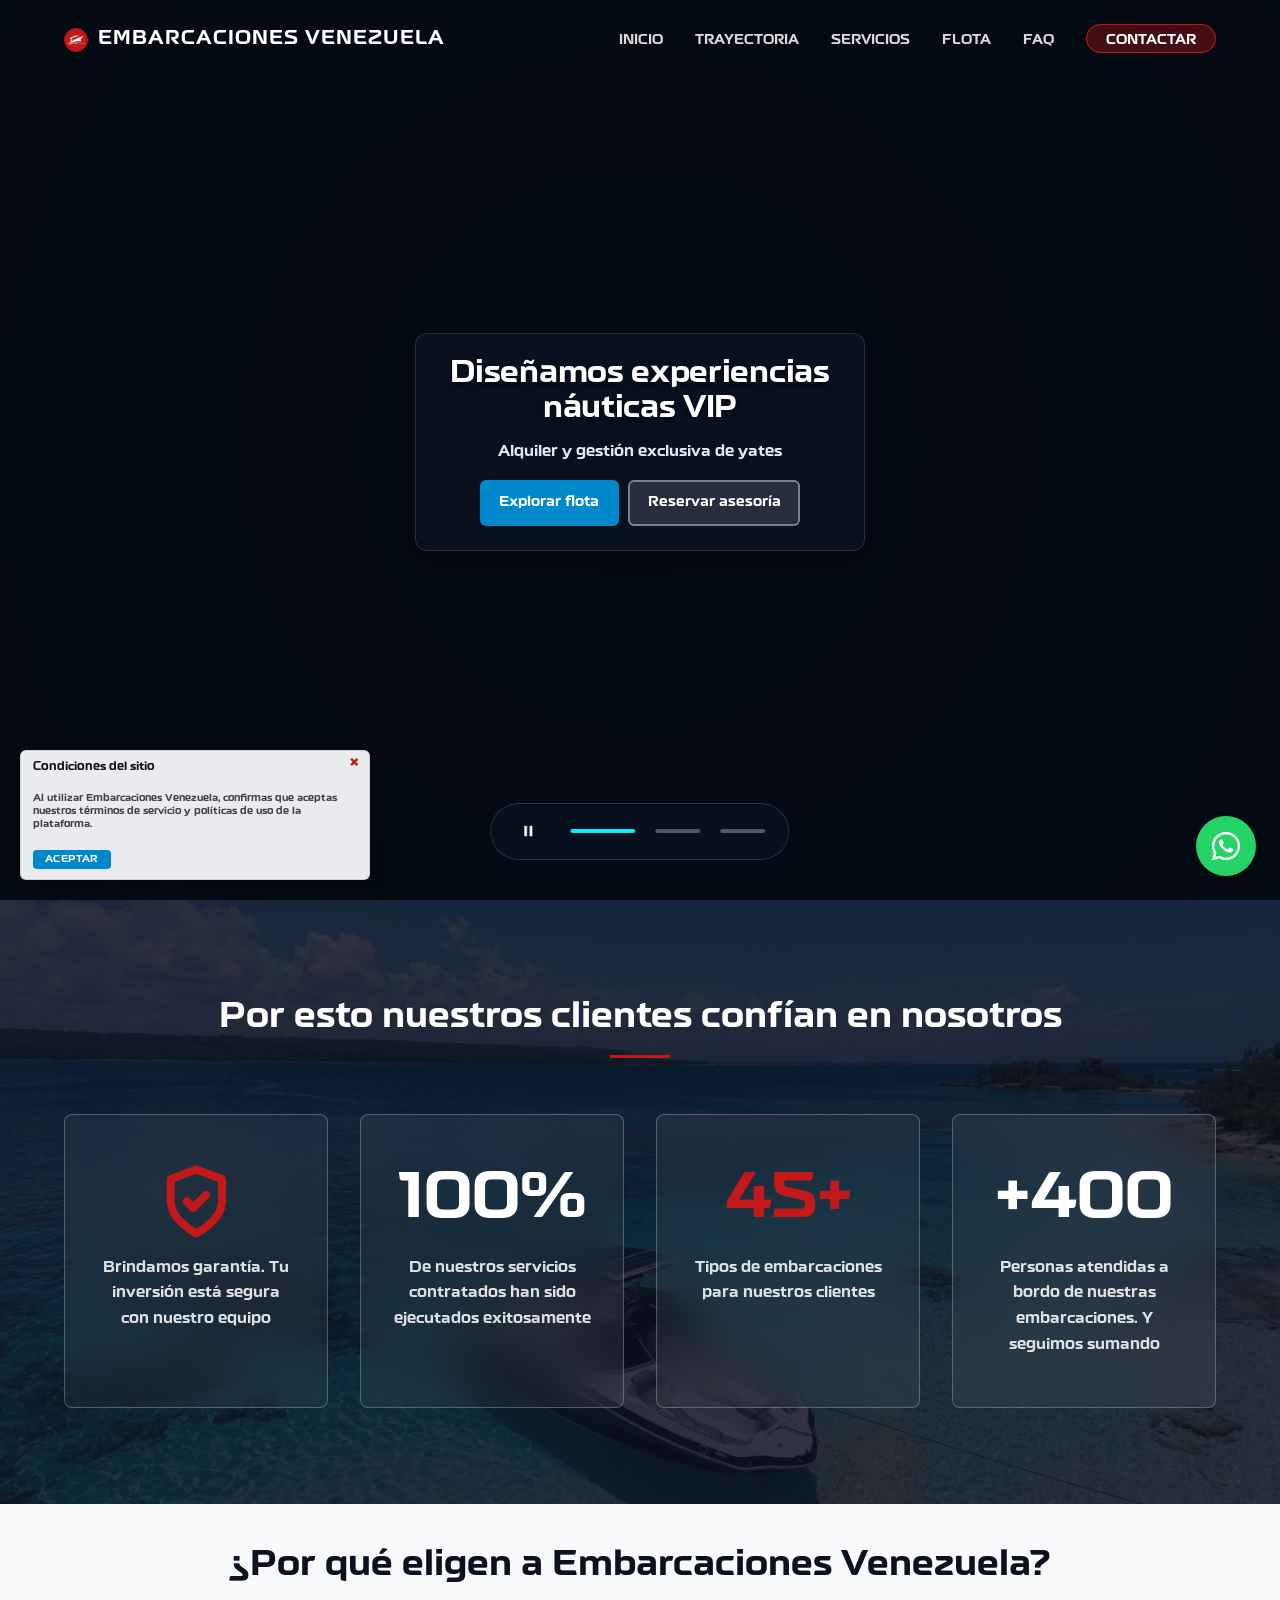
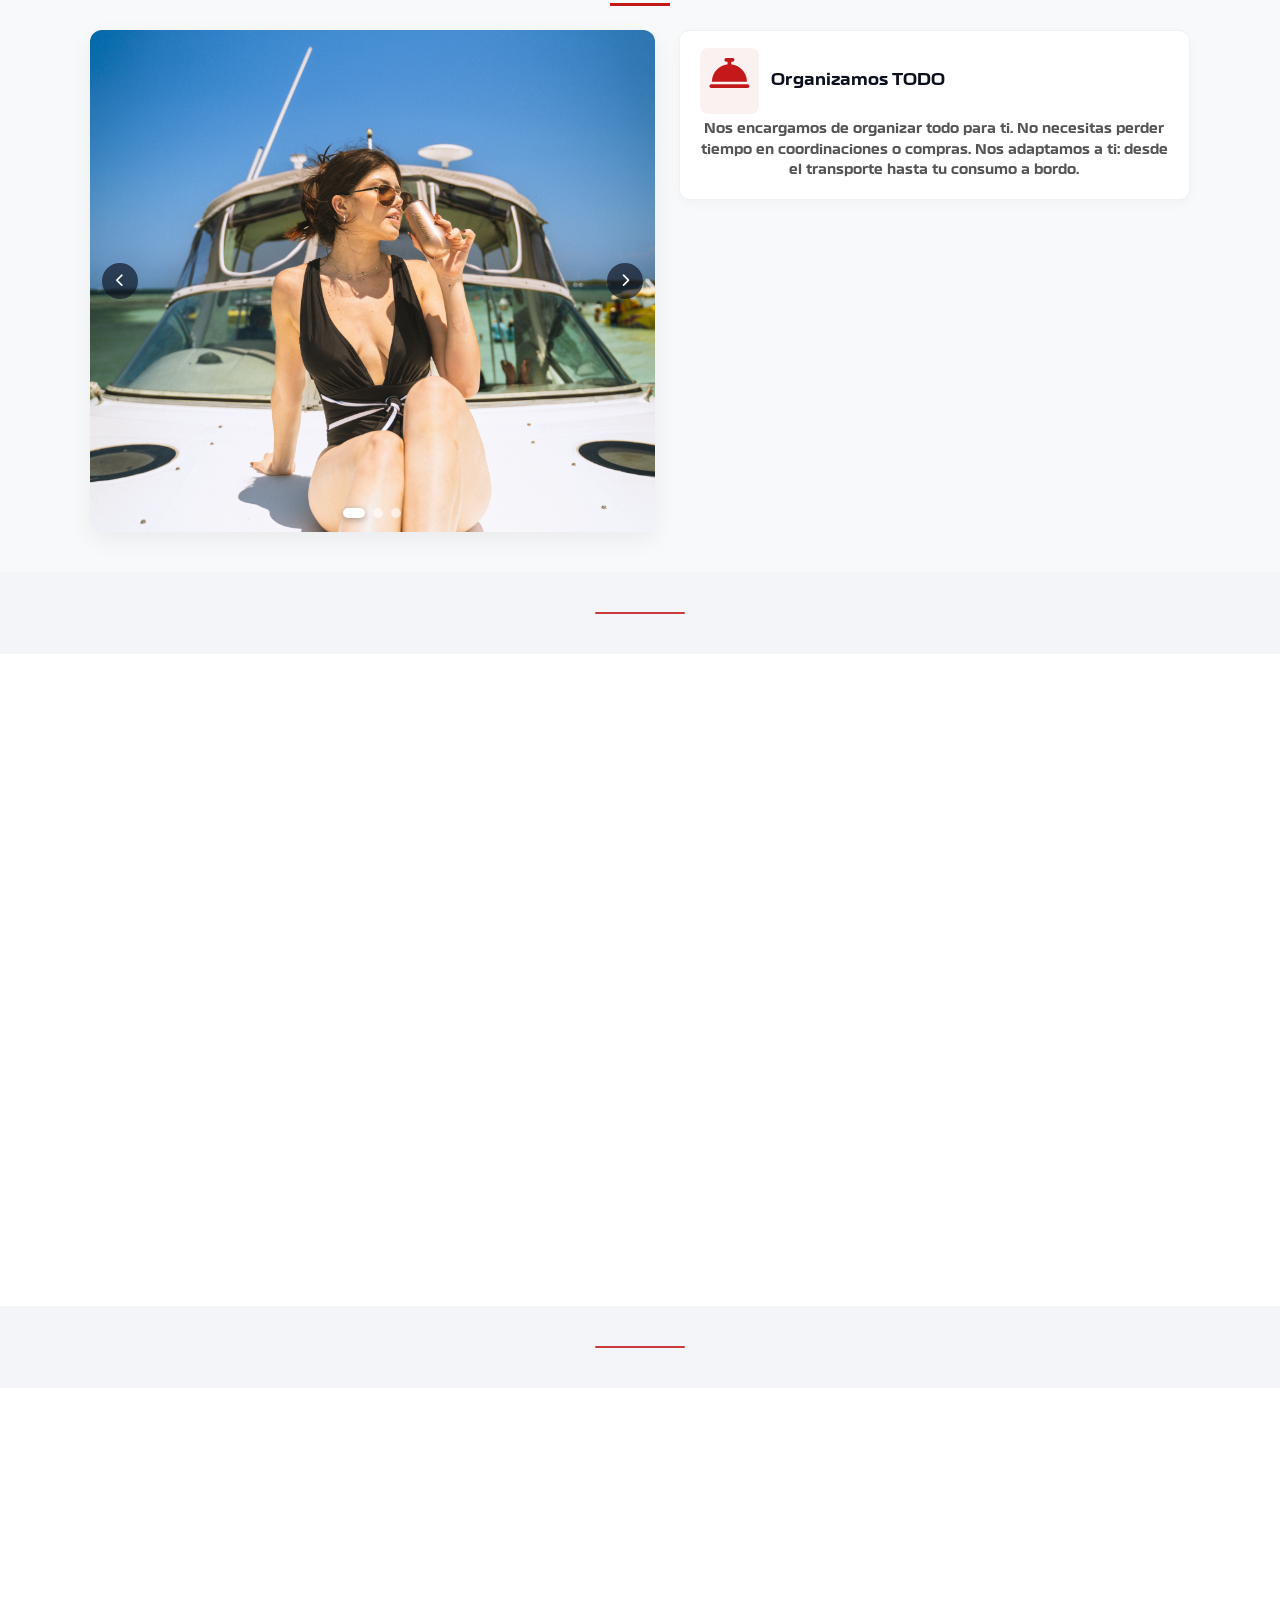
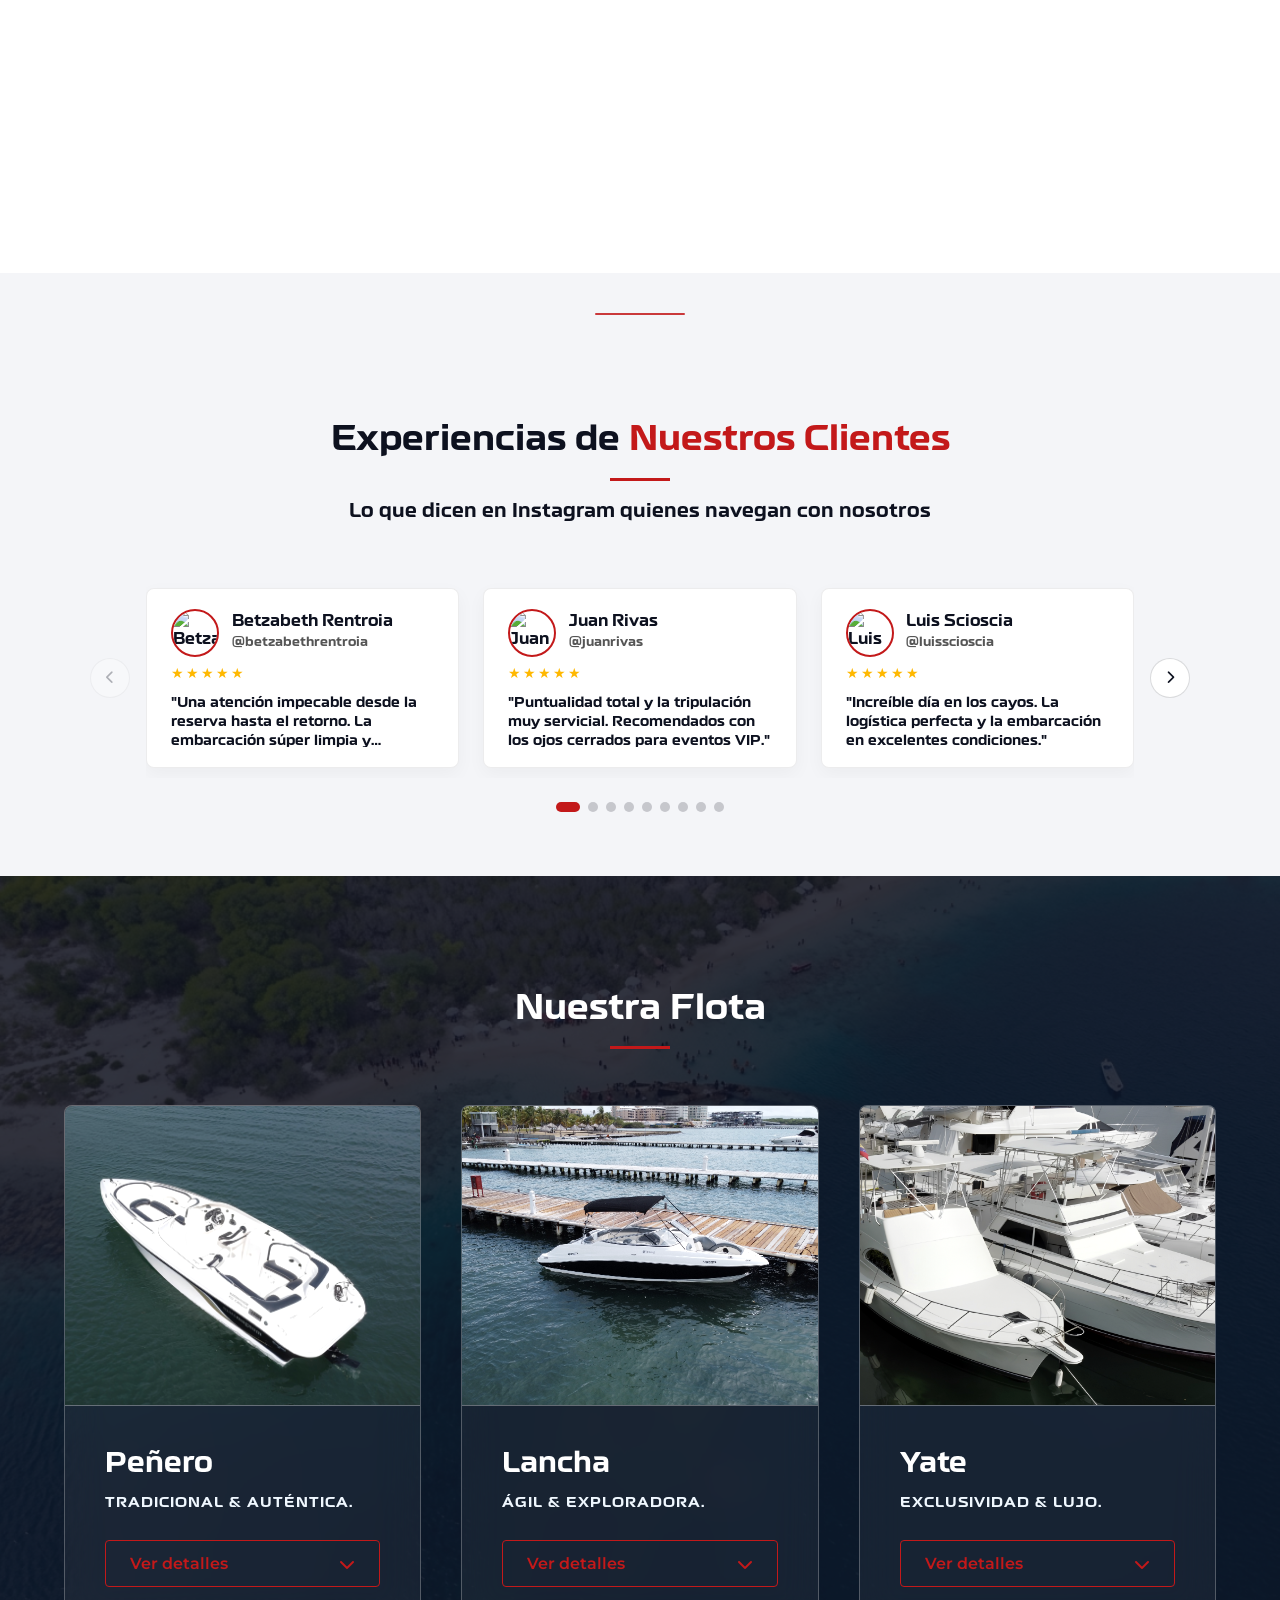
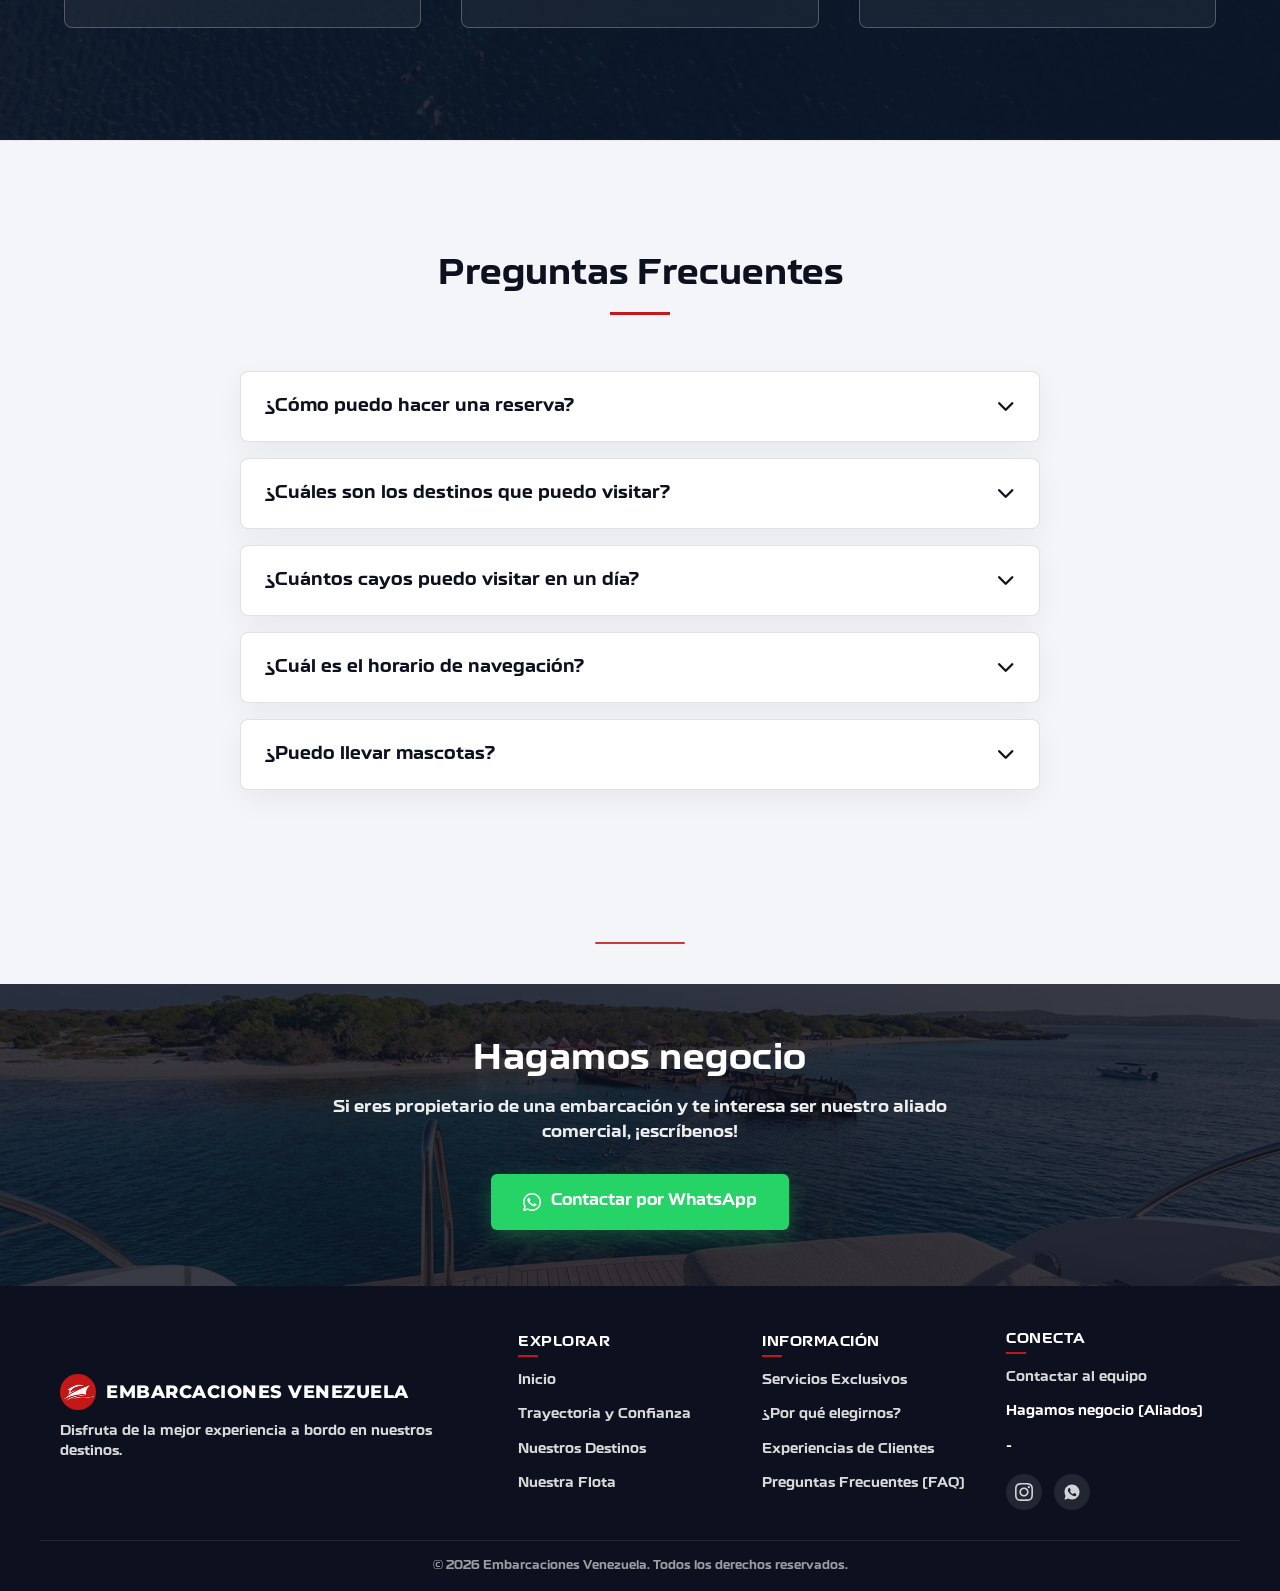
==== index.html @ 9bd775f6 "refactor: update terms banner to improve accessibility and user experience with enhanced styling and" ====
<!DOCTYPE html>
<html lang="es">

<head>

    <style>
        @font-face {
            font-family: 'Neusharp';
            src: url('assets/fonts/Neusharp-Bold.otf') format('opentype');
            font-weight: normal;
            font-style: normal;
        }

        /* Aplica a los contenedores principales y controles de texto */
        body,
        input,
        button,
        select,
        textarea {
            font-family: 'Neusharp', sans-serif;
        }

        /* Asegura los elementos con texto común sin tocar pseudoelementos de íconos */
        h1,
        h2,
        h3,
        h4,
        h5,
        h6,
        p,
        span,
        a,
        li,
        label,
        td,
        th {
            font-family: 'Neusharp', sans-serif;
        }
    </style>


    <meta charset="UTF-8">
    <meta name="viewport" content="width=device-width, initial-scale=1.0">
    <meta name="description"
        content="Embarcaciones Venezuela - La principal autoridad náutica en el Parque Nacional Morrocoy. Diseñamos experiencias de alto nivel.">
    <title>Embarcaciones Venezuela | Autoridad Náutica en Morrocoy</title>

    <!-- Google Fonts: Montserrat -->
    <link rel="preconnect" href="https://fonts.googleapis.com">
    <link rel="preconnect" href="https://fonts.gstatic.com" crossorigin>
    <link href="https://fonts.googleapis.com/css2?family=Montserrat:wght@300;400;500;600;700;800&display=swap"
        rel="stylesheet">

    <!-- FontAwesome 6 para Iconografía de Lujo -->
    <link rel="stylesheet" href="https://cdnjs.cloudflare.com/ajax/libs/font-awesome/6.4.0/css/all.min.css">

    <!-- CSS Link -->
    <link rel="stylesheet" href="style.css">

</head>

<body>

    <!-- Header & Navegación -->
    <header id="navbar">
        <div class="container nav-container">
            <a href="#" class="logo">
                <img src="assets/img/ruta-de-tu-logo.png" alt="Logo Embarcaciones Venezuela" class="logo-img">
                EMBARCACIONES VENEZUELA
            </a>

            <button class="menu-toggle" id="mobile-menu" aria-label="Abrir menú de navegación" aria-expanded="false">
                <i class="fa-solid fa-bars" aria-hidden="true"></i>
            </button>

            <nav>
                <ul class="nav-links" id="nav-links">
                    <li><a href="#hero">Inicio</a></li>
                    <li><a href="#autoridad">Trayectoria</a></li>
                    <li><a href="#servicios">Servicios</a></li>
                    <li><a href="#flota">Flota</a></li>
                    <li><a href="#faq">FAQ</a></li>
                    <li><a target="_blank" href="https://wa.me/584244585512" class="nav-cta">CONTACTAR</a></li>
                </ul>
            </nav>
        </div>
    </header>


    <div id="terms-banner" class="terms-banner" role="dialog" aria-labelledby="terms-banner-title" aria-describedby="terms-banner-text" hidden>
        <button type="button" id="close-terms" class="terms-close" aria-label="Cerrar aviso de condiciones">
            <span aria-hidden="true">&times;</span>
        </button>
        <h3 id="terms-banner-title">Condiciones del sitio</h3>
        <p id="terms-banner-text">Al utilizar <strong>Embarcaciones Venezuela</strong>, confirmas que aceptas nuestros términos de servicio y políticas de uso de la plataforma.</p>
        <button type="button" id="accept-terms">Aceptar</button>
    </div>


    <section class="hero-carousel" aria-label="Experiencias Náuticas VIP en Morrocoy">
        <!-- 1. Fondo de Video con Doble Búfer (Transición de 2s) -->
        <div class="video-container">
            <video id="hero-video-1" class="hero-video active" autoplay muted playsinline aria-hidden="true"
                tabindex="-1" preload="metadata">
                <source src="assets/videos/video-1.webm" type="video/webm">
            </video>
            <video id="hero-video-2" class="hero-video" muted playsinline aria-hidden="true" tabindex="-1"
                preload="metadata">
                <source src="assets/videos/video-2.webm" type="video/webm">
            </video>
            <div class="video-overlay" aria-hidden="true"></div>
        </div>

        <!-- 2. Tarjeta Central Compacta Minimalista -->
        <div class="hero-content">
            <h1 class="hero-title">Diseñamos experiencias náuticas VIP</h1>
            <p class="hero-subtitle">Alquiler y gestión exclusiva de yates</p>
            <div class="cta-group">
                <a href="#flota" class="btn btn-primary">Explorar flota</a>
                <a href="https://wa.me/584244585512?text=Hola,%20necesito%20asesoria."
                    class="btn btn-secondary">Reservar asesoría</a>
            </div>
        </div>

        <!-- 3. Controles Accesibles del Carrusel (Alineados abajo al centro) -->
        <div class="carousel-controls">
            <button id="toggle-autoplay" class="btn-control" aria-label="Pausar rotación automática"
                aria-pressed="false">
                <svg class="icon-pause" aria-hidden="true" width="16" height="16" viewBox="0 0 24 24"
                    fill="currentColor">
                    <rect x="6" y="4" width="4" height="16" rx="1" />
                    <rect x="14" y="4" width="4" height="16" rx="1" />
                </svg>
                <svg class="icon-play" aria-hidden="true" width="16" height="16" viewBox="0 0 24 24" fill="currentColor"
                    style="display:none;">
                    <polygon points="5,3 19,12 5,21" />
                </svg>
            </button>

            <div class="tabs-wrapper" role="tablist" aria-label="Diapositivas de video náutico">
                <button role="tab" id="tab-0" class="tab-indicator" aria-selected="true" aria-controls="hero-video-1"
                    aria-label="Video 1 de 3: Yate VIP" data-index="0">
                    <span class="progress-bar"><span class="progress-fill"></span></span>
                </button>
                <button role="tab" id="tab-1" class="tab-indicator" aria-selected="false" aria-controls="hero-video-1"
                    aria-label="Video 2 de 3: Lancha deportiva" data-index="1">
                    <span class="progress-bar"><span class="progress-fill"></span></span>
                </button>
                <button role="tab" id="tab-2" class="tab-indicator" aria-selected="false" aria-controls="hero-video-1"
                    aria-label="Video 3 de 3: Peñero ejecutivo" data-index="2">
                    <span class="progress-bar"><span class="progress-fill"></span></span>
                </button>
            </div>
        </div>

        <div id="sr-announcer" class="sr-only" aria-live="polite" aria-atomic="true"></div>
    </section>








    <!-- Historial de Ejecución Impecable (Fondo con Imagen) -->
    <section id="autoridad" class="stats-section bg-section-img"
        style="background-image: url('assets/img/fondo-trayectoria.jpg');">
        <div class="section-overlay"></div>
        <div class="container relative-z">
            <h2 class="section-title white-text fade-in-element">Por esto nuestros clientes confían en nosotros</h2>
            <div class="stats-grid">

                <div class="stat-card glass-panel fade-in-element">
                    <span class="stat-number gold-text">
                        <svg viewBox="0 0 24 24" fill="none" stroke="currentColor" stroke-width="2.5"
                            stroke-linecap="round" stroke-linejoin="round" class="stat-check-svg">
                            <path d="M12 22s8-4 8-10V5l-8-3-8 3v7c0 6 8 10 8 10z"></path>
                            <path d="m9 12 2 2 4-4"></path>
                        </svg>
                    </span>
                    <p class="stat-desc">Brindamos garantía. Tu inversión está segura con nuestro equipo</p>
                </div>


                <div class="stat-card glass-panel fade-in-element">
                    <span class="stat-number white-text">100%</span>
                    <p class="stat-desc">De nuestros servicios contratados han sido ejecutados exitosamente</p>
                </div>
                <div class="stat-card glass-panel fade-in-element">
                    <span class="stat-number gold-text">45+</span>
                    <p class="stat-desc">Tipos de embarcaciones para nuestros clientes</p>
                </div>
                <div class="stat-card glass-panel fade-in-element">
                    <span class="stat-number white-text">+400</span>
                    <p class="stat-desc">Personas atendidas a bordo de nuestras embarcaciones. Y seguimos sumando</p>
                </div>
            </div>
        </div>
    </section>


    <!-- ==========================================================================
SECCIÓN BENEFICIOS (DISEÑO ULTRA COMPACTO & TARJETAS MEJORADAS)
========================================================================== -->
    <section id="beneficios" class="benefits-section bg-light">
        <div class="container">
            <h2 class="section-title navy-text fade-in-element" style="margin-bottom: 1.5rem;">¿Por qué eligen a
                Embarcaciones Venezuela?</h2>

            <div class="compact-benefits-layout">

                <!-- Carrusel de Imágenes (Izquierda) -->
                <div class="split-image-slider fade-in-element">
                    <div class="benefits-carousel" role="region" aria-label="Galeria de experiencias VIP">
                        <div class="benefits-track">
                            <div class="benefits-slide active">
                                <img src="assets/img/_DSC1951.jpg"
                                    alt="Cliente disfrutando a bordo de una embarcación en mar abierto">
                            </div>
                            <div class="benefits-slide">
                                <img src="assets/img/_DSC1978.jpg"
                                    alt="Vista desde la cubierta del yate navegando en aguas turquesas">
                            </div>
                            <div class="benefits-slide">
                                <img src="assets/img/_DSC2013.jpg"
                                    alt="Pasajeros relajándose en la proa durante un servicio exclusivo">
                            </div>
                        </div>

                        <!-- Botones de Navegación -->
                        <button type="button" class="benefits-arrow prev-slide" aria-label="Imagen anterior">
                            <i class="fa-solid fa-chevron-left" aria-hidden="true"></i>
                        </button>
                        <button type="button" class="benefits-arrow next-slide" aria-label="Siguiente imagen">
                            <i class="fa-solid fa-chevron-right" aria-hidden="true"></i>
                        </button>

                        <!-- Puntos Indicadores -->
                        <div class="benefits-dots" role="tablist" aria-label="Seleccionar imagen">
                            <button type="button" class="dot active" data-index="0"
                                aria-label="Ir a la imagen 1"></button>
                            <button type="button" class="dot" data-index="1" aria-label="Ir a la imagen 2"></button>
                            <button type="button" class="dot" data-index="2" aria-label="Ir a la imagen 3"></button>
                        </div>
                    </div>
                </div>

                <!-- Grilla de Tarjetas de Beneficios (Derecha) -->
                <div class="benefits-grid">

                    <!-- Beneficio A: Organización Integral -->
                    <div class="benefit-card content-card-light fade-in-element">
                        <div class="card-header-flex">
                            <div class="benefit-icons-badge">
                                <i class="fa-solid fa-concierge-bell gold-text" aria-hidden="true"></i>
                            </div>
                            <h3 class="navy-text">Organizamos TODO</h3>
                        </div>
                        <p class="dark-text">Nos encargamos de organizar todo para ti. No necesitas perder tiempo en
                            coordinaciones o compras. Nos adaptamos a ti: desde el transporte hasta tu consumo a bordo.
                        </p>
                    </div>

                    <!-- Beneficio B: Sin Costos Ocultos -->
                    <div class="benefit-card content-card-light fade-in-element">
                        <div class="card-header-flex">
                            <div class="benefit-icon-badge">
                                <i class="fa-solid fa-file-invoice-dollar gold-text" aria-hidden="true"></i>
                            </div>
                            <h3 class="navy-text">Sin Costos Ocultos</h3>
                        </div>
                        <p class="dark-text">Transparencia absoluta. Nuestra cotización es todo incluido, brindándote
                            tranquilidad financiera desde el primer contacto.</p>
                    </div>

                    <!-- Beneficio C: Reserva con 50% -->
                    <div class="benefit-card content-card-light fade-in-element">
                        <div class="card-header-flex">
                            <div class="benefit-icon-badge">
                                <i class="fa-solid fa-hand-holding-dollar gold-text" aria-hidden="true"></i>
                            </div>
                            <h3 class="navy-text">Reserva con el 50%</h3>
                        </div>
                        <p class="dark-text">Puedes reservar con el 50% del servicio. No necesitas pagarlo todo para
                            garantizar tu salida.</p>
                    </div>

                </div>

            </div>
        </div>
    </section>





    <!-- ==========================================================================
   SEPARADOR DE SECCIONES (LINEA CORTA Y CENTRADA)
   ========================================================================== -->
    <div class="separador-AM" role="separator" aria-hidden="true"
        style="display: flex; justify-content: center; align-items: center; padding: 2.5rem 0; width: 100%;">
        <span
            style="width: 90px; height: 2px; background-color: var(--carnellan, #C3191A); border-radius: 2px; opacity: 0.85; display: block;"></span>
    </div>


    <!-- ==========================================================================
   SECCIÓN NUESTROS DESTINOS (DISEÑO COMPACTO 2 COLUMNAS)
   ========================================================================== -->
    <section class="destinations-section fade-in-element" id="destinos">
        <div class="container">

            <!-- Contenedor Principal (Grid Lado a Lado) -->
            <div class="dest-compact-layout">

                <!-- Columna Izquierda: Controles e Imagen -->
                <div class="dest-visual-column">
                    <h2 class="section-title dark-text" style="text-align: left; margin-bottom: 1rem;">NUESTROS
                        DESTINOS</h2>

                    <!-- Botones de selección -->
                    <fieldset class="dest-radio-group">
                        <legend class="sr-only">Selecciona un destino</legend>
                        <label class="dest-radio-item">
                            <input type="radio" name="destination_select" value="sombrero" checked>
                            <span class="radio-pill">Cayo Sombrero</span>
                        </label>
                        <label class="dest-radio-item">
                            <input type="radio" name="destination_select" value="juanes">
                            <span class="radio-pill">Los Juanes</span>
                        </label>
                        <label class="dest-radio-item">
                            <input type="radio" name="destination_select" value="pescadores">
                            <span class="radio-pill">Cayo Pescadores</span>
                        </label>
                        <label class="dest-radio-item">
                            <input type="radio" name="destination_select" value="bajo360">
                            <span class="radio-pill">Bajo 360</span>
                        </label>
                    </fieldset>

                    <!-- Visor de imagen compacto -->
                    <div class="dest-image-viewer">
                        <img id="dest-display-img"
                            src="https://images.unsplash.com/photo-1507525428034-b723cf961d3e?auto=format&fit=crop&w=1000&q=80"
                            alt="Cayo Sombrero" class="dest-img">
                    </div>
                </div>

                <!-- Columna Derecha: Tarjeta de Información y Botón -->
                <div class="dest-info-column">
                    <div class="dest-side-card">
                        <span class="dest-badge">Embarcaciones Venezuela</span>

                        <!-- Textos Dinámicos -->
                        <h3 class="dest-card-title" id="card-title">Cayo Sombrero</h3>
                        <!--<p class="dest-card-desc" id="card-desc">
                        El ícono caribeño de Morrocoy. Famoso por sus dos extensas playas de arena blanca y aguas cristalinas turquesa.
                    </p>-->

                        <!-- Línea separadora sutil -->
                        <hr class="dest-card-divider">

                        <!-- Botón CTA Elegante -->
                        <a href="#flota" class="dest-elegant-btn">
                            <span>Ver opciones para ir aquí</span>
                            <div class="btn-icon">
                                <i class="fas fa-arrow-right" aria-hidden="true"></i>
                            </div>
                        </a>
                    </div>
                </div>

            </div>
        </div>
    </section>












    <!-- ==========================================================================
   SEPARADOR DE SECCIONES (LINEA CORTA Y CENTRADA)
   ========================================================================== -->


    <div class="separador-AM" role="separator" aria-hidden="true"
        style="display: flex; justify-content: center; align-items: center; padding: 2.5rem 0; width: 100%;">
        <span
            style="width: 90px; height: 2px; background-color: var(--carnellan, #C3191A); border-radius: 2px; opacity: 0.85; display: block;"></span>
    </div>




    <!-- ==========================================================================
   SECCIÓN SERVICIOS EXCLUSIVOS (DISEÑO ULTRA COMPACTO)
   ========================================================================== -->
    <section id="servicios" class="services-section bg-white">
        <div class="container">
            <h2 class="section-title navy-text fade-in-element" style="margin-bottom: 1.5rem;">Servicios exclusivos</h2>

            <div class="compact-services-layout reverse-layout">

                <!-- Imagen de la Sección -->
                <div class="services-image-container fade-in-element">
                    <img src="assets/img/ruta-de-foto-servicios1.jpg" alt="Servicios exclusivos" class="services-img">
                </div>

                <!-- Lista de Servicios Actualizados -->
                <div class="services-content fade-in-element">
                    <ul class="compact-services-list">
                        <!-- Servicio 1 -->
                        <li class="service-item-card content-card-light dark-text">
                            <div class="service-icon-badge">
                                <i class="fa-solid fa-anchor gold-text"></i>
                            </div>
                            <span class="service-title">Alquiler de lanchas</span>
                        </li>

                        <!-- Servicio 2 -->
                        <li class="service-item-card content-card-light dark-text">
                            <div class="service-icon-badge">
                                <i class="fa-solid fa-camera gold-text"></i>
                            </div>
                            <span class="service-title">Grabaciones y fotografías profesionales</span>
                        </li>

                        <!-- Servicio 3 (Nuevo) -->
                        <li class="service-item-card content-card-light dark-text">
                            <div class="service-icon-badge">
                                <i class="fa-solid fa-language gold-text"></i>
                            </div>
                            <span class="service-title">Acompañamiento bilingüe para clientes de habla inglesa /
                                francesa</span>
                        </li>
                    </ul>
                </div>

            </div>
        </div>
    </section>

    <div class="separador-AM" role="separator" aria-hidden="true"
        style="display: flex; justify-content: center; align-items: center; padding: 2.5rem 0; width: 100%;">
        <span
            style="width: 90px; height: 2px; background-color: var(--carnellan, #C3191A); border-radius: 2px; opacity: 0.85; display: block;"></span>
    </div>


    <!-- ==========================================================================
   SECCIÓN TESTIMONIOS (CARRUSEL INTERACTIVO)
   ========================================================================== -->
    <section class="testimonials-section bg-light fade-in-element" id="testimonios">
        <div class="container">
            <h2 class="section-title dark-text">Experiencias de <span class="carnellan-text">Nuestros Clientes</span>
            </h2>
            <p class="section-subtitle">Lo que dicen en Instagram quienes navegan con nosotros</p>

            <div class="testimonial-slider">
                <!-- Botón Anterior -->
                <button class="slider-arrow prev-btn" aria-label="Testimonio anterior">
                    <i class="fas fa-chevron-left"></i>
                </button>

                <!-- Ventana visible del carrusel -->
                <div class="slider-viewport">
                    <div class="slider-track">

                        <!-- Tarjeta 1 -->
                        <article class="testimonial-card">
                            <div class="card-header">
                                <img src="https://ui-avatars.com/api/?name=Betzabeth+Rentroia&background=0D111F&color=FFFFFF"
                                    alt="Betzabeth Rentroia" class="avatar" width="48" height="48">
                                <div class="user-info">
                                    <h3 class="user-name">Betzabeth Rentroia</h3>
                                    <span class="user-tag">@betzabethrentroia</span>
                                </div>
                            </div>
                            <div class="stars" aria-label="Valoración: 5 estrellas">★★★★★</div>
                            <p class="comment">"Una atención impecable desde la reserva hasta el retorno. La embarcación
                                súper limpia y cómoda."</p>
                        </article>

                        <!-- Tarjeta 2 -->
                        <article class="testimonial-card">
                            <div class="card-header">
                                <img src="https://ui-avatars.com/api/?name=Juan+Rivas&background=C3191A&color=FFFFFF"
                                    alt="Juan Rivas" class="avatar" width="48" height="48">
                                <div class="user-info">
                                    <h3 class="user-name">Juan Rivas</h3>
                                    <span class="user-tag">@juanrivas</span>
                                </div>
                            </div>
                            <div class="stars" aria-label="Valoración: 5 estrellas">★★★★★</div>
                            <p class="comment">"Puntualidad total y la tripulación muy servicial. Recomendados con los
                                ojos cerrados para eventos VIP."</p>
                        </article>

                        <!-- Tarjeta 3 -->
                        <article class="testimonial-card">
                            <div class="card-header">
                                <img src="https://ui-avatars.com/api/?name=Luis+Scioscia&background=0D111F&color=FFFFFF"
                                    alt="Luis Scioscia" class="avatar" width="48" height="48">
                                <div class="user-info">
                                    <h3 class="user-name">Luis Scioscia</h3>
                                    <span class="user-tag">@luisscioscia</span>
                                </div>
                            </div>
                            <div class="stars" aria-label="Valoración: 5 estrellas">★★★★★</div>
                            <p class="comment">"Increíble día en los cayos. La logística perfecta y la embarcación en
                                excelentes condiciones."</p>
                        </article>

                        <!-- Tarjeta 4 -->
                        <article class="testimonial-card">
                            <div class="card-header">
                                <img src="https://ui-avatars.com/api/?name=Jose+Sabatino&background=C3191A&color=FFFFFF"
                                    alt="José Sabatino Pizzolante" class="avatar" width="48" height="48">
                                <div class="user-info">
                                    <h3 class="user-name">José Sabatino P.</h3>
                                    <span class="user-tag">@josesabatinopizzolante</span>
                                </div>
                            </div>
                            <div class="stars" aria-label="Valoración: 5 estrellas">★★★★★</div>
                            <p class="comment">"Excelente servicio corporativo. Superaron las expectativas de todo
                                nuestro grupo."</p>
                        </article>

                        <!-- Tarjeta 5 -->
                        <article class="testimonial-card">
                            <div class="card-header">
                                <img src="https://ui-avatars.com/api/?name=Pamela+Martins&background=0D111F&color=FFFFFF"
                                    alt="Pamela Martins" class="avatar" width="48" height="48">
                                <div class="user-info">
                                    <h3 class="user-name">Pamela Martins</h3>
                                    <span class="user-tag">@pamelamartins</span>
                                </div>
                            </div>
                            <div class="stars" aria-label="Valoración: 5 estrellas">★★★★★</div>
                            <p class="comment">"La mejor experiencia en el mar. Todo cuidado al mínimo detalle.
                                ¡Repetiremos pronto!"</p>
                        </article>

                        <!-- Tarjeta 6 -->
                        <article class="testimonial-card">
                            <div class="card-header">
                                <img src="https://ui-avatars.com/api/?name=Andres+Lopez&background=C3191A&color=FFFFFF"
                                    alt="Andrés López" class="avatar" width="48" height="48">
                                <div class="user-info">
                                    <h3 class="user-name">Andrés López</h3>
                                    <span class="user-tag">@andreslopez</span>
                                </div>
                            </div>
                            <div class="stars" aria-label="Valoración: 5 estrellas">★★★★★</div>
                            <p class="comment">"Gran profesionalismo y seguridad durante todo el recorrido. Servicio de
                                primera clase."</p>
                        </article>

                        <!-- Tarjeta 7 -->
                        <article class="testimonial-card">
                            <div class="card-header">
                                <img src="https://ui-avatars.com/api/?name=Jesus+Clark&background=0D111F&color=FFFFFF"
                                    alt="Jesús Clark" class="avatar" width="48" height="48">
                                <div class="user-info">
                                    <h3 class="user-name">Jesús Clark</h3>
                                    <span class="user-tag">@jesusclark</span>
                                </div>
                            </div>
                            <div class="stars" aria-label="Valoración: 5 estrellas">★★★★★</div>
                            <p class="comment">"Paseo familiar inolvidable. Atención amigable y ambiente 100%
                                confortable."</p>
                        </article>

                        <!-- Tarjeta 8 -->
                        <article class="testimonial-card">
                            <div class="card-header">
                                <img src="https://ui-avatars.com/api/?name=Gastro+Encuentro&background=C3191A&color=FFFFFF"
                                    alt="Gastroencuentro" class="avatar" width="48" height="48">
                                <div class="user-info">
                                    <h3 class="user-name">Gastroencuentro</h3>
                                    <span class="user-tag">@gastroencuentro</span>
                                </div>
                            </div>
                            <div class="stars" aria-label="Valoración: 5 estrellas">★★★★★</div>
                            <p class="comment">"Excelente opción para experiencias gastronómicas en alta mar. Totalmente
                                recomendados."</p>
                        </article>

                        <!-- Tarjeta 9 -->
                        <article class="testimonial-card">
                            <div class="card-header">
                                <img src="https://ui-avatars.com/api/?name=Jorge+Aroca&background=0D111F&color=FFFFFF"
                                    alt="Jorge Aroca" class="avatar" width="48" height="48">
                                <div class="user-info">
                                    <h3 class="user-name">Jorge Aroca</h3>
                                    <span class="user-tag">@jorgearoca</span>
                                </div>
                            </div>
                            <div class="stars" aria-label="Valoración: 5 estrellas">★★★★★</div>
                            <p class="comment">"Lujo, confort y el mejor trato. La embarcación impecable en cada
                                aspecto."</p>
                        </article>

                        <!-- Tarjeta 10 -->
                        <article class="testimonial-card">
                            <div class="card-header">
                                <img src="https://ui-avatars.com/api/?name=Daniela+Fachin&background=C3191A&color=FFFFFF"
                                    alt="Daniela Fachín" class="avatar" width="48" height="48">
                                <div class="user-info">
                                    <h3 class="user-name">Daniela Fachín</h3>
                                    <span class="user-tag">@danielafachin</span>
                                </div>
                            </div>
                            <div class="stars" aria-label="Valoración: 5 estrellas">★★★★★</div>
                            <p class="comment">"Una de las mejores experiencias del año. Todo fue fluido, rápido y de
                                máximo nivel."</p>
                        </article>

                        <!-- Tarjeta 11 -->
                        <article class="testimonial-card">
                            <div class="card-header">
                                <img src="https://ui-avatars.com/api/?name=Angel+Negrin&background=0D111F&color=FFFFFF"
                                    alt="Ángel Negrín" class="avatar" width="48" height="48">
                                <div class="user-info">
                                    <h3 class="user-name">Ángel Negrín</h3>
                                    <span class="user-tag">@angelnegrin</span>
                                </div>
                            </div>
                            <div class="stars" aria-label="Valoración: 5 estrellas">★★★★★</div>
                            <p class="comment">"Atención 5 estrellas de principio a fin. Sin duda alguna mi opción fija
                                para navegar."</p>
                        </article>

                    </div>
                </div>

                <!-- Botón Siguiente -->
                <button class="slider-arrow next-btn" aria-label="Siguiente testimonio">
                    <i class="fas fa-chevron-right"></i>
                </button>
            </div>

            <!-- Indicadores de Puntos -->
            <div class="slider-dots-container"></div>
        </div>
    </section>



    <!-- Flota (Fondo con Imagen) -->
    <section id="flota" class="fleet-section bg-section-img"
        style="background-image: url('assets/img/fondo-flota.jpg');">
        <div class="section-overlay"></div>
        <div class="container relative-z">
            <h2 class="section-title white-text fade-in-element">Nuestra Flota</h2>
            <div class="fleet-grid">

                <!-- Peñero -->
                <div class="fleet-card glass-panel fade-in-element">
                    <div class="card-image-wrapper">
                        <img src="assets/img/ruta-de-foto-servicios1.jpg" alt="Peñero Auténtico" class="card-img">
                    </div>
                    <div class="card-body">
                        <h3 class="card-title white-text">Peñero</h3>
                        <div class="card-vibe">
                            <p style="color: aliceblue;">Tradicional & Auténtica.</p>
                        </div>

                        <button type="button" class="details-toggle" aria-expanded="false" aria-controls="panel-penero">
                            Ver detalles <i class="fa-solid fa-chevron-down" aria-hidden="true"></i>
                        </button>

                        <div id="panel-penero" class="fleet-details" hidden>
                            <div id="am-detalles-penero" class="am-fleet-details">
                                <div class="am-fleet-details-inner">
                                    <div class="am-services-included am-white-text">
                                        <h4>Servicio Estándar Incluye:</h4>
                                        <ul class="am-fleet-amenities">
                                            <li><i class="fa-solid fa-umbrella am-accent-text" aria-hidden="true"
                                                    style="color: #C3191A;"></i> Toldo o sombrilla</li>
                                            <li><i class="fa-solid fa-box-open am-accent-text" aria-hidden="true"
                                                    style="color: #C3191A;"></i> Cava</li>
                                            <li><i class="fa-solid fa-user-tie am-accent-text" aria-hidden="true"
                                                    style="color: #C3191A;"></i> Marinero</li>
                                            <li><i class="fa-solid fa-life-ring am-accent-text" aria-hidden="true"
                                                    style="color: #C3191A;"></i> Equipos de seguridad</li>
                                            <li><i class="fa-solid fa-music am-accent-text" aria-hidden="true"
                                                    style="color: #C3191A;"></i> Sonido</li>
                                            <li class="am-optional"><i class="fa-solid fa-satellite-dish am-accent-text"
                                                    aria-hidden="true" style="color: #C3191A;"></i> Opcional: WiFi
                                                Starlink</li>
                                        </ul>
                                    </div>
                                </div>
                            </div>

                            <form class="booking-form" data-vessel="Peñero">
                                <fieldset>
                                    <legend class="white-text">¿Cuál es la capacidad?</legend>
                                    <div class="radio-group">
                                        <label><input type="radio" name="cap_penero" value="6" checked> 6</label>
                                        <label><input type="radio" name="cap_penero" value="8"> 8</label>
                                        <label><input type="radio" name="cap_penero" value="10"> 10</label>
                                        <label><input type="radio" name="cap_penero" value="12"> 12</label>
                                    </div>
                                </fieldset>
                                <button type="submit" class="cta-btn primary-cta reserve-btn">Quiero reservar</button>
                            </form>
                        </div>
                    </div>
                </div>

                <!-- Lancha -->
                <div class="fleet-card glass-panel fade-in-element">
                    <div class="card-image-wrapper">
                        <img src="assets/img/foto-lancha.jpg" alt="Lancha Premium" class="card-img">
                    </div>
                    <div class="card-body">
                        <h3 class="card-title white-text">Lancha</h3>
                        <div class="card-vibe">
                            <p style="color: aliceblue;">Ágil & Exploradora.</p>
                        </div>

                        <button type="button" class="details-toggle" aria-expanded="false" aria-controls="panel-lancha">
                            Ver detalles <i class="fa-solid fa-chevron-down" aria-hidden="true"></i>
                        </button>

                        <div id="panel-lancha" class="fleet-details" hidden>
                            <div id="am-detalles-lancha" class="am-fleet-details">
                                <div class="am-fleet-details-inner">
                                    <div class="am-services-included am-white-text">
                                        <h4>Servicio Estándar Incluye:</h4>
                                        <ul class="am-fleet-amenities">
                                            <li><i class="fa-solid fa-umbrella am-accent-text" aria-hidden="true"
                                                    style="color: #C3191A;"></i> Toldo o sombrilla</li>
                                            <li><i class="fa-solid fa-box-open am-accent-text" aria-hidden="true"
                                                    style="color: #C3191A;"></i> Cava</li>
                                            <li><i class="fa-solid fa-user-tie am-accent-text" aria-hidden="true"
                                                    style="color: #C3191A;"></i> Marinero</li>
                                            <li><i class="fa-solid fa-life-ring am-accent-text" aria-hidden="true"
                                                    style="color: #C3191A;"></i> Equipos de seguridad</li>
                                            <li><i class="fa-solid fa-music am-accent-text" aria-hidden="true"
                                                    style="color: #C3191A;"></i> Sonido</li>
                                            <li class="am-optional"><i class="fa-solid fa-satellite-dish am-accent-text"
                                                    aria-hidden="true" style="color: #C3191A;"></i> Opcional: WiFi
                                                Starlink</li>
                                        </ul>
                                    </div>
                                </div>
                            </div>

                            <form class="booking-form" data-vessel="Lancha">
                                <fieldset>
                                    <legend class="white-text">¿Cuál es la capacidad?</legend>
                                    <div class="radio-group">
                                        <label><input type="radio" name="cap_lancha" value="6" checked> 6</label>
                                        <label><input type="radio" name="cap_lancha" value="8"> 8</label>
                                        <label><input type="radio" name="cap_lancha" value="10"> 10</label>
                                        <label><input type="radio" name="cap_lancha" value="12"> 12</label>
                                    </div>
                                </fieldset>
                                <button type="submit" class="cta-btn primary-cta reserve-btn">Quiero reservar</button>
                            </form>
                        </div>
                    </div>
                </div>

                <!-- Yate -->
                <div class="fleet-card glass-panel fade-in-element">
                    <div class="card-image-wrapper">
                        <img src="assets/img/foto-yate.jpg" alt="Yate de Lujo" class="card-img">
                    </div>
                    <div class="card-body">
                        <h3 class="card-title white-text">Yate</h3>
                        <div class="card-vibe">
                            <p style="color: aliceblue;">Exclusividad & Lujo.</p>
                        </div>

                        <button type="button" class="details-toggle" aria-expanded="false" aria-controls="panel-yate">
                            Ver detalles <i class="fa-solid fa-chevron-down" aria-hidden="true"></i>
                        </button>

                        <div id="panel-yate" class="fleet-details" hidden>
                            <div id="am-detalles-yate" class="am-fleet-details">
                                <div class="am-fleet-details-inner">
                                    <div class="am-services-included am-white-text">
                                        <h4>Servicio Estándar Incluye:</h4>
                                        <ul class="am-fleet-amenities">
                                            <li><i class="fa-solid fa-umbrella am-accent-text" aria-hidden="true"
                                                    style="color: #C3191A;"></i> Toldo o sombrilla</li>
                                            <li><i class="fa-solid fa-box-open am-accent-text" aria-hidden="true"
                                                    style="color: #C3191A;"></i> Cava</li>
                                            <li><i class="fa-solid fa-user-tie am-accent-text" aria-hidden="true"
                                                    style="color: #C3191A;"></i> Marinero</li>
                                            <li><i class="fa-solid fa-life-ring am-accent-text" aria-hidden="true"
                                                    style="color: #C3191A;"></i> Equipos de seguridad</li>
                                            <li><i class="fa-solid fa-music am-accent-text" aria-hidden="true"
                                                    style="color: #C3191A;"></i> Sonido</li>
                                            <li class="am-optional"><i class="fa-solid fa-satellite-dish am-accent-text"
                                                    aria-hidden="true" style="color: #C3191A;"></i> Opcional: WiFi
                                                Starlink</li>
                                        </ul>
                                    </div>
                                </div>
                            </div>

                            <form class="booking-form" data-vessel="Yate">
                                <fieldset>
                                    <legend class="white-text">¿Cuál es la capacidad?</legend>
                                    <div class="radio-group">
                                        <label><input type="radio" name="cap_yate" value="6" checked> 6</label>
                                        <label><input type="radio" name="cap_yate" value="8"> 8</label>
                                        <label><input type="radio" name="cap_yate" value="10"> 10</label>
                                        <label><input type="radio" name="cap_yate" value="12"> 12</label>
                                    </div>
                                </fieldset>
                                <button type="submit" class="cta-btn primary-cta reserve-btn">Quiero reservar</button>
                            </form>
                        </div>
                    </div>
                </div>

            </div>
        </div>
    </section>
    <!-- FAQ (Sección Clara) -->
    <!-- ==========================================================================
   SECCIÓN PREGUNTAS FRECUENTES (ACTUALIZADA)
   ========================================================================== -->
    <section id="faq" class="faq-section bg-light">
        <div class="container fade-in-element">
            <h2 class="section-title navy-text">Preguntas Frecuentes</h2>

            <div class="accordion">
                <!-- Pregunta 1 -->
                <div class="accordion-item content-card-light">
                    <button class="accordion-header dark-text">¿Cómo puedo hacer una reserva? <i
                            class="fa-solid fa-chevron-down"></i></button>
                    <div class="accordion-content">
                        <p class="dark-text">¡Facilísimo! Escríbenos por Instagram o por WhatsApp Business y nuestro
                            equipo te ayuda a armar el plan perfecto. Para asegurar tu cupo solo necesitas un anticipo
                            del 30% del total. El resto lo cancelas el día de la salida.</p>
                    </div>
                </div>

                <!-- Pregunta 2 -->
                <div class="accordion-item content-card-light">
                    <button class="accordion-header dark-text">¿Cuáles son los destinos que puedo visitar? <i
                            class="fa-solid fa-chevron-down"></i></button>
                    <div class="accordion-content">
                        <p class="dark-text">Operamos en el Parque Nacional Morrocoy. Algunos destinos son: Cayo
                            Sombrero, Playuela, Pescadores, Los Juanes, 360, Tucupido y Cueva de la Virgen.</p>
                    </div>
                </div>

                <!-- Pregunta 3 -->
                <div class="accordion-item content-card-light">
                    <button class="accordion-header dark-text">¿Cuántos cayos puedo visitar en un día? <i
                            class="fa-solid fa-chevron-down"></i></button>
                    <div class="accordion-content">
                        <p class="dark-text">En un recorrido estándar puedes visitar hasta 3 cayos durante el día. El
                            itinerario lo defines tú junto al capitán.</p>
                    </div>
                </div>

                <!-- Pregunta 4 -->
                <div class="accordion-item content-card-light">
                    <button class="accordion-header dark-text">¿Cuál es el horario de navegación? <i
                            class="fa-solid fa-chevron-down"></i></button>
                    <div class="accordion-content">
                        <p class="dark-text">Salimos a las 9:30 a.m. y regresamos a las 5:00 p.m. — el horario ideal
                            para aprovechar el día completo bajo el sol de Morrocoy.</p>
                    </div>
                </div>

                <!-- Pregunta 5 (Nueva) -->
                <div class="accordion-item content-card-light">
                    <button class="accordion-header dark-text">¿Puedo llevar mascotas? <i
                            class="fa-solid fa-chevron-down"></i></button>
                    <div class="accordion-content">
                        <p class="dark-text">Lamentablemente no se permite embarcar mascotas a bordo de las
                            embarcaciones que zarpan dentro del Parque Nacional Morrocoy.</p>
                    </div>
                </div>
            </div>
        </div>
    </section>

    <div class="separador-AM" role="separator" aria-hidden="true"
        style="display: flex; justify-content: center; align-items: center; padding: 2.5rem 0; width: 100%;">
        <span
            style="width: 90px; height: 2px; background-color: var(--carnellan, #C3191A); border-radius: 2px; opacity: 0.85; display: block;"></span>
    </div>

    <!-- ==========================================================================
   SECCIÓN LLAMADO A LA ACCIÓN (ALIADOS COMERCIALES - COMPACTO)
   ========================================================================== -->
    <section class="business-cta-section fade-in-element" id="aliados-comerciales">
        <!-- Capa Oscura de Superposición -->
        <div class="business-cta-overlay"></div>

        <!-- Contenido Principal -->
        <div class="business-cta-container">
            <h2 class="business-cta-title">Hagamos negocio</h2>
            <p class="business-cta-text">
                Si eres propietario de una embarcación y te interesa ser nuestro aliado comercial, ¡escríbenos!
            </p>
            <a href="https://wa.me/584244585512?text=Hola%2C%20soy%20propietario%20de%20una%20embarcaci%C3%B3n.%20Me%20gustar%C3%ADa%20trabajar%20con%20Embarcaciones%20Venezuela."
                target="_blank" rel="noopener noreferrer" class="business-cta-button">
                <i class="fab fa-whatsapp" aria-hidden="true"></i>
                <span>Contactar por WhatsApp</span>
            </a>
        </div>
    </section>

    <footer class="site-footer">
        <div class="footer-container">

            <!-- Columna 1: Marca y Descripción -->
            <div class="footer-col">
                <div class="footer-logo">
                    <!-- Ícono de referencia similar al del navbar -->
                    <img src="assets/img/ruta-de-tu-logo.png" alt="Logo Embarcaciones Venezuela"
                        class="footer-logo-img">
                    EMBARCACIONES VENEZUELA
                </div>
                <p class="footer-description">
                    Disfruta de la mejor experiencia a bordo en nuestros destinos.
                </p>
            </div>

            <!-- Columna 2: Navegación Principal -->
            <div class="footer-col">
                <h4 class="col-title">EXPLORAR</h4>
                <ul class="footer-links">
                    <li><a href="#inicio">Inicio</a></li>
                    <li><a href="#autoridad">Trayectoria y Confianza</a></li>
                    <li><a href="#destinos">Nuestros Destinos</a></li>
                    <li><a href="#flota">Nuestra Flota</a></li>
                </ul>
            </div>

            <!-- Columna 3: Servicios y Ayuda -->
            <div class="footer-col">
                <h4 class="col-title">INFORMACIÓN</h4>
                <ul class="footer-links">
                    <li><a href="#servicios">Servicios Exclusivos</a></li>
                    <li><a href="#beneficios">¿Por qué elegirnos?</a></li>
                    <li><a href="#testimonios">Experiencias de Clientes</a></li>
                    <li><a href="#faq">Preguntas Frecuentes (FAQ)</a></li>
                </ul>
            </div>

            <!-- Columna 4: Contacto y Redes -->
            <div class="footer-col">
                <h4 class="col-title">CONECTA</h4>
                <ul class="footer-links">
                    <li><a href="#" class="abrir-modal-contacto">Contactar al equipo</a></li>
                    <li><a href="#aliados-comerciales" class="highlight-link">Hagamos negocio (Aliados)</a></li>
                    <li><a href="#" class="highlight-link">-</a></li>
                </ul>

                <!-- Redes Sociales con colores de marca -->
                <div class="social-icons">
                    <a href="https://www.instagram.com/embarcacionesvenezuela/" target="_blank" aria-label="Instagram"
                        class="social-btn">
                        <svg viewBox="0 0 24 24" fill="currentColor">
                            <path
                                d="M12 2.163c3.204 0 3.584.012 4.85.07 3.252.148 4.771 1.691 4.919 4.919.058 1.265.069 1.645.069 4.849 0 3.205-.012 3.584-.069 4.849-.149 3.225-1.664 4.771-4.919 4.919-1.266.058-1.644.07-4.85.07-3.204 0-3.584-.012-4.849-.07-3.26-.149-4.771-1.699-4.919-4.92-.058-1.265-.07-1.644-.07-4.849 0-3.204.013-3.583.07-4.849.149-3.227 1.664-4.771 4.919-4.919 1.266-.057 1.645-.069 4.849-.069zm0-2.163c-3.259 0-3.667.014-4.947.072-4.358.2-6.78 2.618-6.98 6.98-.059 1.281-.073 1.689-.073 4.948 0 3.259.014 3.668.072 4.948.2 4.358 2.618 6.78 6.98 6.98 1.281.058 1.689.072 4.948.072 3.259 0 3.668-.014 4.948-.072 4.354-.2 6.782-2.618 6.979-6.98.059-1.28.073-1.689.073-4.948 0-3.259-.014-3.667-.072-4.947-.196-4.354-2.617-6.78-6.979-6.98-1.281-.059-1.69-.073-4.949-.073zm0 5.838c-3.403 0-6.162 2.759-6.162 6.162s2.759 6.163 6.162 6.163 6.162-2.759 6.162-6.163c0-3.403-2.759-6.162-6.162-6.162zm0 10.162c-2.209 0-4-1.79-4-4 0-2.209 1.791-4 4-4s4 1.791 4 4c0 2.21-1.791 4-4 4zm6.406-11.845c-.796 0-1.441.645-1.441 1.44s.645 1.44 1.441 1.44c.795 0 1.439-.645 1.439-1.44s-.644-1.44-1.439-1.44z" />
                        </svg>
                    </a>
                    <a href="https://wa.me/584244585512" target="_blank" aria-label="WhatsApp" class="social-btn">
                        <svg viewBox="0 0 24 24" fill="currentColor">
                            <path
                                d="M12.012 2c-5.506 0-9.989 4.478-9.99 9.984 0 1.763.459 3.486 1.332 5.006l-1.418 5.18 5.301-1.39a9.96 9.96 0 004.77 1.216h.004c5.505 0 9.988-4.478 9.989-9.985 0-2.668-1.038-5.176-2.925-7.063C17.18 3.039 14.675 2 12.012 2zm5.836 14.178c-.246.691-1.436 1.321-1.986 1.385-.515.06-1.185.086-3.411-.832-2.85-1.173-4.68-4.062-4.823-4.252-.142-.19-1.157-1.54-1.157-2.937 0-1.398.73-2.083.99-2.366.258-.284.562-.355.75-.355.188 0 .375.002.538.009.172.008.403-.065.63.48.228.545.776 1.897.844 2.036.069.139.115.302.023.485-.092.183-.139.297-.275.457-.137.16-.288.358-.412.481-.137.137-.28.287-.12.562.16.275.71 1.173 1.523 1.9 1.045.933 1.928 1.222 2.203 1.36.276.137.437.115.597-.068.16-.183.685-.798.868-1.072.183-.275.365-.229.616-.137.251.092 1.598.753 1.872.89.274.137.457.206.525.32.069.115.069.663-.177 1.354z" />
                        </svg>
                    </a>

                </div>
            </div>

        </div>

        <!-- Copyright -->
        <div class="footer-bottom">
            <p>© 2026 Embarcaciones Venezuela. Todos los derechos reservados.</p>
        </div>
    </footer>

    <!-- BOTÓN FLOTANTE DE WHATSAPP -->
    <a href="https://wa.me/584244585512?text=Hola,%20estoy%20interesado%20en%20sus%20servicios%20y%20me%20gustar%C3%ADa%20recibir%20m%C3%A1s%20informaci%C3%B3n."
        class="whatsapp-float" target="_blank" rel="noopener noreferrer" aria-label="¿Tienes dudas? ¡Escríbenos al ws!">
        <span class="whatsapp-float-tooltip">¿Tienes dudas? ¡Escríbenos al ws!</span>
        <i class="fa-brands fa-whatsapp"></i>
    </a>




    <!-- Fondo oscuro y Contenedor del Modal -->
    <div id="modalContacto" class="modal-overlay">
        <div class="modal-content">

            <!-- Botón para cerrar (la "X" en la esquina) -->
            <button class="modal-close" id="cerrarModal">&times;</button>

            <!-- Contenedor del logo central circular -->
            <div class="modal-logo-wrapper">
                <!-- Asegúrate de colocar la ruta correcta a la imagen de tu logo aquí -->
                <img src="assets/img/ruta-de-tu-logo.png" alt="Logo Embarcaciones Venezuela" class="modal-logo">
            </div>

            <!-- Textos -->
            <h2 class="modal-title">¡Hablemos de tu próxima aventura!</h2>
            <p class="modal-text">Estamos listos para brindarte la mejor experiencia a bordo. Escríbenos para consultar
                disponibilidad, reservar tu embarcación o resolver cualquier duda.</p>

            <!-- Botón de WhatsApp -->
            <a href="https://wa.me/584244585512" target="_blank" class="modal-btn-wa">
                <svg viewBox="0 0 24 24" width="20" height="20" fill="currentColor" style="margin-right: 8px;">
                    <path
                        d="M12.012 2c-5.506 0-9.989 4.478-9.99 9.984 0 1.763.459 3.486 1.332 5.006l-1.418 5.18 5.301-1.39a9.96 9.96 0 004.77 1.216h.004c5.505 0 9.988-4.478 9.989-9.985 0-2.668-1.038-5.176-2.925-7.063C17.18 3.039 14.675 2 12.012 2zm5.836 14.178c-.246.691-1.436 1.321-1.986 1.385-.515.06-1.185.086-3.411-.832-2.85-1.173-4.68-4.062-4.823-4.252-.142-.19-1.157-1.54-1.157-2.937 0-1.398.73-2.083.99-2.366.258-.284.562-.355.75-.355.188 0 .375.002.538.009.172.008.403-.065.63.48.228.545.776 1.897.844 2.036.069.139.115.302.023.485-.092.183-.139.297-.275.457-.137.16-.288.358-.412.481-.137.137-.28.287-.12.562.16.275.71 1.173 1.523 1.9 1.045.933 1.928 1.222 2.203 1.36.276.137.437.115.597-.068.16-.183.685-.798.868-1.072.183-.275.365-.229.616-.137.251.092 1.598.753 1.872.89.274.137.457.206.525.32.069.115.069.663-.177 1.354z" />
                </svg>
                Contactar por WhatsApp
            </a>

        </div>
    </div>

    <!-- Script Cargador Principal (Gestión de componentes) -->
    <script src="script.js" defer></script>


</body>

</html>
---- style.css ----
/* ==========================================================================
   VARIABLES DE DISEÑO CORPORATIVO (Paleta Oficial Embarcaciones Venezuela)
   ========================================================================== */
:root {
  --chinese-black: #0d111f;
  --carnellan: #c3191a;
  --carnellan-hover: #9e1415;
  --white: #ffffff;
  --light-silver: #f4f5f8;
  --text-dark: #0d111f;
  --text-muted: #555555;
  --font-primary: "Montserrat", sans-serif;
  --font-heading: "Neusharp", sans-serif;
  --transition-smooth: all 0.4s cubic-bezier(0.16, 1, 0.3, 1);
  --glass-bg: rgba(255, 255, 255, 0.08);
}

* {
  margin: 0;
  padding: 0;
  box-sizing: border-box;
}
html {
  scroll-behavior: smooth;
  font-family: var(--font-primary);
  color: var(--text-dark);
  overflow-x: hidden;
}
body {
  background-color: var(--white);
  line-height: 1.7;
}

/*Separadores de secciones*/
.separador-AM {
  background-color: #f4f5f8 !important;
}

/*Cookies Pop-up*/
.terms-banner {
  position: fixed;
  bottom: 20px;
  left: 20px;
  width: 350px;
  height: 130px;
  max-width: calc(100% - 40px);
  background: rgba(244, 245, 248, 0.96);
  backdrop-filter: blur(8px);
  -webkit-backdrop-filter: blur(8px);
  color: #111;
  padding: 10px 28px 10px 12px;
  border-radius: 6px;
  box-shadow: 0 8px 22px rgba(0, 0, 0, 0.16);
  z-index: 10000;
  border: 1px solid rgba(13, 17, 31, 0.12);
  display: flex;
  flex-direction: column;
  justify-content: space-between;
  gap: 4px;
}

.terms-banner[hidden] {
  display: none !important;
}

.terms-close {
  position: absolute;
  top: 2px;
  right: 4px;
  width: 22px;
  height: 22px;
  display: inline-flex;
  align-items: center;
  justify-content: center;
  background: transparent;
  border: none;
  color: var(--carnellan);
  font-size: 1.15rem;
  font-weight: 700;
  line-height: 1;
  cursor: pointer;
  padding: 0;
}

.terms-close:hover {
  color: var(--carnellan-hover);
}

.terms-banner h3 {
  margin: 0;
  font-size: 0.72rem;
  font-weight: 700;
  color: #111;
  line-height: 1.2;
  padding-right: 4px;
}

.terms-banner p {
  margin: 0;
  font-size: 0.62rem;
  color: #444;
  line-height: 1.3;
  display: -webkit-box;
  -webkit-line-clamp: 3;
  -webkit-box-orient: vertical;
  overflow: hidden;
}

#accept-terms {
  display: inline-flex;
  align-items: center;
  justify-content: center;
  align-self: flex-start;
  background-color: #0088cc;
  color: #ffffff;
  border: none;
  padding: 4px 12px;
  min-height: 0;
  font-size: 0.62rem;
  font-weight: 700;
  border-radius: 4px;
  cursor: pointer;
  font-family: var(--font-heading);
  text-transform: uppercase;
  letter-spacing: 0.4px;
}

#accept-terms:hover {
  background-color: #006699;
}

.terms-banner.hidden {
  display: none !important;
}

@media (max-width: 576px) {
  .terms-banner {
    bottom: 14px;
    left: 14px;
    right: 14px;
    width: auto;
    height: auto;
    min-height: 130px;
    padding: 10px 26px 10px 12px;
    border-radius: 6px;
  }
}


/* Visibilidad de Foco para Teclado (WCAG 2.4.7) */
.btn:focus-visible,
.video-control-btn:focus-visible {
  outline: 3px solid #38bdf8;
  outline-offset: 4px;
}

/* Ajuste de contenedor para pantallas pequeñas */
.container {
  width: 90%;
  max-width: 1200px;
  margin: 0 auto;
  position: relative;
}
.relative-z {
  z-index: 2;
  position: relative;
}

/* Clases Útiles de Color y Texto */
.carnellan-text {
  color: var(--carnellan);
}
.black-text {
  color: var(--chinese-black);
}
.navy-text {
  color: var(--chinese-black);
}
.dark-text {
  color: var(--text-dark);
}
.white-text {
  color: var(--white);
}
.gold-text {
  color: var(--carnellan);
}
.bg-chinese-black {
  background-color: var(--chinese-black);
  color: var(--white);
}
.bg-light {
  background-color: var(--light-silver);
}
.bg-white {
  background-color: var(--white);
}

/* Tipografía Responsiva */
h1,
h2,
h3,
h4 {
  font-family: var(--font-heading);
  font-weight: 700;
  line-height: 1.3;
}
.section-title {
  text-align: center;
  font-size: 2.2rem;
  margin-bottom: 3.5rem;
  position: relative;
  padding-bottom: 1rem;
}
.section-title::after {
  content: "";
  position: absolute;
  bottom: 0;
  left: 50%;
  transform: translateX(-50%);
  width: 60px;
  height: 3px;
  background-color: var(--carnellan);
}
.section-subtitle {
  text-align: center;
  font-size: 1.2rem;
  margin-top: -2.5rem;
  margin-bottom: 3rem;
  font-weight: 400;
}

/* Botones */
.cta-btn {
  display: inline-flex;
  align-items: center;
  justify-content: center;
  gap: 0.75rem;
  padding: 1.1rem 2.5rem;
  font-size: 1rem;
  font-weight: 700;
  border-radius: 4px;
  transition: var(--transition-smooth);
  cursor: pointer;
  text-decoration: none;
  text-align: center;
}
.primary-cta {
  background-color: var(--carnellan);
  color: var(--white);
  border: none;
  box-shadow: 0 10px 30px rgba(195, 25, 26, 0.2);
}
.primary-cta:hover {
  background-color: var(--carnellan-hover);
  transform: translateY(-4px);
  box-shadow: 0 15px 35px rgba(195, 25, 26, 0.4);
}

/* NAVBAR */
header {
  position: fixed;
  top: 0;
  left: 0;
  width: 100%;
  padding: 1.5rem 0;
  z-index: 1000;
  transition: var(--transition-smooth);
  background: transparent;
}
header.scrolled,
header.menu-open {
  background-color: rgba(13, 17, 31, 0.98);
  backdrop-filter: blur(12px);
  padding: 1rem 0;
  box-shadow: 0 10px 30px rgba(0, 0, 0, 0.15);
  border-bottom: 1px solid rgba(217, 217, 217, 0.2);
}
.nav-container {
  display: flex;
  justify-content: space-between;
  align-items: center;
  position: relative;
}

/* LOGO */
.logo {
  font-family: var(--font-heading);
  font-size: 1.2rem;
  font-weight: 800;
  color: var(--white);
  letter-spacing: 1px;
  text-decoration: none;
  z-index: 1001;
  display: inline-flex;
  align-items: center;
  gap: 0.6rem;
  flex-direction: row;
}
.logo-img {
  height: 1.25em;
  width: 1.25em;
  border-radius: 50%;
  object-fit: cover;
  border: 1.5px solid var(--carnellan);
  background-color: var(--white);
}
.nav-links {
  display: flex;
  list-style: none;
  gap: 2rem;
  align-items: center;
}
.nav-links a {
  color: rgba(255, 255, 255, 0.85);
  font-size: 0.85rem;
  font-weight: 600;
  text-transform: uppercase;
  text-decoration: none;
  transition: var(--transition-smooth);
}
.nav-links a:hover {
  color: var(--carnellan);
}
.nav-cta {
  padding: 0.55rem 1.2rem 0.35rem 1.2rem;
  color: var(--white) !important;
  /* From https://css.glass */
  background: rgba(195, 25, 26, 0.33);
  border-radius: 16px;
  box-shadow: 0 4px 30px rgba(0, 0, 0, 0.1);
  backdrop-filter: blur(6.6px);
  -webkit-backdrop-filter: blur(6.6px);
  border: 1px solid rgba(195, 25, 26, 1);
}
.nav-cta:hover {
  background-color: var(--carnellan);
  color: var(--white) !important;
  backdrop-filter: none;
  -webkit-backdrop-filter: none;
  box-shadow: none;
}
.menu-toggle {
  display: none;
  color: var(--carnellan);
  font-size: 1.8rem;
  cursor: pointer;
  z-index: 1001;
}

@media (max-width: 991px) {
  .menu-toggle {
    display: block;
  }
  .nav-links {
    position: absolute;
    top: 100%;
    left: 0;
    width: 100%;
    background: var(--chinese-black);
    flex-direction: column;
    padding: 2rem 0;
    gap: 1.5rem;
    border-bottom: 1px solid var(--carnellan);
    opacity: 0;
    visibility: hidden;
    transform: translateY(-20px);
    transition: var(--transition-smooth);
  }
  .nav-links.active {
    opacity: 1;
    visibility: visible;
    transform: translateY(0);
  }
}

/* ==========================================================================
   HERO CAROUSEL SECTION & VIDEO CONTROLLER
   ========================================================================== */
.hero-video {
  position: absolute;
  top: 0;
  left: 0;
  width: 100%;
  height: 100%;
  object-fit: cover;
  opacity: 0;
  z-index: 1;
  transition: opacity 2s ease-in-out;
  will-change: opacity;
}

.hero-video.active {
  opacity: 1;
  z-index: 2;
}

.video-overlay {
  position: absolute;
  top: 0;
  left: 0;
  width: 100%;
  height: 100%;
  z-index: 3;
  background: radial-gradient(
    circle,
    rgba(5, 11, 20, 0.4) 0%,
    rgba(5, 11, 20, 0.8) 100%
  );
}

@media (prefers-reduced-motion: reduce) {
  .hero-video {
    transition: none !important;
  }
}

.sr-only {
  position: absolute;
  width: 1px;
  height: 1px;
  padding: 0;
  margin: -1px;
  overflow: hidden;
  clip: rect(0, 0, 0, 0);
  white-space: nowrap;
  border: 0;
}

.hero-carousel {
  position: relative;
  width: 100%;
  height: 100vh;
  min-height: 600px;
  display: flex;
  align-items: center;
  justify-content: center;
  padding: 5rem 1.5rem 6rem;
  overflow: hidden;
  background-color: #050b14;
}

.video-container {
  position: absolute;
  top: 0;
  left: 0;
  width: 100%;
  height: 100%;
  z-index: 1;
  overflow: hidden;
}

.video-container video {
  width: 100%;
  height: 100%;
  object-fit: cover;
}

.hero-content {
  position: relative;
  z-index: 2;
  max-width: 450px;
  width: 90%;
  display: flex;
  flex-direction: column;
  align-items: center;
  text-align: center;
  gap: 0.85rem;
  padding: 1.5rem 1.25rem;
  background: rgba(11, 19, 37, 0.75);
  backdrop-filter: blur(12px);
  border-radius: 12px;
  border: 1px solid rgba(255, 255, 255, 0.12);
  box-shadow: 0 8px 24px rgba(0, 0, 0, 0.35);
}

.hero-title {
  font-size: clamp(1.4rem, 2.5vw, 1.9rem);
  font-weight: 800;
  line-height: 1.15;
  letter-spacing: -0.01em;
  color: #ffffff;
  text-shadow: 0 2px 4px rgba(0, 0, 0, 0.4);
}

.hero-subtitle {
  font-size: clamp(0.85rem, 1.2vw, 0.95rem);
  color: #e2e8f0;
  font-weight: 400;
  line-height: 1.4;
}

.cta-group {
  display: flex;
  flex-wrap: wrap;
  justify-content: center;
  gap: 0.6rem;
  width: 100%;
  margin-top: 0.25rem;
}

.btn {
  display: inline-flex;
  align-items: center;
  justify-content: center;
  padding: 0.55rem 1.1rem;
  min-height: 40px;
  font-size: 0.875rem;
  font-weight: 600;
  text-decoration: none;
  border-radius: 6px;
  transition:
    background-color 0.25s ease,
    transform 0.2s ease,
    border-color 0.25s ease;
  cursor: pointer;
  border: 2px solid transparent;
}

.btn-primary {
  background-color: #0088cc;
  color: #ffffff;
}

.btn-primary:hover {
  background-color: #006699;
  transform: translateY(-2px);
}

.btn-secondary {
  background-color: rgba(255, 255, 255, 0.12);
  color: #ffffff;
  border-color: rgba(255, 255, 255, 0.4);
  backdrop-filter: blur(8px);
}

.btn-secondary:hover {
  background-color: rgba(255, 255, 255, 0.25);
  border-color: #ffffff;
  transform: translateY(-2px);
}

.btn:focus-visible,
.btn-control:focus-visible,
.tab-indicator:focus-visible {
  outline: 3px solid #00f0ff !important;
  outline-offset: 4px !important;
}

.carousel-controls {
  position: absolute;
  bottom: 2.5rem;
  left: 50%;
  transform: translateX(-50%);
  z-index: 3;
  display: flex;
  align-items: center;
  gap: 1.25rem;
  background: rgba(11, 19, 37, 0.65);
  padding: 0.6rem 1.2rem;
  border-radius: 50px;
  backdrop-filter: blur(10px);
  border: 1px solid rgba(255, 255, 255, 0.15);
}

.btn-control {
  background: transparent;
  border: none;
  color: #ffffff;
  cursor: pointer;
  display: flex;
  align-items: center;
  justify-content: center;
  width: 36px;
  height: 36px;
  border-radius: 50%;
  transition: background-color 0.2s ease;
}

.btn-control:hover {
  background-color: rgba(255, 255, 255, 0.2);
}

.tabs-wrapper {
  display: flex;
  align-items: center;
  gap: 0.75rem;
}

.tab-indicator {
  background: transparent;
  border: none;
  padding: 8px 4px;
  cursor: pointer;
  display: flex;
  align-items: center;
}

.progress-bar {
  display: block;
  width: 45px;
  height: 4px;
  background-color: rgba(255, 255, 255, 0.3);
  border-radius: 2px;
  overflow: hidden;
  position: relative;
  transition: width 0.3s ease;
}

.progress-fill {
  display: block;
  height: 100%;
  width: 0%;
  background-color: #00f0ff;
  border-radius: 2px;
}

.tab-indicator.active .progress-bar {
  width: 65px;
}

.tab-indicator.active.animating .progress-fill {
  animation: fillProgress 5s linear forwards;
}

.tab-indicator.active.paused .progress-fill {
  animation-play-state: paused;
}

.tab-indicator.completed .progress-fill {
  width: 100%;
}

@keyframes fillProgress {
  from {
    width: 0%;
  }
  to {
    width: 100%;
  }
}

@media (prefers-reduced-motion: reduce) {
  .tab-indicator.active.animating .progress-fill {
    animation: none;
    width: 100%;
  }
  .btn,
  .btn-control {
    transition: none;
  }
}

@media (max-width: 768px) {
  .container {
    width: 95%;
  }
  .hero-carousel {
    padding: 4rem 1rem 5rem;
  }
  .hero-content {
    padding: 1.75rem 1.25rem;
  }
  .cta-group {
    flex-direction: column;
    width: 100%;
  }
  .btn {
    width: 100%;
  }
  .carousel-controls {
    bottom: 1.5rem;
    width: 90%;
    justify-content: center;
  }
  .logo {
    font-size: 1rem;
  }
  .section-title {
    font-size: 1.8rem;
    margin-bottom: 2.5rem;
  }
  .section-subtitle {
    font-size: 1rem;
    margin-top: -1.5rem;
    margin-bottom: 2rem;
  }
}

/* ==========================================================================
   SECCIONES CON IMAGEN DE FONDO (OSCURAS)
   ========================================================================== */
.bg-section-img {
  position: relative;
  background-size: cover;
  background-position: center;
  background-repeat: no-repeat;
  background-attachment: scroll;
}

.section-overlay {
  position: absolute;
  top: 0;
  left: 0;
  width: 100%;
  height: 100%;
  background: rgba(13, 17, 31, 0.85);
  z-index: 1;
}

.glass-panel {
  background: rgba(255, 255, 255, 0.05);
  backdrop-filter: blur(20px);
  border: 1px solid rgba(217, 217, 217, 0.3);
  border-radius: 8px;
  position: relative;
  overflow: hidden;
}

/* ESTADÍSTICAS / TRAYECTORIA */
.stats-section {
  padding: 6rem 0;
}
.stats-grid {
  display: grid;
  grid-template-columns: 1fr;
  gap: 2rem;
}
.stat-card {
  padding: 3rem 2rem;
  text-align: center;
  transition: var(--transition-smooth);
}
.stat-card:hover {
  transform: translateY(-5px);
  background: rgba(255, 255, 255, 0.1);
}
.stat-number {
  display: block;
  font-size: 4rem;
  font-weight: 800;
  line-height: 1;
  margin-bottom: 1rem;
}
.stat-desc {
  font-size: 0.95rem;
  color: rgba(255, 255, 255, 0.85);
}
@media (min-width: 500px) {
  .stats-grid {
    grid-template-columns: repeat(2, 1fr);
  }
}
@media (min-width: 1024px) {
  .stats-grid {
    grid-template-columns: repeat(4, 1fr);
  }
}

/* ==========================================================================
   TARJETAS PARA SECCIONES CLARAS (BENEFICIOS, SERVICIOS Y FAQ)
   ========================================================================== */
.content-card-light {
  background: var(--white);
  border: 1px solid rgba(13, 17, 31, 0.12);
  border-radius: 8px;
  box-shadow: 0 10px 30px rgba(0, 0, 0, 0.05);
  transition: var(--transition-smooth);
}

.content-card-light:hover {
  box-shadow: 0 15px 35px rgba(0, 0, 0, 0.1);
  border-color: var(--carnellan);
}

/* BENEFICIOS */
.benefits-section {
  padding: 6rem 0;
}
.benefits-grid {
  display: grid;
  grid-template-columns: 1fr;
  gap: 1.5rem;
}
.benefit-card {
  padding: 2.5rem 1.5rem;
  text-align: center;
}
.benefit-card i {
  font-size: 2.5rem;
  margin-bottom: 1rem;
  color: var(--carnellan);
}
.benefit-card h3 {
  margin-bottom: 0.8rem;
  font-size: 1.2rem;
}

/* FLOTA */
.fleet-section {
  padding: 7rem 0;
}
/* Se amplía max-width para que entren 3 tarjetas holgadamente */
.fleet-grid {
  display: grid;
  grid-template-columns: 1fr;
  gap: 3rem;
  max-width: 1200px;
  margin: 0 auto;
}
.card-image-wrapper {
  height: 300px;
  overflow: hidden;
  border-bottom: 1px solid rgba(217, 217, 217, 0.4);
}
.card-img {
  width: 100%;
  height: 100%;
  object-fit: cover;
  filter: grayscale(20%) contrast(105%);
  transition: var(--transition-smooth);
}
.fleet-card:hover .card-img {
  filter: grayscale(0%);
  transform: scale(1.05);
}
.card-body {
  padding: 2.5rem;
}
.card-title {
  font-size: 1.8rem;
  margin-bottom: 0.5rem;
}
.card-vibe {
  font-size: 0.9rem;
  text-transform: uppercase;
  letter-spacing: 1px;
  margin-bottom: 1rem;
  font-weight: 600;
  color: var(--carnellan);
}

/* Adaptación responsive para las 3 columnas de la flota */
@media (min-width: 800px) {
  .fleet-grid {
    grid-template-columns: repeat(2, 1fr);
    gap: 2.5rem;
  }
}
@media (min-width: 1024px) {
  .fleet-grid {
    grid-template-columns: repeat(3, 1fr);
    gap: 2.5rem;
  }
}
@media (max-width: 768px) {
  .fleet-section {
    padding: 4rem 0;
  }
  .card-image-wrapper {
    height: 250px;
  }
  .card-body {
    padding: 1.5rem;
  }
}

/* FAQ (ACCORDION) */
.faq-section {
  padding: 7rem 0;
  border-top: 1px solid rgba(217, 217, 217, 0.4);
}
.accordion {
  max-width: 800px;
  margin: 0 auto;
  display: flex;
  flex-direction: column;
  gap: 1rem;
}
.accordion-item {
  overflow: hidden;
}
.accordion-header {
  width: 100%;
  text-align: left;
  padding: 1.5rem;
  background: transparent;
  border: none;
  font-size: 1.1rem;
  font-weight: 600;
  cursor: pointer;
  display: flex;
  justify-content: space-between;
  align-items: center;
  transition: var(--transition-smooth);
  font-family: var(--font-heading);
}
.accordion-header:hover,
.accordion-item.active .accordion-header {
  background: var(--chinese-black);
  color: var(--white) !important;
}
.accordion-content {
  padding: 0 1.5rem;
  max-height: 0;
  overflow: hidden;
  transition: max-height 0.4s ease;
}
.accordion-item.active .accordion-content {
  padding: 1.5rem;
  max-height: 800px;
  border-top: 1px solid rgba(217, 217, 217, 0.4);
}

/* FOOTER */
.footer-section {
  padding: 6rem 0 2rem;
  position: relative;
}
.footer-container {
  position: relative;
  z-index: 2;
  display: flex;
  flex-direction: column;
  align-items: center;
}
.footer-cta-title {
  font-size: 2.2rem;
  color: var(--white);
  margin-bottom: 2.5rem;
  text-align: center;
  font-family: var(--font-heading);
}
.cta-buttons-group {
  margin-bottom: 5rem;
}
.footer-glass-bar {
  display: flex;
  flex-direction: column;
  gap: 1.5rem;
  padding: 1.5rem 3rem;
  background: rgba(255, 255, 255, 0.05);
  backdrop-filter: blur(10px);
  text-align: center;
  margin-bottom: 3rem;
  border-radius: 50px;
}
.footer-col {
  font-size: 0.9rem;
  color: rgba(255, 255, 255, 0.8);
}
.footer-col a {
  color: rgba(255, 255, 255, 0.8);
  text-decoration: none;
  transition: var(--transition-smooth);
}
.footer-col a:hover {
  color: var(--carnellan);
}
.footer-separator {
  display: none;
  width: 1px;
  height: 20px;
  background: var(--carnellan);
}
.footer-bottom {
  border-top: 1px solid rgba(255, 255, 255, 0.1);
  padding-top: 2rem;
  width: 100%;
  text-align: center;
  font-size: 0.8rem;
  color: rgba(255, 255, 255, 0.4);
}

@media (min-width: 992px) {
  .footer-glass-bar {
    flex-direction: row;
    align-items: center;
    gap: 2rem;
  }
  .footer-separator {
    display: block;
  }
}
@media (max-width: 768px) {
  .footer-cta-title {
    font-size: 1.5rem;
  }
  .cta-btn {
    width: 100%;
    padding: 1rem;
    font-size: 0.9rem;
  }
  .footer-glass-bar {
    border-radius: 8px;
    padding: 1.5rem 1rem;
  }
}

/* ANIMACIONES FADE-IN */
.fade-in-element {
  opacity: 0;
  transform: translateY(30px);
  transition:
    opacity 0.8s ease,
    transform 0.8s ease;
}
.fade-in-element.visible {
  opacity: 1;
  transform: translateY(0) scale(1);
}
.fade-in-element.scrolled-past {
  opacity: 0.3;
  transform: translateY(-20px) scale(0.95);
}

/* ==========================================================================
   COMPONENTES DESPLEGABLES (FLOTA)
   ========================================================================== */
.details-toggle {
  background: transparent;
  border: 1px solid var(--carnellan);
  color: var(--carnellan);
  padding: 0.8rem 1.5rem;
  border-radius: 4px;
  cursor: pointer;
  width: 100%;
  margin-top: 1.5rem;
  font-family: var(--font-primary);
  font-size: 1rem;
  font-weight: 600;
  display: flex;
  justify-content: space-between;
  align-items: center;
  transition: var(--transition-smooth);
}
.details-toggle:hover,
.details-toggle:focus-visible {
  background: var(--carnellan);
  color: var(--white);
  outline: 2px solid var(--white);
  outline-offset: 2px;
}
.details-toggle i {
  transition: transform 0.3s ease;
}
.details-toggle[aria-expanded="true"] i {
  transform: rotate(180deg);
}
.fleet-details {
  margin-top: 1.5rem;
  border-top: 1px solid rgba(217, 217, 217, 0.4);
  padding-top: 1.5rem;
}
.fleet-details[hidden] {
  display: none;
}
.booking-form fieldset {
  border: none;
  margin: 1.5rem 0;
  padding: 0;
}
.booking-form legend {
  font-weight: 600;
  margin-bottom: 1rem;
  font-size: 1.1rem;
}
.radio-group {
  display: flex;
  gap: 1.5rem;
  flex-wrap: wrap;
}
.radio-group label {
  color: var(--white);
  display: flex;
  align-items: center;
  gap: 0.5rem;
  cursor: pointer;
  font-weight: 500;
}
.radio-group input[type="radio"] {
  appearance: none;
  background-color: var(--white);
  border: 2px solid var(--carnellan);
  width: 1.25rem;
  height: 1.25rem;
  border-radius: 50%;
  display: grid;
  place-content: center;
  cursor: pointer;
}
.radio-group input[type="radio"]::before {
  content: "";
  width: 0.65rem;
  height: 0.65rem;
  border-radius: 50%;
  transform: scale(0);
  transition: 120ms transform ease-in-out;
  box-shadow: inset 1em 1em var(--carnellan);
}
.radio-group input[type="radio"]:checked::before {
  transform: scale(1);
}
.radio-group input[type="radio"]:focus-visible {
  outline: 2px solid var(--carnellan);
  outline-offset: 3px;
}
.reserve-btn {
  width: 100%;
  margin-top: 1rem;
}

/* ==========================================================================
   ESTILOS COMPACTOS PARA TESTIMONIOS (SLIDER)
   ========================================================================== */
:root {
  --t-color-primary: var(--carnellan, #c3191a);
  --t-color-bg: var(--light-silver, #f4f5f8);
  --t-color-text: var(--text-dark, #0d111f);
  --t-color-card-bg: var(--white, #ffffff);
  --t-color-muted: var(--text-muted, #555555);
}

.testimonials-section {
  padding: 4rem 0; /* Sección compacta */
  overflow: hidden;
}

.testimonial-slider {
  position: relative;
  display: flex;
  align-items: center;
  gap: 1rem;
  max-width: 1100px;
  margin: 0 auto;
}

.slider-viewport {
  width: 100%;
  overflow: hidden;
  padding: 10px 0;
}

.slider-track {
  display: flex;
  gap: 1.5rem;
  transition: transform 0.4s cubic-bezier(0.25, 1, 0.5, 1);
  will-change: transform;
}

/* Tarjeta Individual */
.testimonial-card {
  flex: 0 0 100%; /* 1 tarjeta por vista en móviles */
  background: var(--t-color-card-bg);
  border: 1px solid rgba(13, 17, 31, 0.08);
  border-radius: 8px;
  padding: 1.25rem 1.5rem;
  box-shadow: 0 6px 18px rgba(0, 0, 0, 0.04);
  display: flex;
  flex-direction: column;
  justify-content: space-between;
  height: 180px; /* Altura compacta fija */
  box-sizing: border-box;
}

.testimonial-card .card-header {
  display: flex;
  align-items: center;
  gap: 0.8rem;
}

.testimonial-card .avatar {
  width: 48px;
  height: 48px;
  border-radius: 50%;
  object-fit: cover;
  border: 2px solid var(--t-color-primary);
  flex-shrink: 0;
}

.testimonial-card .user-info {
  overflow: hidden;
}

.testimonial-card .user-name {
  font-size: 1rem;
  font-weight: 700;
  color: var(--t-color-text);
  margin: 0;
  line-height: 1.2;
  white-space: nowrap;
  overflow: hidden;
  text-overflow: ellipsis;
}

.testimonial-card .user-tag {
  font-size: 0.8rem;
  color: var(--t-color-muted);
  display: block;
}

.testimonial-card .stars {
  color: #ffb800;
  font-size: 0.9rem;
  letter-spacing: 2px;
  margin: 0.4rem 0;
}

.testimonial-card .comment {
  font-size: 0.88rem;
  color: var(--t-color-text);
  line-height: 1.35;
  margin: 0;
  display: -webkit-box;
  -webkit-line-clamp: 3; /* Límite de 3 líneas máximo */
  line-clamp: 3;
  -webkit-box-orient: vertical;
  overflow: hidden;
}

/* Botones de Navegación */
.slider-arrow {
  background: var(--t-color-card-bg);
  border: 1px solid rgba(13, 17, 31, 0.15);
  color: var(--t-color-text);
  width: 40px;
  height: 40px;
  border-radius: 50%;
  cursor: pointer;
  display: flex;
  align-items: center;
  justify-content: center;
  transition: all 0.3s ease;
  flex-shrink: 0;
  z-index: 2;
}

.slider-arrow:hover {
  background: var(--t-color-primary);
  color: #ffffff;
  border-color: var(--t-color-primary);
}

.slider-arrow:disabled {
  opacity: 0.3;
  cursor: not-allowed;
}

/* Indicadores de Puntos */
.slider-dots-container {
  display: flex;
  justify-content: center;
  gap: 0.5rem;
  margin-top: 1.5rem;
}

.dot {
  width: 10px;
  height: 10px;
  border-radius: 50%;
  background: rgba(13, 17, 31, 0.2);
  border: none;
  cursor: pointer;
  transition: all 0.3s ease;
}

.dot.active {
  background: var(--t-color-primary);
  width: 24px;
  border-radius: 12px;
}

/* Adaptabilidad Responsive */
@media (min-width: 600px) {
  .testimonial-card {
    flex: 0 0 calc((100% - 1.5rem) / 2); /* 2 tarjetas en tablets */
  }
}

@media (min-width: 992px) {
  .testimonial-card {
    flex: 0 0 calc((100% - 3rem) / 3); /* 3 tarjetas en Desktop */
  }
}

/* ==========================================================================
   ESTILOS COMPACTOS CTA - ALIADOS COMERCIALES
   ========================================================================== */
:root {
  /* Variables de la Sección CTA (Conectadas con tu paleta corporativa) */
  --cta-bg-overlay: rgba(
    13,
    17,
    31,
    0.82
  ); /* Tono oscuro corporativo con opacidad */
  --cta-primary-color: var(--carnellan, #c3191a);
  --cta-title-color: #ffffff;
  --cta-text-color: rgba(255, 255, 255, 0.92);
  --cta-button-bg: #25d366; /* Verde oficial de WhatsApp */
  --cta-button-hover-bg: #1ebd59;
  --cta-button-text: #ffffff;
}

.business-cta-section {
  position: relative;
  width: 100%;
  padding: 3.5rem 1.5rem; /* Altura compacta y equilibrada */
  background-image: url("assets/img/fondo_negocios.jpg"); /* MARCADOR DE POSICIÓN PARA TU IMAGEN */
  background-size: cover;
  background-position: center;
  background-repeat: no-repeat;
  display: flex;
  justify-content: center;
  align-items: center;
  overflow: hidden;
  box-sizing: border-box;
}

/* Capa de Superposición Oscura (Garantiza 100% legibilidad) */
.business-cta-overlay {
  position: absolute;
  top: 0;
  left: 0;
  width: 100%;
  height: 100%;
  background-color: var(--cta-bg-overlay);
  z-index: 1;
}

/* Contenedor Interior Centrado */
.business-cta-container {
  position: relative;
  z-index: 2;
  max-width: 800px;
  margin: 0 auto;
  text-align: center;
  display: flex;
  flex-direction: column;
  align-items: center;
}

/* Título Principal */
.business-cta-title {
  font-size: 2.2rem;
  font-weight: 800;
  color: var(--cta-title-color);
  margin: 0 0 0.8rem 0;
  line-height: 1.2;
  letter-spacing: 0.5px;
}

/* Texto Secundario */
.business-cta-text {
  font-size: 1.05rem;
  color: var(--cta-text-color);
  margin: 0 0 1.8rem 0;
  max-width: 650px;
  line-height: 1.5;
  font-weight: 400;
}

/* Botón de WhatsApp */
.business-cta-button {
  display: inline-flex;
  align-items: center;
  justify-content: center;
  gap: 0.6rem;
  background-color: var(--cta-button-bg);
  color: var(--cta-button-text);
  padding: 0.9rem 2rem;
  font-size: 1rem;
  font-weight: 700;
  text-decoration: none;
  border-radius: 6px;
  box-shadow: 0 6px 20px rgba(37, 211, 102, 0.3);
  transition: all 0.3s ease;
  border: none;
  cursor: pointer;
}

.business-cta-button i {
  font-size: 1.3rem;
}

.business-cta-button:hover,
.business-cta-button:focus-visible {
  background-color: var(--cta-button-hover-bg);
  transform: translateY(-3px);
  box-shadow: 0 10px 25px rgba(37, 211, 102, 0.45);
  outline: none;
}

/* Adaptabilidad Móvil */
@media (max-width: 768px) {
  .business-cta-section {
    padding: 2.5rem 1rem; /* Aún más compacto en móviles */
  }

  .business-cta-title {
    font-size: 1.75rem;
  }

  .business-cta-text {
    font-size: 0.95rem;
    margin-bottom: 1.4rem;
  }

  .business-cta-button {
    width: 100%;
    max-width: 320px;
    padding: 0.85rem 1.5rem;
    font-size: 0.95rem;
  }
}
/* ==========================================================================
   SECCIÓN NUESTROS DESTINOS (DISEÑO COMPACTO Y ELEGANTE)
   ========================================================================== */
.destinations-section {
  background-color: var(--white, #ffffff);
  padding: 3.5rem 0; /* Padding reducido para evitar scroll */
}

/* Contenedor Grid Principal */
.dest-compact-layout {
  display: grid;
  grid-template-columns: 1fr;
  gap: 2rem;
  max-width: 1100px;
  margin: 0 auto;
  align-items: stretch;
}

/* ====== COLUMNA IZQUIERDA ====== */
.dest-visual-column {
  display: flex;
  flex-direction: column;
  gap: 1.2rem;
}

.dest-radio-group {
  border: none;
  padding: 0;
  margin: 0;
  display: flex;
  flex-wrap: wrap;
  gap: 0.5rem;
}

.dest-radio-item {
  cursor: pointer;
  user-select: none;
}

.dest-radio-item input[type="radio"] {
  position: absolute;
  opacity: 0;
}

.radio-pill {
  display: inline-block;
  padding: 0.6rem 1.2rem;
  background-color: var(--light-silver, #f4f5f8);
  color: var(--text-muted, #555555);
  font-size: 0.9rem;
  font-weight: 600;
  border-radius: 6px;
  transition: all 0.25s ease;
}

.dest-radio-item:hover .radio-pill {
  background-color: #e8eaed;
}

.dest-radio-item input[type="radio"]:checked + .radio-pill {
  background-color: var(--carnellan, #c3191a);
  color: var(--white, #ffffff);
  box-shadow: 0 4px 10px rgba(195, 25, 26, 0.2);
}

.dest-image-viewer {
  width: 100%;
  height: 380px; /* Altura controlada fija */
  border-radius: 12px;
  overflow: hidden;
  background-color: #0d111f;
}

.dest-img {
  width: 100%;
  height: 100%;
  object-fit: cover;
  transition:
    opacity 0.3s ease,
    transform 0.4s ease;
}

/* ====== COLUMNA DERECHA (TARJETA) ====== */
.dest-info-column {
  display: flex;
}

.dest-side-card {
  background-color: #fafafa; /* Un gris sumamente claro para contrastar con el fondo blanco */
  border: 1px solid rgba(13, 17, 31, 0.05);
  border-radius: 12px;
  padding: 2.5rem;
  display: flex;
  flex-direction: column;
  justify-content: center;
  width: 100%;
  box-shadow: 0 8px 24px rgba(0, 0, 0, 0.03);
}

.dest-badge {
  align-self: flex-start;
  font-size: 0.75rem;
  font-weight: 700;
  text-transform: uppercase;
  letter-spacing: 1.5px;
  color: var(--carnellan, #c3191a);
  margin-bottom: 1rem;
}

.dest-card-title {
  font-size: 2.2rem;
  color: var(--chinese-black, #0d111f);
  margin-bottom: 0.8rem;
  line-height: 1.1;
  transition: opacity 0.25s ease;
}

.dest-card-desc {
  color: var(--text-muted, #555555);
  font-size: 1rem;
  line-height: 1.6;
  margin-bottom: 2rem;
  transition: opacity 0.25s ease;
}

.dest-card-divider {
  border: none;
  height: 1px;
  background-color: rgba(13, 17, 31, 0.1);
  margin: 0 0 2rem 0;
}

/* Botón Elegante CTA */
.dest-elegant-btn {
  display: inline-flex;
  align-items: center;
  justify-content: space-between;
  background-color: transparent;
  color: var(--chinese-black, #0d111f);
  text-decoration: none;
  font-weight: 700;
  font-size: 0.95rem;
  padding: 0.8rem 1rem 0.8rem 1.5rem;
  border: 2px solid var(--chinese-black, #0d111f);
  border-radius: 8px;
  transition: all 0.3s ease;
}

.dest-elegant-btn .btn-icon {
  background-color: var(--chinese-black, #0d111f);
  color: var(--white, #ffffff);
  width: 32px;
  height: 32px;
  display: flex;
  align-items: center;
  justify-content: center;
  border-radius: 4px;
  transition: all 0.3s ease;
}

.dest-elegant-btn:hover {
  background-color: var(--chinese-black, #0d111f);
  color: var(--white, #ffffff);
  border-color: var(--chinese-black, #0d111f);
}

.dest-elegant-btn:hover .btn-icon {
  background-color: var(--white, #ffffff);
  color: var(--chinese-black, #0d111f);
  transform: translateX(3px);
}

/* Adaptabilidad Desktop */
@media (min-width: 992px) {
  .dest-compact-layout {
    grid-template-columns: 1fr 400px; /* Divide en 2 columnas perfectas */
  }
}

/* Adaptabilidad Móvil */
@media (max-width: 768px) {
  .dest-image-viewer {
    height: 280px; /* Más corto en móviles */
  }
  .dest-side-card {
    padding: 2rem 1.5rem;
  }
  .dest-card-title {
    font-size: 1.8rem;
  }
}
/* ==========================================================================
   SECCIÓN BENEFICIOS (ESTILOS COMPACTOS Y ELEGANTES - ALTURA SINCRONIZADA)
   ========================================================================== */
.benefits-section {
  padding: 2.5rem 0; /* Espaciado vertical reducido */
  background-color: var(--bg-light, #f8f9fa);
}

.compact-benefits-layout {
  display: grid;
  grid-template-columns: 1fr;
  gap: 1.5rem;
  max-width: 1100px;
  margin: 0 auto;
  align-items: stretch; /* Permite estirar ambas columnas a la misma altura */
}

/* CARRUSEL: proporción cercana a 810x720 (un poco más alta para fotos verticales) */
.split-image-slider {
  position: relative;
  border-radius: 12px;
  overflow: hidden;
  box-shadow: 0 8px 24px rgba(0, 0, 0, 0.06);
  width: 100%;
  aspect-ratio: 1 / 1;
  min-height: 380px;
}

.benefits-carousel,
.benefits-track {
  position: absolute;
  inset: 0;
  width: 100%;
  height: 100%;
}

.benefits-slide {
  position: absolute;
  top: 0;
  left: 0;
  width: 100%;
  height: 100%;
  opacity: 0;
  transition: opacity 0.85s ease-in-out;
  z-index: 1;
  pointer-events: none;
}

.benefits-slide.active {
  opacity: 1;
  z-index: 2;
}

@media (prefers-reduced-motion: reduce) {
  .benefits-slide {
    transition: none;
  }
}

.benefits-slide img {
  width: 100%;
  height: 100%;
  object-fit: cover;
  object-position: center 58%;
  display: block;
}

.benefits-slide:nth-child(2) img {
  object-position: center 72%;
}

.benefits-slide:nth-child(3) img {
  object-position: center 48%;
}

/* Navegación y Accesibilidad (WCAG 2.2) */
.benefits-arrow {
  position: absolute;
  top: 50%;
  transform: translateY(-50%);
  z-index: 10;
  background: rgba(13, 17, 31, 0.65);
  color: #ffffff;
  border: none;
  width: 36px;
  height: 36px;
  border-radius: 50%;
  cursor: pointer;
  display: flex;
  align-items: center;
  justify-content: center;
  transition: all 0.25s ease;
  padding: 0;
}

.benefits-arrow:hover {
  background: var(--carnellan, #c3191a);
  transform: translateY(-50%) scale(1.08);
}

.benefits-arrow:focus-visible,
.benefits-dots .dot:focus-visible {
  outline: 3px solid var(--carnellan, #c3191a);
  outline-offset: 3px;
}

.benefits-arrow.prev-slide {
  left: 12px;
}
.benefits-arrow.next-slide {
  right: 12px;
}

.benefits-dots {
  position: absolute;
  bottom: 14px;
  left: 50%;
  transform: translateX(-50%);
  z-index: 10;
  display: flex;
  align-items: center;
  gap: 8px;
}

.benefits-dots .dot {
  width: 10px;
  height: 10px;
  border-radius: 50%;
  background: rgba(255, 255, 255, 0.6);
  border: none;
  padding: 0;
  cursor: pointer;
  transition: all 0.3s ease;
}

.benefits-dots .dot:hover {
  background: rgba(255, 255, 255, 0.9);
}

.benefits-dots .dot.active {
  background: #ffffff;
  width: 22px;
  border-radius: 10px;
  box-shadow: 0 2px 6px rgba(0, 0, 0, 0.3);
}

/* GRILLA Y TARJETAS DE BENEFICIOS */
.benefits-grid {
  display: flex;
  flex-direction: column;
  justify-content: space-between;
  gap: 0.85rem;
  height: 100%;
}

.benefit-card {
  background-color: #ffffff;
  border-radius: 10px;
  padding: 1.1rem 1.25rem;
  border: 1px solid rgba(13, 17, 31, 0.06);
  box-shadow: 0 4px 12px rgba(0, 0, 0, 0.03);
  display: flex;
  flex-direction: column;
  justify-content: center;
  flex: 1;
  transition:
    transform 0.25s ease,
    box-shadow 0.25s ease,
    border-color 0.25s ease;
}

.benefit-card:hover {
  transform: translateY(-2px);
  box-shadow: 0 6px 18px rgba(0, 0, 0, 0.06);
  border-color: rgba(195, 25, 26, 0.2);
}

/* Encabezado flex para ahorrar espacio vertical */
.card-header-flex {
  display: flex;
  align-items: center;
  gap: 0.75rem;
  margin-bottom: 0.4rem;
}

.card-header-flex h3 {
  font-size: 1.05rem;
  font-weight: 700;
  margin: 0;
  line-height: 1.2;
}

/* Insignias para los íconos */
.benefit-icon-badge {
  display: flex;
  align-items: center;
  justify-content: center;
  width: 34px;
  height: 34px;
  border-radius: 8px;
  background: rgba(195, 25, 26, 0.06);
  font-size: 1.1rem;
  flex-shrink: 0;
}

.benefit-icons-badge {
  display: flex;
  align-items: center;
  gap: 0.4rem;
  padding: 0.3rem 0.6rem;
  border-radius: 8px;
  background: rgba(195, 25, 26, 0.06);
  font-size: 0.95rem;
  flex-shrink: 0;
}

.benefit-card p {
  font-size: 0.88rem;
  line-height: 1.45;
  margin: 0;
  color: var(--text-muted, #555555);
}

/* Ajustes Responsivos */
@media (min-width: 992px) {
  .compact-benefits-layout {
    grid-template-columns: 1.05fr 0.95fr;
    align-items: stretch;
  }
  .split-image-slider {
    height: auto;
    min-height: 440px;
    aspect-ratio: 9 / 8; /* ~810x720, un poco más alto que el recorte anterior */
  }
}

@media (max-width: 768px) {
  .benefits-section {
    padding: 2rem 0;
  }
  .compact-benefits-layout {
    grid-template-columns: 1fr;
  }
  .split-image-slider {
    min-height: 340px;
    height: auto;
    aspect-ratio: 4 / 5;
  }
  .benefit-card {
    padding: 0.9rem 1rem;
  }
  .card-header-flex h3 {
    font-size: 0.98rem;
  }
  .benefit-card p {
    font-size: 0.82rem;
  }
}

/* ==========================================================================
   SECCIÓN SERVICIOS EXCLUSIVOS (ESTILOS COMPACTOS)
   ========================================================================== */
.services-section {
  padding: 2.5rem 0; /* Espaciado ajustado para visualización sin scroll excesivo */
}

.compact-services-layout {
  display: grid;
  grid-template-columns: 1fr;
  gap: 1.5rem;
  max-width: 1100px;
  margin: 0 auto;
  align-items: center;
}

/* Imagen Compacta */
.services-image-container {
  width: 100%;
  height: 100%;
  min-height: 280px;
  max-height: 320px;
  border-radius: 12px;
  overflow: hidden;
  box-shadow: 0 8px 24px rgba(0, 0, 0, 0.06);
}

.services-img {
  width: 100%;
  height: 100%;
  object-fit: cover;
  display: block;
}

/* Lista de Servicios */
.compact-services-list {
  list-style: none;
  padding: 0;
  margin: 0;
  display: flex;
  flex-direction: column;
  gap: 0.9rem;
}

.service-item-card {
  display: flex;
  align-items: center;
  gap: 1rem;
  padding: 1.1rem 1.25rem;
  border-radius: 10px;
  background-color: #ffffff;
  border: 1px solid rgba(13, 17, 31, 0.08);
  box-shadow: 0 4px 12px rgba(0, 0, 0, 0.03);
  transition:
    transform 0.25s ease,
    box-shadow 0.25s ease,
    border-color 0.25s ease;
}

.service-item-card:hover {
  transform: translateY(-2px);
  box-shadow: 0 6px 18px rgba(0, 0, 0, 0.06);
  border-color: rgba(195, 25, 26, 0.25);
}

.service-icon-badge {
  display: flex;
  align-items: center;
  justify-content: center;
  width: 42px;
  height: 42px;
  border-radius: 8px;
  background: rgba(195, 25, 26, 0.06);
  font-size: 1.2rem;
  flex-shrink: 0;
}

.service-title {
  font-weight: 600;
  font-size: 0.98rem;
  line-height: 1.35;
  color: var(--navy-color, #0d111f);
}

/* Ajuste Responsivo */
@media (min-width: 992px) {
  .compact-services-layout {
    grid-template-columns: 1fr 1fr;
  }

  /* Para mantener el diseño en espejo (imagen a la derecha) si usas reverse-layout */
  .compact-services-layout.reverse-layout .services-image-container {
    order: 2;
  }
  .compact-services-layout.reverse-layout .services-content {
    order: 1;
  }
}

@media (max-width: 768px) {
  .services-section {
    padding: 2rem 0;
  }
  .services-image-container {
    min-height: 220px;
    max-height: 250px;
  }
  .service-item-card {
    padding: 0.9rem 1rem;
  }
  .service-title {
    font-size: 0.9rem;
  }
}

/* Alineación perfecta entre texto numérico e ícono */
.stat-card .stat-number {
  display: flex;
  align-items: center;
  justify-content: center;
  min-height: 1.2em; /* Asegura misma altura de línea que 100%, 45+ y +400 */
}

.stat-check-svg {
  width: 1.2em;
  height: 1.2em;
  display: block;
}

/* Botón Flotante de WhatsApp (Fijo y Estático) */
.whatsapp-float {
  position: fixed;
  bottom: 24px;
  right: 24px;
  width: 60px;
  height: 60px;
  background-color: #25d366; /* Verde Oficial WhatsApp */
  color: #ffffff !important;
  border-radius: 50%;
  display: flex;
  align-items: center;
  justify-content: center;
  font-size: 32px;
  box-shadow: 0 4px 12px rgba(0, 0, 0, 0.15); /* Sombra suave de elevación, sin brillo */
  z-index: 9999;
  text-decoration: none;
  transition:
    transform 0.2s ease,
    background-color 0.2s ease;
}

.whatsapp-float-tooltip {
  position: absolute;
  right: calc(100% + 12px);
  top: 50%;
  transform: translateY(-50%) translateX(8px);
  white-space: nowrap;
  padding: 10px 14px;
  border-radius: 10px;
  background-color: #111827;
  color: #ffffff;
  font-size: 0.875rem;
  font-weight: 500;
  line-height: 1.3;
  box-shadow: 0 8px 24px rgba(0, 0, 0, 0.25);
  opacity: 0;
  visibility: hidden;
  pointer-events: none;
  transition:
    opacity 0.2s ease,
    transform 0.2s ease,
    visibility 0.2s ease;
}

.whatsapp-float-tooltip::after {
  content: "";
  position: absolute;
  right: -6px;
  top: 50%;
  transform: translateY(-50%);
  border-width: 6px 0 6px 6px;
  border-style: solid;
  border-color: transparent transparent transparent #111827;
}

/* Hover limpio sin animaciones estrafalarias */
.whatsapp-float:hover,
.whatsapp-float:focus-visible {
  background-color: #20ba5a;
  transform: scale(1.05);
}

.whatsapp-float:hover .whatsapp-float-tooltip,
.whatsapp-float:focus-visible .whatsapp-float-tooltip {
  opacity: 1;
  visibility: visible;
  transform: translateY(-50%) translateX(0);
}

/* Ajuste sutil para smartphones para que no tape contenido */
@media (max-width: 768px) {
  .whatsapp-float {
    width: 52px;
    height: 52px;
    font-size: 28px;
    bottom: 18px;
    right: 18px;
  }

  .whatsapp-float-tooltip {
    white-space: normal;
    max-width: 180px;
    text-align: right;
  }
}

.am-fleet-amenities {
  list-style: none;
  display: grid;
  grid-template-columns: repeat(auto-fit, minmax(180px, 1fr));
  gap: 0.8rem;
}
.am-fleet-amenities li {
  display: flex;
  align-items: center;
  gap: 0.8rem;
  font-size: 0.9rem;
  color: rgba(255, 255, 255, 0.9);
}

.am-services-included h4 {
  margin-bottom: 1rem;
  font-size: 1.1rem;
  color: var(--accent);
}

.am-white-text {
  color: var(--white);
}

.am-fleet-details-inner {
  overflow: hidden;
}

.am-accent-text {
  color: var(--accent);
}

.am-card-vibe {
  font-size: 0.95rem;
  text-transform: uppercase;
  letter-spacing: 1px;
  margin-bottom: 1.5rem;
  font-weight: 600;
}
/* --- Variables de Marca --- */
:root {
  /* Manteniendo estrictamente los colores del manual de marca */
  --bg-dark: #0d111f;
  --accent-red: #c3191a;
  --text-silver: #d9d9d9;
  --text-white: #ffffff;
}

/* --- Contenedor Principal (Compacto) --- */
.site-footer {
  background-color: var(--bg-dark);
  color: var(--text-silver);
  font-family:
    "Montserrat", sans-serif; /* Ajusta a la tipografía que estés usando */
  padding: 40px 0 15px 0; /* Padding reducido para menor altura */
}

.footer-container {
  max-width: 1200px;
  margin: 0 auto;
  display: grid;
  grid-template-columns: 2fr 1fr 1fr 1fr;
  gap: 30px;
  padding: 0 20px;
}

/* --- Marca y Descripción --- */
.footer-logo {
  color: var(--text-white);
  font-size: 1.1rem;
  font-weight: 800;
  display: flex;
  align-items: center;
  gap: 8px;
  margin-bottom: 12px;
  letter-spacing: 0.5px;
}

.logo-icon {
  width: 20px;
  height: 20px;
  color: var(--accent-red);
}

.footer-description {
  color: var(--text-silver);
  line-height: 1.5;
  font-size: 0.85rem;
  margin: 0;
}

/* --- Títulos de Columnas --- */
.col-title {
  color: var(--text-white);
  font-size: 0.9rem;
  font-weight: 700;
  text-transform: uppercase;
  letter-spacing: 0.5px;
  margin: 0 0 16px 0;
  position: relative;
  display: inline-block;
}

/* Pequeña línea roja debajo del título para mantener la identidad visual */
.col-title::after {
  content: "";
  position: absolute;
  left: 0;
  bottom: -4px;
  width: 20px;
  height: 2px;
  background-color: var(--accent-red);
}

/* --- Enlaces y Transiciones (Suaves y duraderas) --- */
.footer-links {
  list-style: none;
  padding: 0;
  margin: 0;
}

.footer-links li {
  margin-bottom: 10px; /* Reducido para compactar */
}

.footer-links a {
  color: var(--text-silver);
  text-decoration: none;
  font-size: 0.85rem;
  font-weight: 500;
  transition:
    color 0.3s ease,
    padding-left 0.3s ease; /* Transición cuidada */
  display: inline-block;
}

.footer-links a:hover {
  color: var(--accent-red);
  padding-left: 4px; /* Leve desplazamiento para interactividad */
}

.highlight-link {
  color: var(--text-white) !important;
  font-weight: 700;
}

/* --- Redes Sociales --- */
.social-icons {
  display: flex;
  gap: 12px;
  margin-top: 15px;
}

.social-btn {
  display: flex;
  align-items: center;
  justify-content: center;
  width: 36px;
  height: 36px;
  background-color: rgba(217, 217, 217, 0.1); /* Fondo sutil plateado */
  border-radius: 50%;
  color: var(--text-silver);
  transition: all 0.3s ease; /* Transición fluida para que el efecto dure */
}

.social-btn svg {
  width: 18px;
  height: 18px;
}

.social-btn:hover {
  background-color: var(--accent-red); /* Color de marca al hacer hover */
  color: var(--text-white);
  transform: translateY(-2px); /* Pequeño salto elegante */
}

/* --- Parte Inferior (Copyright) --- */
.footer-bottom {
  max-width: 1200px;
  margin: 30px auto 0;
  padding: 15px 20px 0;
  border-top: 1px solid rgba(217, 217, 217, 0.1);
  text-align: center;
  font-size: 0.75rem;
  color: rgba(217, 217, 217, 0.7);
}

.footer-bottom p {
  margin: 0;
}

/* --- Diseño Responsivo --- */
@media (max-width: 992px) {
  .footer-container {
    grid-template-columns: 1fr 1fr;
    gap: 40px;
  }
}

@media (max-width: 576px) {
  .footer-container {
    grid-template-columns: 1fr;
    gap: 30px;
  }

  .footer-logo {
    justify-content: center;
  }

  .footer-col {
    text-align: center;
  }

  .col-title::after {
    left: 50%;
    transform: translateX(-50%);
  }

  .social-icons {
    justify-content: center;
  }

  .footer-links a:hover {
    padding-left: 0;
    transform: scale(1.05); /* Cambia el efecto en móvil por algo centrado */
  }
}

/* =========================================
   VENTANA EMERGENTE (MODAL) DE CONTACTO
   ========================================= */

/* Fondo oscuro que cubre toda la pantalla */
.modal-overlay {
  display: none; /* Oculto por defecto */
  position: fixed;
  top: 0;
  left: 0;
  width: 100%;
  height: 100%;
  background-color: rgba(
    13,
    17,
    31,
    0.85
  ); /* Azul oscuro de la marca con transparencia */
  z-index: 9999;
  align-items: center;
  justify-content: center;
  opacity: 0;
  transition: opacity 0.3s ease;
}

/* Clase para mostrar el modal */
.modal-overlay.activo {
  display: flex;
  opacity: 1;
}

/* La caja roja central */
.modal-content {
  background-color: #c3191a; /* Rojo de la marca */
  color: #ffffff; /* Letras blancas */
  width: 90%;
  max-width: 450px;
  border-radius: 20px;
  padding: 40px 30px;
  text-align: center;
  position: relative;
  box-shadow: 0 15px 40px rgba(0, 0, 0, 0.4);
  transform: translateY(20px) scale(0.95);
  transition: transform 0.3s ease;
}

.modal-overlay.activo .modal-content {
  transform: translateY(0) scale(1);
}

/* Botón de cerrar "X" */
.modal-close {
  position: absolute;
  top: 15px;
  right: 20px;
  background: none;
  border: none;
  color: #ffffff;
  font-size: 28px;
  cursor: pointer;
  transition:
    transform 0.2s ease,
    color 0.2s ease;
}

.modal-close:hover {
  transform: scale(1.1);
  color: #d9d9d9;
}

/* Círculo blanco para resaltar el logo */
.modal-logo-wrapper {
  width: 80px;
  height: 80px;
  background-color: #ffffff;
  border-radius: 50%;
  display: flex;
  align-items: center;
  justify-content: center;
  margin: 0 auto 20px auto;
  overflow: hidden;
  box-shadow: 0 5px 15px rgba(0, 0, 0, 0.2);
}

.modal-logo {
  width: 100%;
  height: 100%;
  object-fit: cover;
}

/* Tipografía de la ventana */
.modal-title {
  font-size: 1.5rem;
  margin-bottom: 15px;
  font-weight: 800;
  letter-spacing: 0.5px;
}

.modal-text {
  font-size: 0.95rem;
  line-height: 1.5;
  margin-bottom: 30px;
  color: #f8f8f8;
}

/* Botón principal hacia WhatsApp */
.modal-btn-wa {
  display: inline-flex;
  align-items: center;
  justify-content: center;
  background-color: #ffffff;
  color: #c3191a;
  text-decoration: none;
  padding: 14px 28px;
  border-radius: 12px;
  font-weight: 700;
  font-size: 1.05rem;
  transition:
    transform 0.3s ease,
    box-shadow 0.3s ease,
    background-color 0.3s ease;
  width: 100%;
}

.modal-btn-wa:hover {
  transform: translateY(-2px);
  box-shadow: 0 8px 20px rgba(255, 255, 255, 0.25);
  background-color: #f0f0f0;
}

.footer-logo {
  display: flex;
  align-items: center;
  gap: 10px;
}

.footer-logo-img {
  width: 36px; /* Ancho deseado */
  height: 36px; /* Debe ser igual al ancho para mantener proporción 1:1 */
  border-radius: 50%; /* Convierte la imagen en un círculo perfecto */
  object-fit: cover; /* Evita que la imagen se estire o distorsione */
  display: block;
}
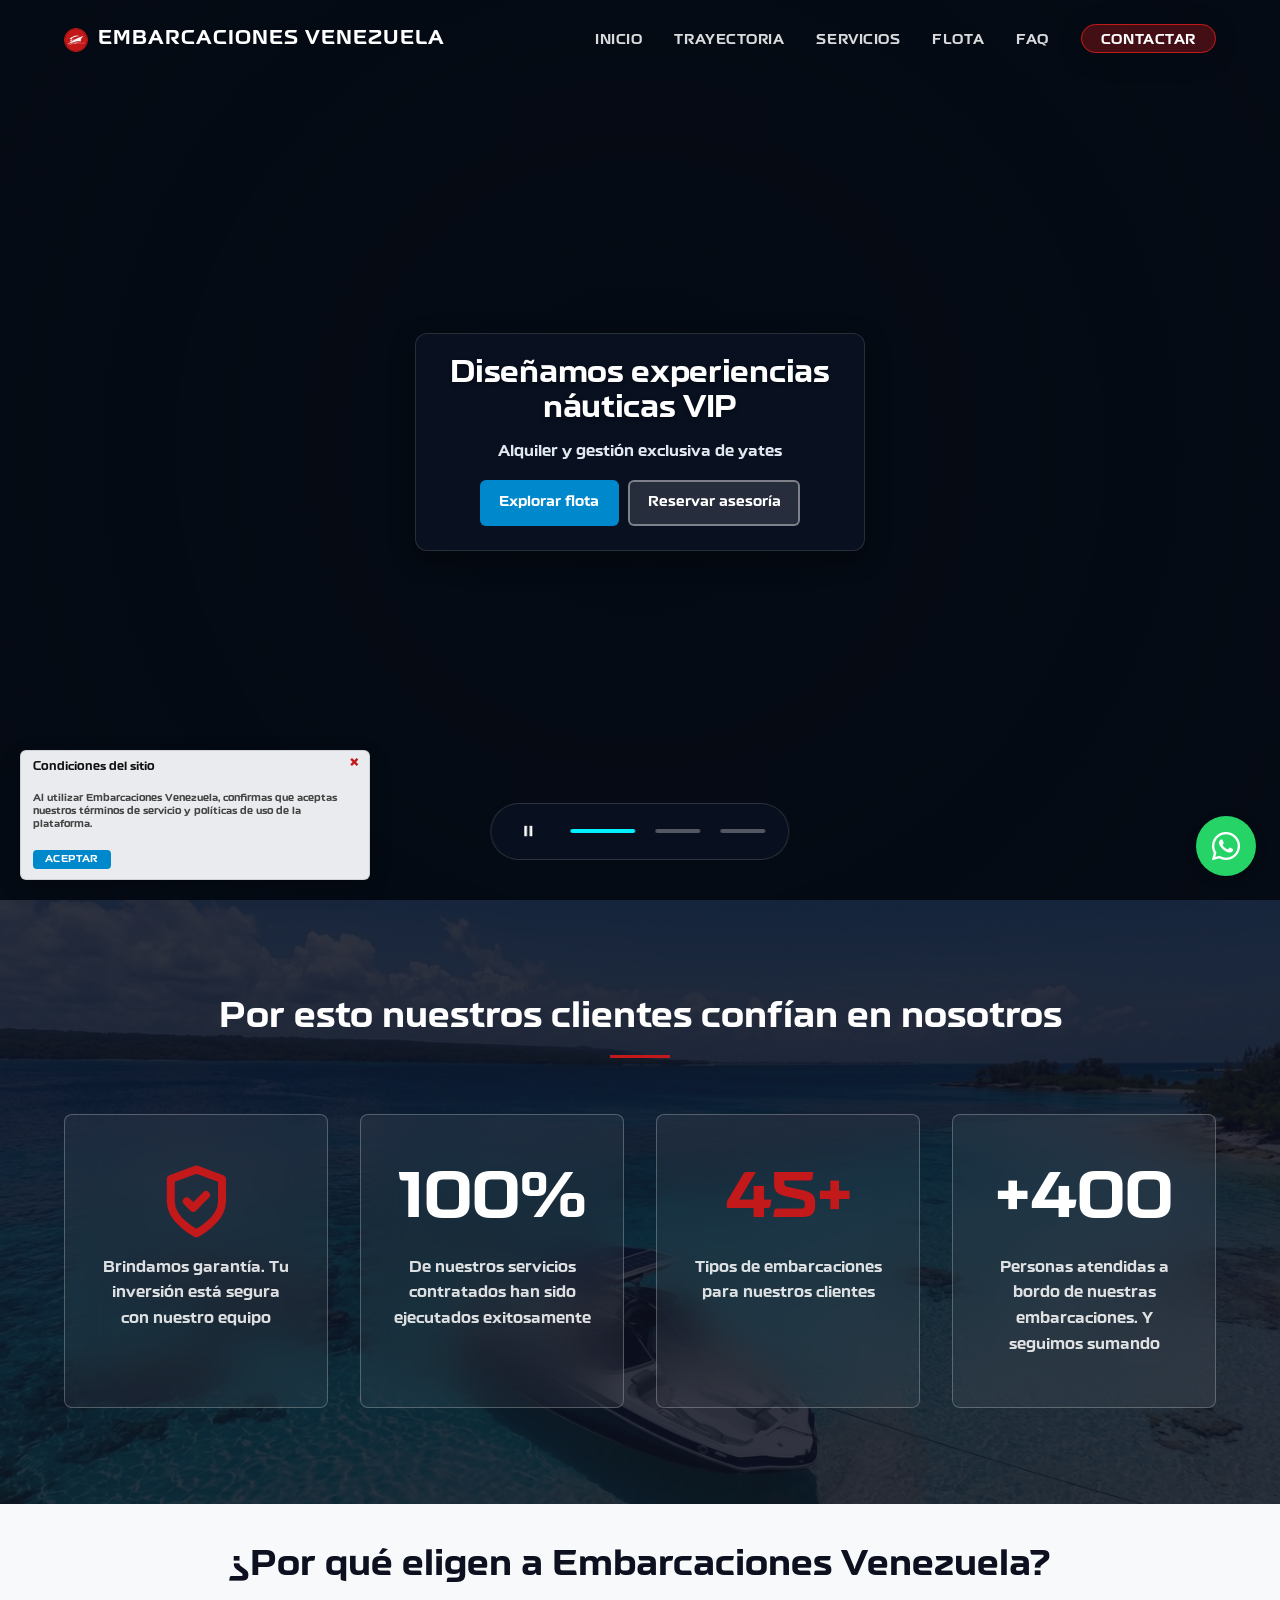
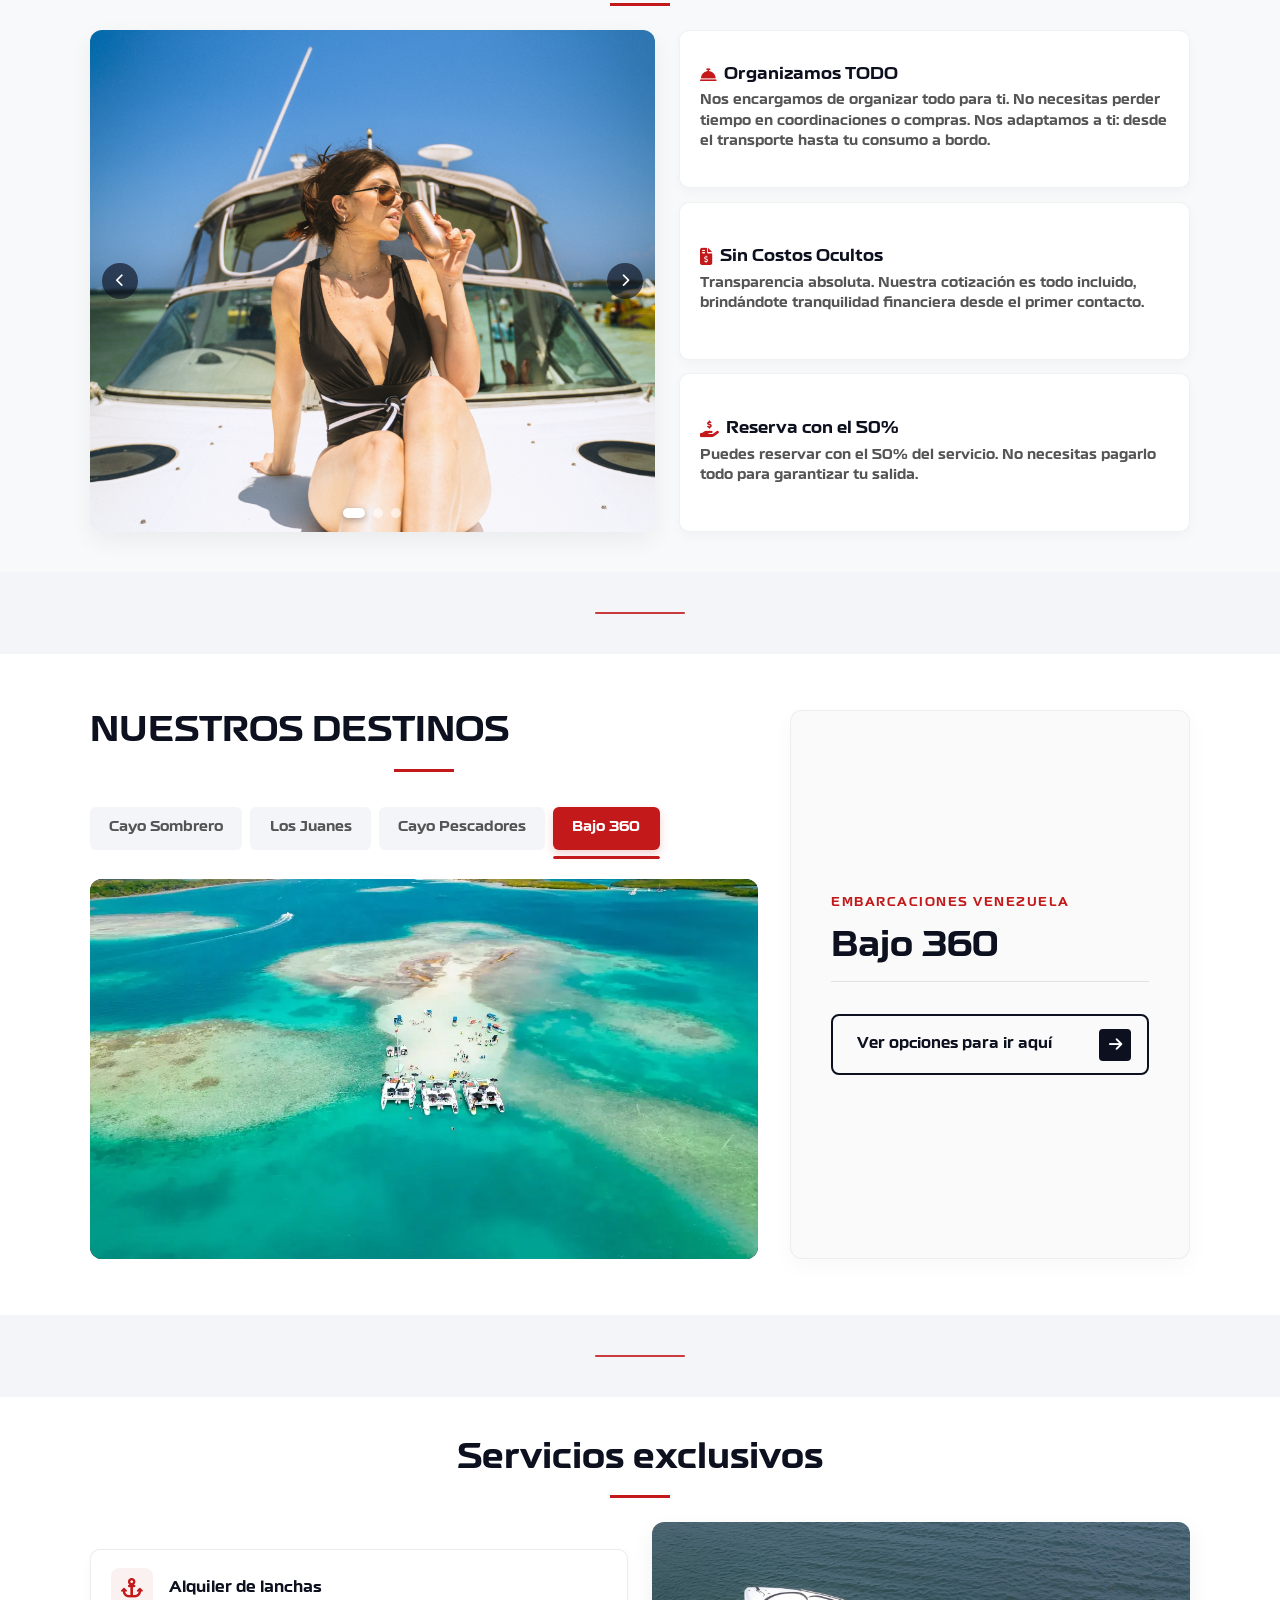
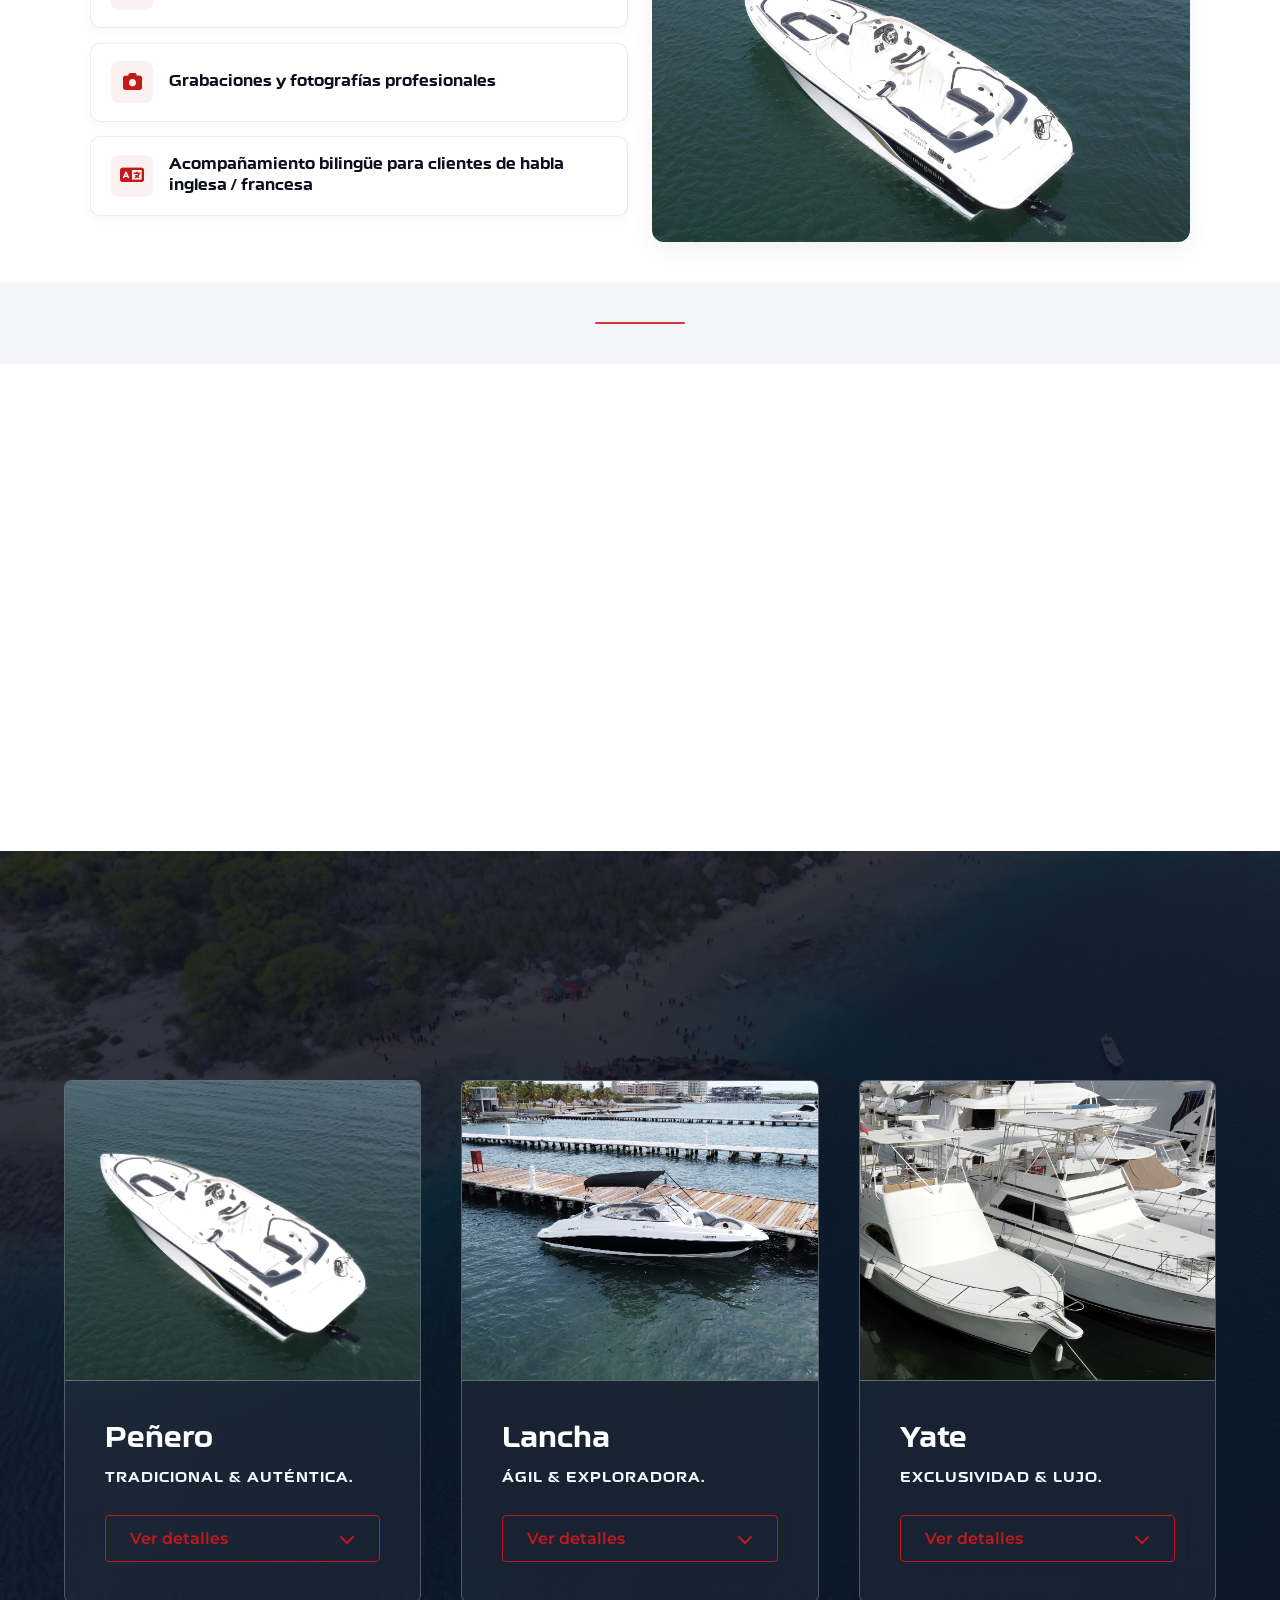
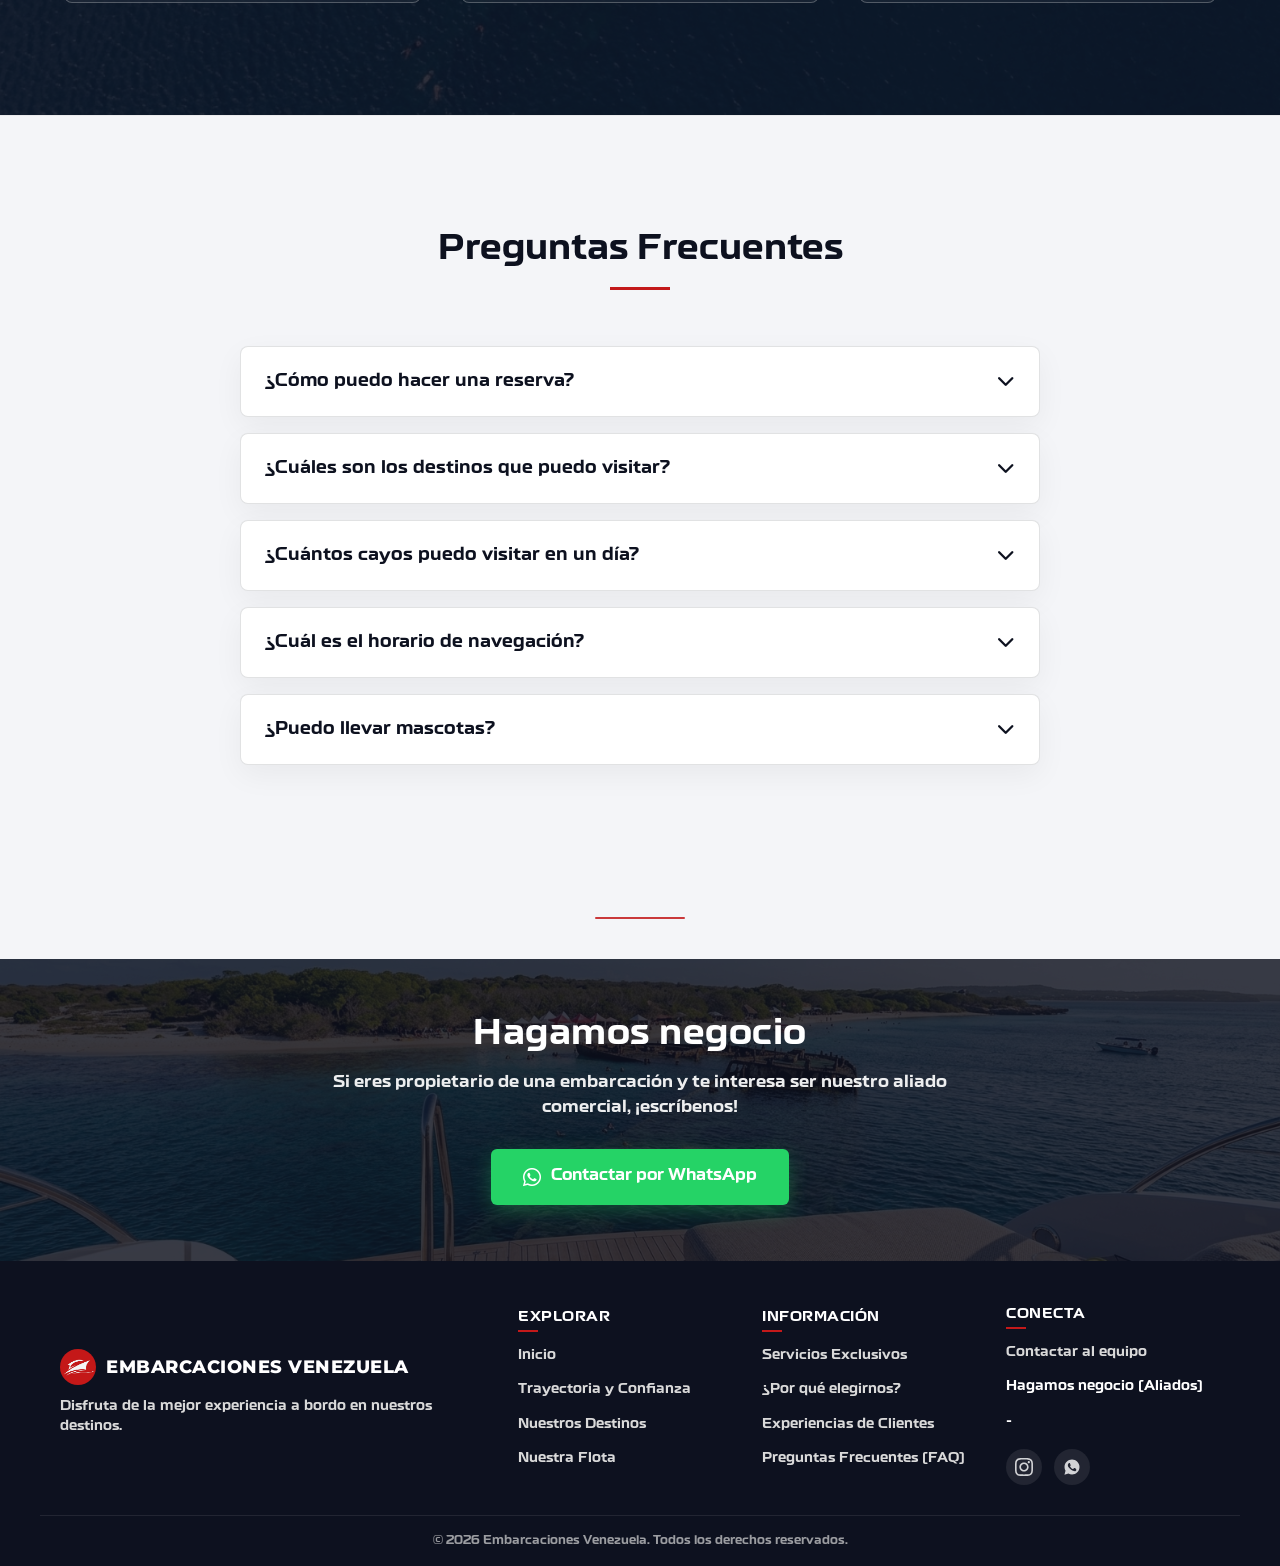
==== commit 7b2bfc20: "feat: enhance destination selection with progress bar and crossfade effect for improved user experie" ====
--- a/index.html
+++ b/index.html
@@ -326,26 +326,40 @@
                         <label class="dest-radio-item">
                             <input type="radio" name="destination_select" value="sombrero" checked>
                             <span class="radio-pill">Cayo Sombrero</span>
+                            <span class="dest-progress-bar"><span class="dest-progress-fill"></span></span>
                         </label>
                         <label class="dest-radio-item">
                             <input type="radio" name="destination_select" value="juanes">
                             <span class="radio-pill">Los Juanes</span>
+                            <span class="dest-progress-bar"><span class="dest-progress-fill"></span></span>
                         </label>
                         <label class="dest-radio-item">
                             <input type="radio" name="destination_select" value="pescadores">
                             <span class="radio-pill">Cayo Pescadores</span>
+                            <span class="dest-progress-bar"><span class="dest-progress-fill"></span></span>
                         </label>
                         <label class="dest-radio-item">
                             <input type="radio" name="destination_select" value="bajo360">
                             <span class="radio-pill">Bajo 360</span>
+                            <span class="dest-progress-bar"><span class="dest-progress-fill"></span></span>
                         </label>
                     </fieldset>
 
-                    <!-- Visor de imagen compacto -->
+                    <!-- Visor de imagen compacto (crossfade idéntico al carrusel de "¿Por qué elegirnos?") -->
                     <div class="dest-image-viewer">
-                        <img id="dest-display-img"
-                            src="https://images.unsplash.com/photo-1507525428034-b723cf961d3e?auto=format&fit=crop&w=1000&q=80"
-                            alt="Cayo Sombrero" class="dest-img">
+                        <div class="dest-slide active" data-key="sombrero">
+                            <img src="https://images.unsplash.com/photo-1507525428034-b723cf961d3e?auto=format&fit=crop&w=1000&q=80"
+                                alt="Cayo Sombrero" class="dest-img">
+                        </div>
+                        <div class="dest-slide" data-key="juanes">
+                            <img src="assets/img/Juanes1.jpg" alt="Los Juanes" class="dest-img">
+                        </div>
+                        <div class="dest-slide" data-key="pescadores">
+                            <img src="assets/img/pescadores.jpg" alt="Cayo Pescadores" class="dest-img">
+                        </div>
+                        <div class="dest-slide" data-key="bajo360">
+                            <img src="assets/img/BAJO 360.webp" alt="Bajo 360" class="dest-img">
+                        </div>
                     </div>
                 </div>
 
@@ -649,9 +663,6 @@
                     <i class="fas fa-chevron-right"></i>
                 </button>
             </div>
-
-            <!-- Indicadores de Puntos -->
-            <div class="slider-dots-container"></div>
         </div>
     </section>
 
--- a/style.css
+++ b/style.css
@@ -146,7 +146,6 @@
   }
 }
 
-
 /* Visibilidad de Foco para Teclado (WCAG 2.4.7) */
 .btn:focus-visible,
 .video-control-btn:focus-visible {
@@ -238,7 +237,7 @@
   gap: 0.75rem;
   padding: 1.1rem 2.5rem;
   font-size: 1rem;
-  font-weight: 700;
+  font-weight: 400;
   border-radius: 4px;
   transition: var(--transition-smooth);
   cursor: pointer;
@@ -314,9 +313,10 @@
 .nav-links a {
   color: rgba(255, 255, 255, 0.85);
   font-size: 0.85rem;
-  font-weight: 600;
+  font-weight: 400;
   text-transform: uppercase;
   text-decoration: none;
+  letter-spacing: 0.04em;
   transition: var(--transition-smooth);
 }
 .nav-links a:hover {
@@ -325,6 +325,7 @@
 .nav-cta {
   padding: 0.55rem 1.2rem 0.35rem 1.2rem;
   color: var(--white) !important;
+  font-weight: 400;
   /* From https://css.glass */
   background: rgba(195, 25, 26, 0.33);
   border-radius: 16px;
@@ -506,7 +507,7 @@
   padding: 0.55rem 1.1rem;
   min-height: 40px;
   font-size: 0.875rem;
-  font-weight: 600;
+  font-weight: 400;
   text-decoration: none;
   border-radius: 6px;
   transition:
@@ -784,11 +785,12 @@
 }
 .benefit-card {
   padding: 2.5rem 1.5rem;
-  text-align: center;
+  text-align: left;
 }
 .benefit-card i {
-  font-size: 2.5rem;
-  margin-bottom: 1rem;
+  font-size: 1.05rem;
+  margin-bottom: 0;
+  line-height: 1;
   color: var(--carnellan);
 }
 .benefit-card h3 {
@@ -1008,10 +1010,6 @@
 .fade-in-element.visible {
   opacity: 1;
   transform: translateY(0) scale(1);
-}
-.fade-in-element.scrolled-past {
-  opacity: 0.3;
-  transform: translateY(-20px) scale(0.95);
 }
 
 /* ==========================================================================
@@ -1144,8 +1142,24 @@
 .slider-track {
   display: flex;
   gap: 1.5rem;
-  transition: transform 0.4s cubic-bezier(0.25, 1, 0.5, 1);
   will-change: transform;
+}
+
+/* Transición suave únicamente para el paso manual (flechas); el scroll
+   automático continuo se controla por JS frame a frame sin transition,
+   para que se vea limpio e ininterrumpido. */
+.slider-track.manual-step {
+  transition: transform 0.5s cubic-bezier(0.25, 1, 0.5, 1);
+}
+
+.testimonial-card[aria-hidden="true"] {
+  pointer-events: none;
+}
+
+@media (prefers-reduced-motion: reduce) {
+  .slider-track.manual-step {
+    transition: none;
+  }
 }
 
 /* Tarjeta Individual */
@@ -1246,14 +1260,7 @@
   cursor: not-allowed;
 }
 
-/* Indicadores de Puntos */
-.slider-dots-container {
-  display: flex;
-  justify-content: center;
-  gap: 0.5rem;
-  margin-top: 1.5rem;
-}
-
+/* Indicadores de Puntos (reutilizado por el carrusel de beneficios) */
 .dot {
   width: 10px;
   height: 10px;
@@ -1450,6 +1457,10 @@
 .dest-radio-item {
   cursor: pointer;
   user-select: none;
+  display: inline-flex;
+  flex-direction: column;
+  align-items: stretch;
+  gap: 6px;
 }
 
 .dest-radio-item input[type="radio"] {
@@ -1466,6 +1477,7 @@
   font-weight: 600;
   border-radius: 6px;
   transition: all 0.25s ease;
+  text-align: center;
 }
 
 .dest-radio-item:hover .radio-pill {
@@ -1478,21 +1490,92 @@
   box-shadow: 0 4px 10px rgba(195, 25, 26, 0.2);
 }
 
+/* Barra de progreso del mini-menú (idéntica en concepto a la del hero) */
+.dest-progress-bar {
+  display: block;
+  width: 100%;
+  height: 3px;
+  background-color: rgba(13, 17, 31, 0.12);
+  border-radius: 2px;
+  overflow: hidden;
+  position: relative;
+  opacity: 0;
+  transition: opacity 0.25s ease;
+}
+
+.dest-radio-item input[type="radio"]:checked ~ .dest-progress-bar {
+  opacity: 1;
+}
+
+.dest-progress-fill {
+  display: block;
+  height: 100%;
+  width: 0%;
+  background-color: var(--carnellan, #c3191a);
+  border-radius: 2px;
+}
+
+.dest-radio-item.animating .dest-progress-fill {
+  animation: destFillProgress 5s linear forwards;
+}
+
+.dest-radio-item.paused .dest-progress-fill {
+  animation-play-state: paused;
+}
+
+@keyframes destFillProgress {
+  from {
+    width: 0%;
+  }
+  to {
+    width: 100%;
+  }
+}
+
+@media (prefers-reduced-motion: reduce) {
+  .dest-radio-item.animating .dest-progress-fill {
+    animation: none;
+    width: 100%;
+  }
+}
+
 .dest-image-viewer {
   width: 100%;
   height: 380px; /* Altura controlada fija */
   border-radius: 12px;
   overflow: hidden;
   background-color: #0d111f;
+  position: relative;
+}
+
+/* Crossfade idéntico al carrusel de "¿Por qué elegirnos?" (.benefits-slide) */
+.dest-slide {
+  position: absolute;
+  inset: 0;
+  width: 100%;
+  height: 100%;
+  opacity: 0;
+  transition: opacity 0.85s ease-in-out;
+  z-index: 1;
+  pointer-events: none;
+}
+
+.dest-slide.active {
+  opacity: 1;
+  z-index: 2;
+}
+
+@media (prefers-reduced-motion: reduce) {
+  .dest-slide {
+    transition: none;
+  }
 }
 
 .dest-img {
   width: 100%;
   height: 100%;
   object-fit: cover;
-  transition:
-    opacity 0.3s ease,
-    transform 0.4s ease;
+  display: block;
 }
 
 /* ====== COLUMNA DERECHA (TARJETA) ====== */
@@ -1553,7 +1636,7 @@
   background-color: transparent;
   color: var(--chinese-black, #0d111f);
   text-decoration: none;
-  font-weight: 700;
+  font-weight: 400;
   font-size: 0.95rem;
   padding: 0.8rem 1rem 0.8rem 1.5rem;
   border: 2px solid var(--chinese-black, #0d111f);
@@ -1769,6 +1852,7 @@
   flex-direction: column;
   justify-content: center;
   flex: 1;
+  text-align: left;
   transition:
     transform 0.25s ease,
     box-shadow 0.25s ease,
@@ -1785,7 +1869,7 @@
 .card-header-flex {
   display: flex;
   align-items: center;
-  gap: 0.75rem;
+  gap: 0.45rem;
   margin-bottom: 0.4rem;
 }
 
@@ -1796,27 +1880,18 @@
   line-height: 1.2;
 }
 
-/* Insignias para los íconos */
-.benefit-icon-badge {
+/* Íconos al mismo alto que el título de la tarjeta */
+.benefit-icon-badge,
+.benefit-icons-badge {
   display: flex;
   align-items: center;
   justify-content: center;
-  width: 34px;
-  height: 34px;
-  border-radius: 8px;
-  background: rgba(195, 25, 26, 0.06);
-  font-size: 1.1rem;
-  flex-shrink: 0;
-}
-
-.benefit-icons-badge {
-  display: flex;
-  align-items: center;
-  gap: 0.4rem;
-  padding: 0.3rem 0.6rem;
-  border-radius: 8px;
-  background: rgba(195, 25, 26, 0.06);
-  font-size: 0.95rem;
+  width: auto;
+  height: 1.05rem;
+  padding: 0;
+  border-radius: 0;
+  background: transparent;
+  font-size: 1.05rem;
   flex-shrink: 0;
 }
 
@@ -1824,6 +1899,7 @@
   font-size: 0.88rem;
   line-height: 1.45;
   margin: 0;
+  text-align: left;
   color: var(--text-muted, #555555);
 }
 
@@ -2422,7 +2498,7 @@
   text-decoration: none;
   padding: 14px 28px;
   border-radius: 12px;
-  font-weight: 700;
+  font-weight: 400;
   font-size: 1.05rem;
   transition:
     transform 0.3s ease,
@@ -2449,4 +2525,4 @@
   border-radius: 50%; /* Convierte la imagen en un círculo perfecto */
   object-fit: cover; /* Evita que la imagen se estire o distorsione */
   display: block;
-}+}
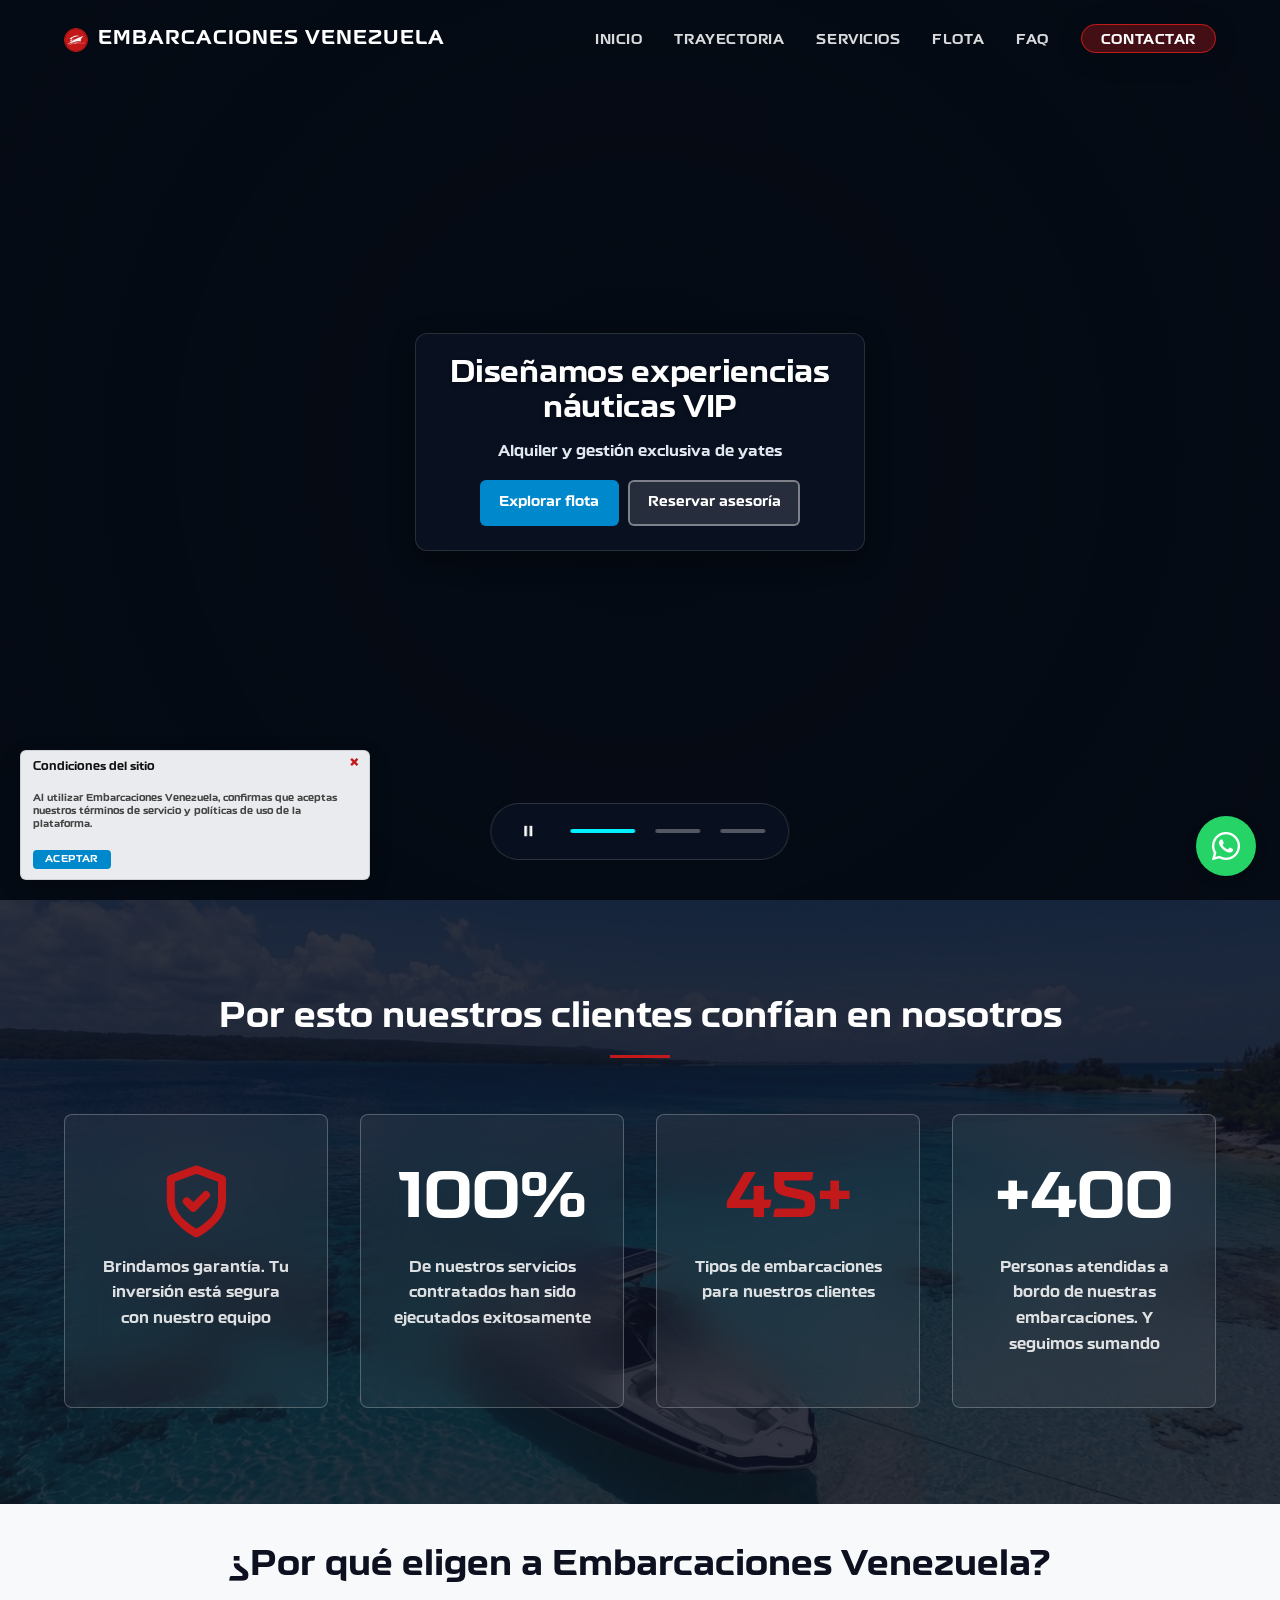
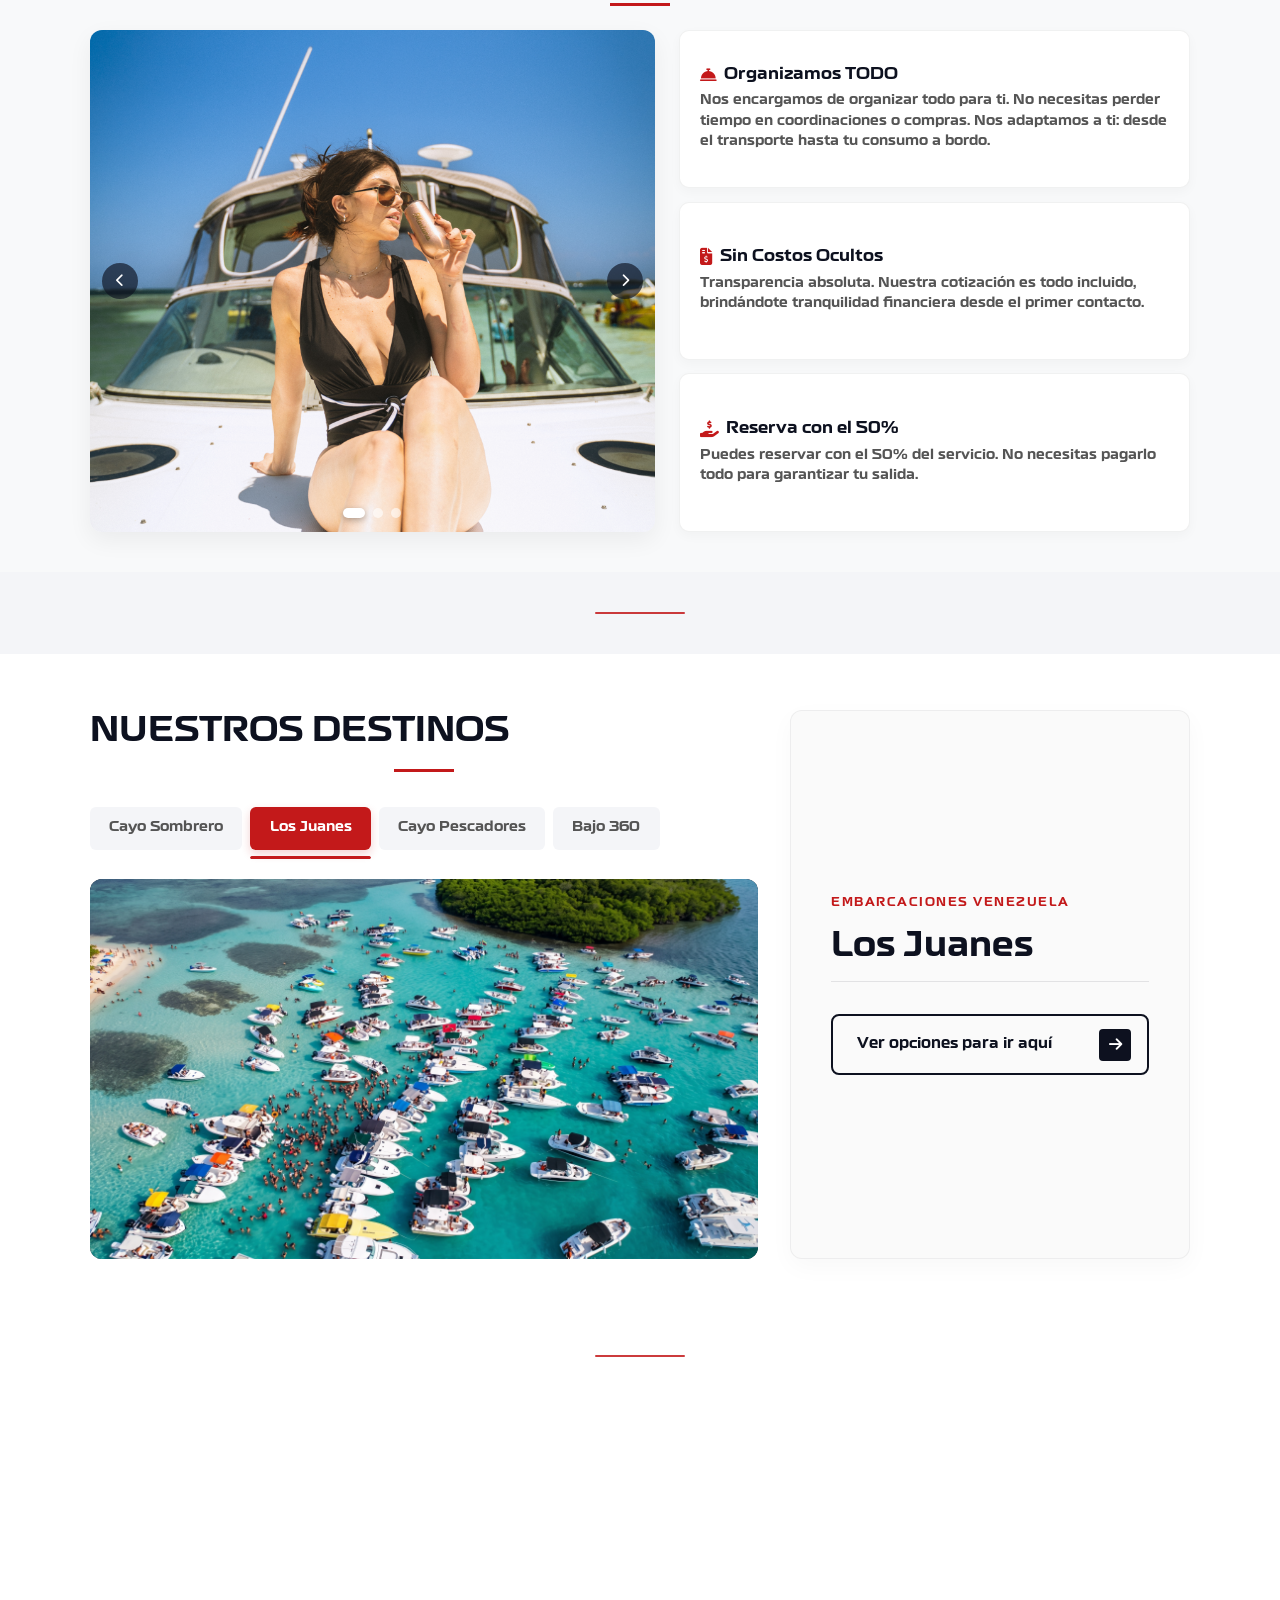
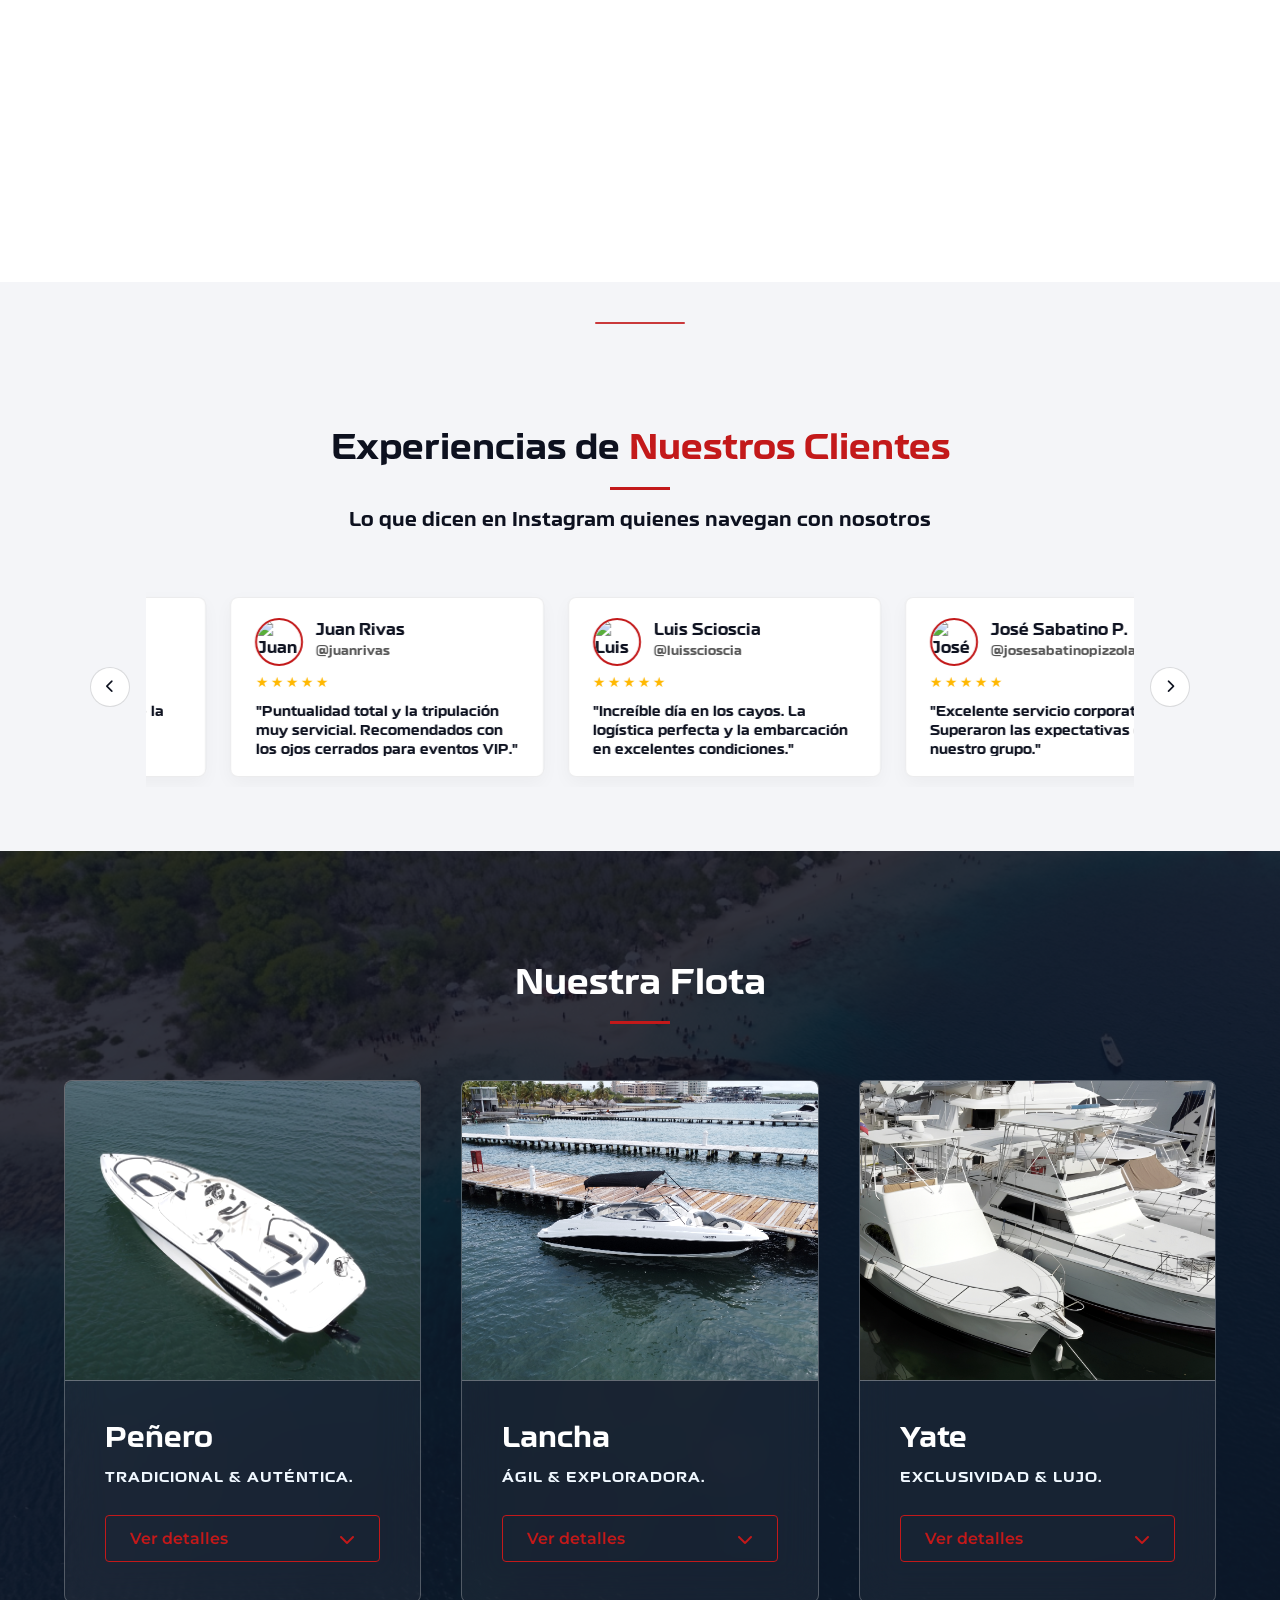
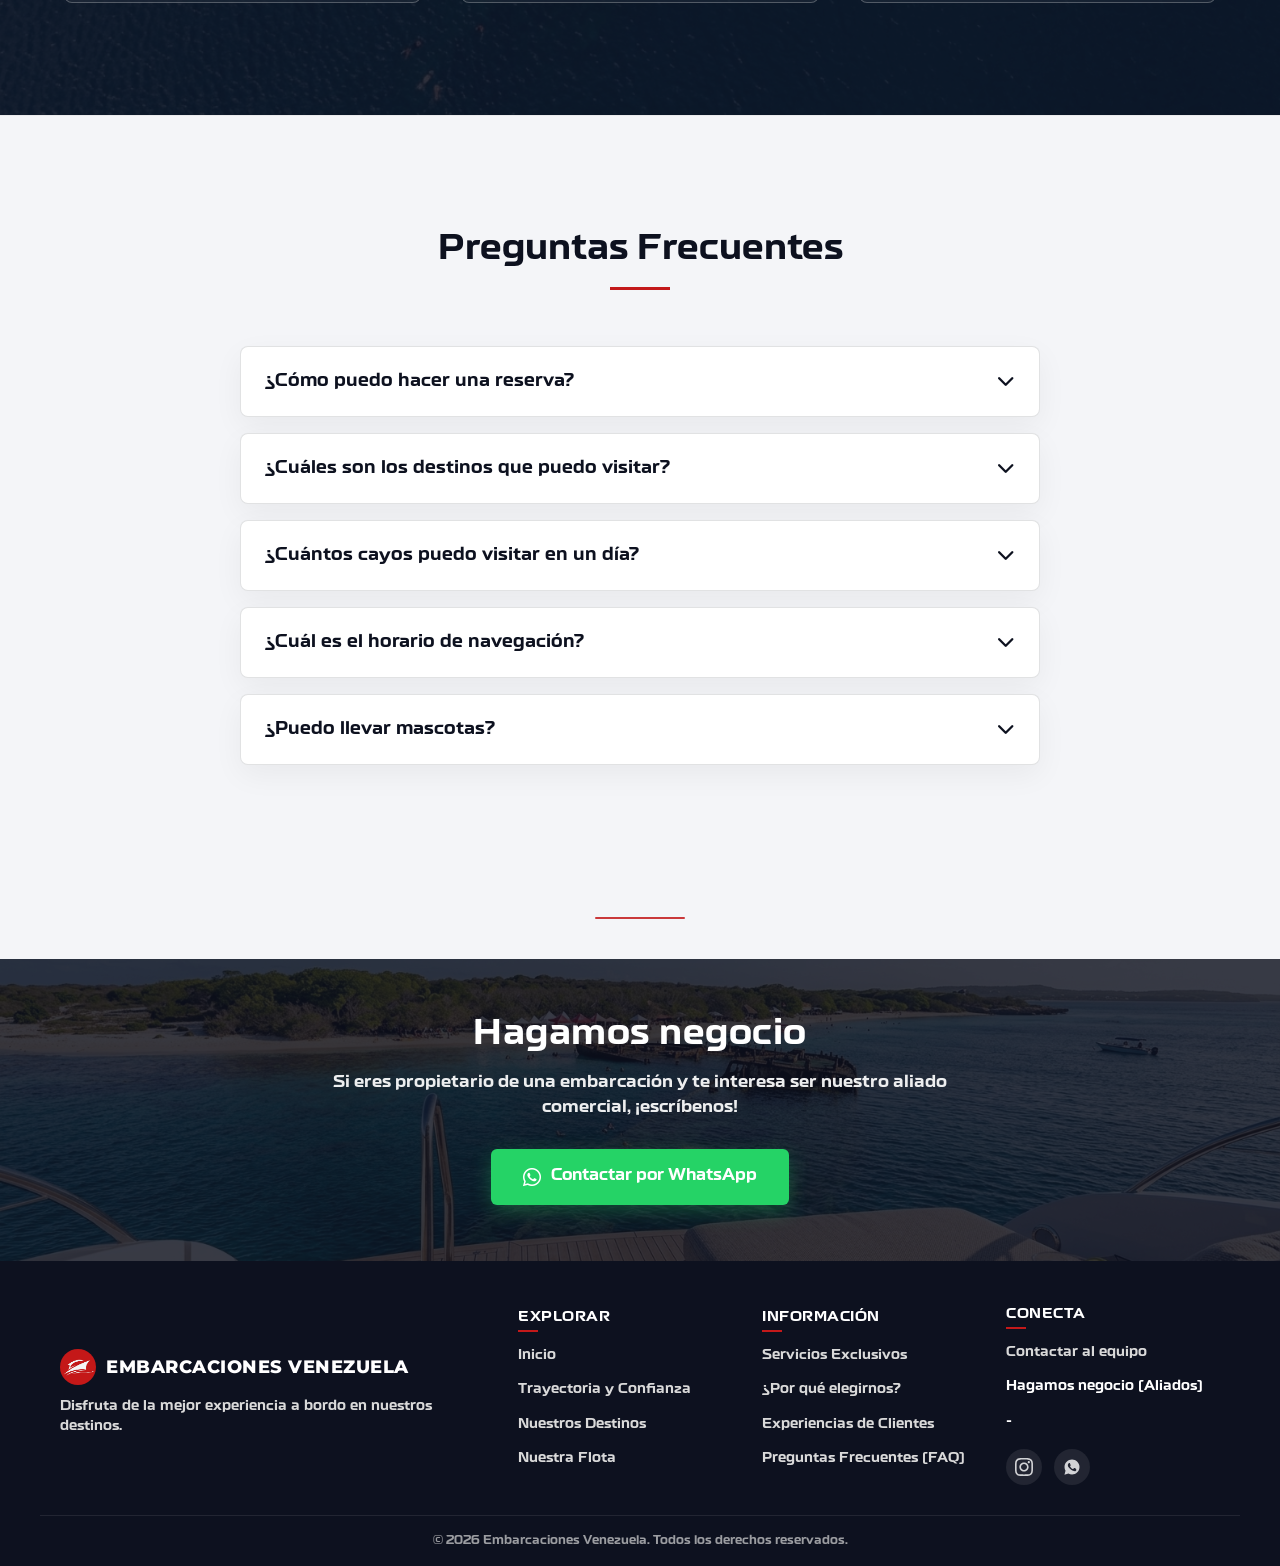
==== commit f2bf776b: "refactor: improve terms banner accessibility and add white separator style for better layout" ====
--- a/index.html
+++ b/index.html
@@ -87,12 +87,14 @@
     </header>
 
 
-    <div id="terms-banner" class="terms-banner" role="dialog" aria-labelledby="terms-banner-title" aria-describedby="terms-banner-text" hidden>
+    <div id="terms-banner" class="terms-banner" role="dialog" aria-labelledby="terms-banner-title"
+        aria-describedby="terms-banner-text" hidden>
         <button type="button" id="close-terms" class="terms-close" aria-label="Cerrar aviso de condiciones">
             <span aria-hidden="true">&times;</span>
         </button>
         <h3 id="terms-banner-title">Condiciones del sitio</h3>
-        <p id="terms-banner-text">Al utilizar <strong>Embarcaciones Venezuela</strong>, confirmas que aceptas nuestros términos de servicio y políticas de uso de la plataforma.</p>
+        <p id="terms-banner-text">Al utilizar <strong>Embarcaciones Venezuela</strong>, confirmas que aceptas nuestros
+            términos de servicio y políticas de uso de la plataforma.</p>
         <button type="button" id="accept-terms">Aceptar</button>
     </div>
 
@@ -407,7 +409,7 @@
    ========================================================================== -->
 
 
-    <div class="separador-AM" role="separator" aria-hidden="true"
+    <div class="separador-AM separador-blanco" role="separator" aria-hidden="true"
         style="display: flex; justify-content: center; align-items: center; padding: 2.5rem 0; width: 100%;">
         <span
             style="width: 90px; height: 2px; background-color: var(--carnellan, #C3191A); border-radius: 2px; opacity: 0.85; display: block;"></span>
--- a/style.css
+++ b/style.css
@@ -34,6 +34,12 @@
 /*Separadores de secciones*/
 .separador-AM {
   background-color: #f4f5f8 !important;
+}
+
+@media (min-width: 768px) {
+  .separador-blanco {
+    background-color: #fff !important;
+  }
 }
 
 /*Cookies Pop-up*/
@@ -137,8 +143,9 @@
   .terms-banner {
     bottom: 14px;
     left: 14px;
-    right: 14px;
-    width: auto;
+    right: auto;
+    width: 65%;
+    max-width: calc(100% - 90px);
     height: auto;
     min-height: 130px;
     padding: 10px 26px 10px 12px;
@@ -343,6 +350,9 @@
 }
 .menu-toggle {
   display: none;
+  background: transparent;
+  border: none;
+  padding: 0;
   color: var(--carnellan);
   font-size: 1.8rem;
   cursor: pointer;
@@ -657,10 +667,13 @@
     width: 95%;
   }
   .hero-carousel {
-    padding: 4rem 1rem 5rem;
+    height: 75vh;
+    min-height: 420px;
+    padding: 3.5rem 1rem 4rem;
   }
   .hero-content {
     padding: 1.75rem 1.25rem;
+    gap: 0.6rem;
   }
   .cta-group {
     flex-direction: column;
@@ -675,7 +688,13 @@
     justify-content: center;
   }
   .logo {
-    font-size: 1rem;
+    font-size: 0.55rem;
+    letter-spacing: 0.5px;
+    gap: 0.45rem;
+  }
+  .logo-img {
+    width: 34px;
+    height: 34px;
   }
   .section-title {
     font-size: 1.8rem;
@@ -871,6 +890,12 @@
 .faq-section {
   padding: 7rem 0;
   border-top: 1px solid rgba(217, 217, 217, 0.4);
+}
+
+@media (max-width: 768px) {
+  .faq-section {
+    padding: 3.5rem 0 0;
+  }
 }
 .accordion {
   max-width: 800px;
@@ -1680,8 +1705,16 @@
   .dest-image-viewer {
     height: 280px; /* Más corto en móviles */
   }
+  .dest-radio-group {
+    justify-content: center;
+  }
   .dest-side-card {
     padding: 2rem 1.5rem;
+    align-items: center;
+    text-align: center;
+  }
+  .dest-badge {
+    align-self: center;
   }
   .dest-card-title {
     font-size: 1.8rem;
@@ -1929,13 +1962,29 @@
     aspect-ratio: 4 / 5;
   }
   .benefit-card {
-    padding: 0.9rem 1rem;
+    padding: 1.5rem 1.25rem;
+    align-items: center;
+    text-align: center;
+  }
+  .card-header-flex {
+    flex-direction: column;
+    align-items: center;
+    gap: 0.6rem;
+    margin-bottom: 0.6rem;
   }
   .card-header-flex h3 {
     font-size: 0.98rem;
+    text-align: center;
+  }
+  .benefit-icon-badge,
+  .benefit-icons-badge {
+    width: 50px;
+    height: 50px;
+    font-size: 1.8rem;
   }
   .benefit-card p {
     font-size: 0.82rem;
+    text-align: center;
   }
 }
 
@@ -2138,6 +2187,13 @@
   transform: translateY(-50%) translateX(0);
 }
 
+/* Aparición automática del mensaje a los 10s (solo versión móvil, vía JS) */
+.whatsapp-float.show-tooltip .whatsapp-float-tooltip {
+  opacity: 1;
+  visibility: visible;
+  transform: translateY(-50%) translateX(0);
+}
+
 /* Ajuste sutil para smartphones para que no tape contenido */
 @media (max-width: 768px) {
   .whatsapp-float {
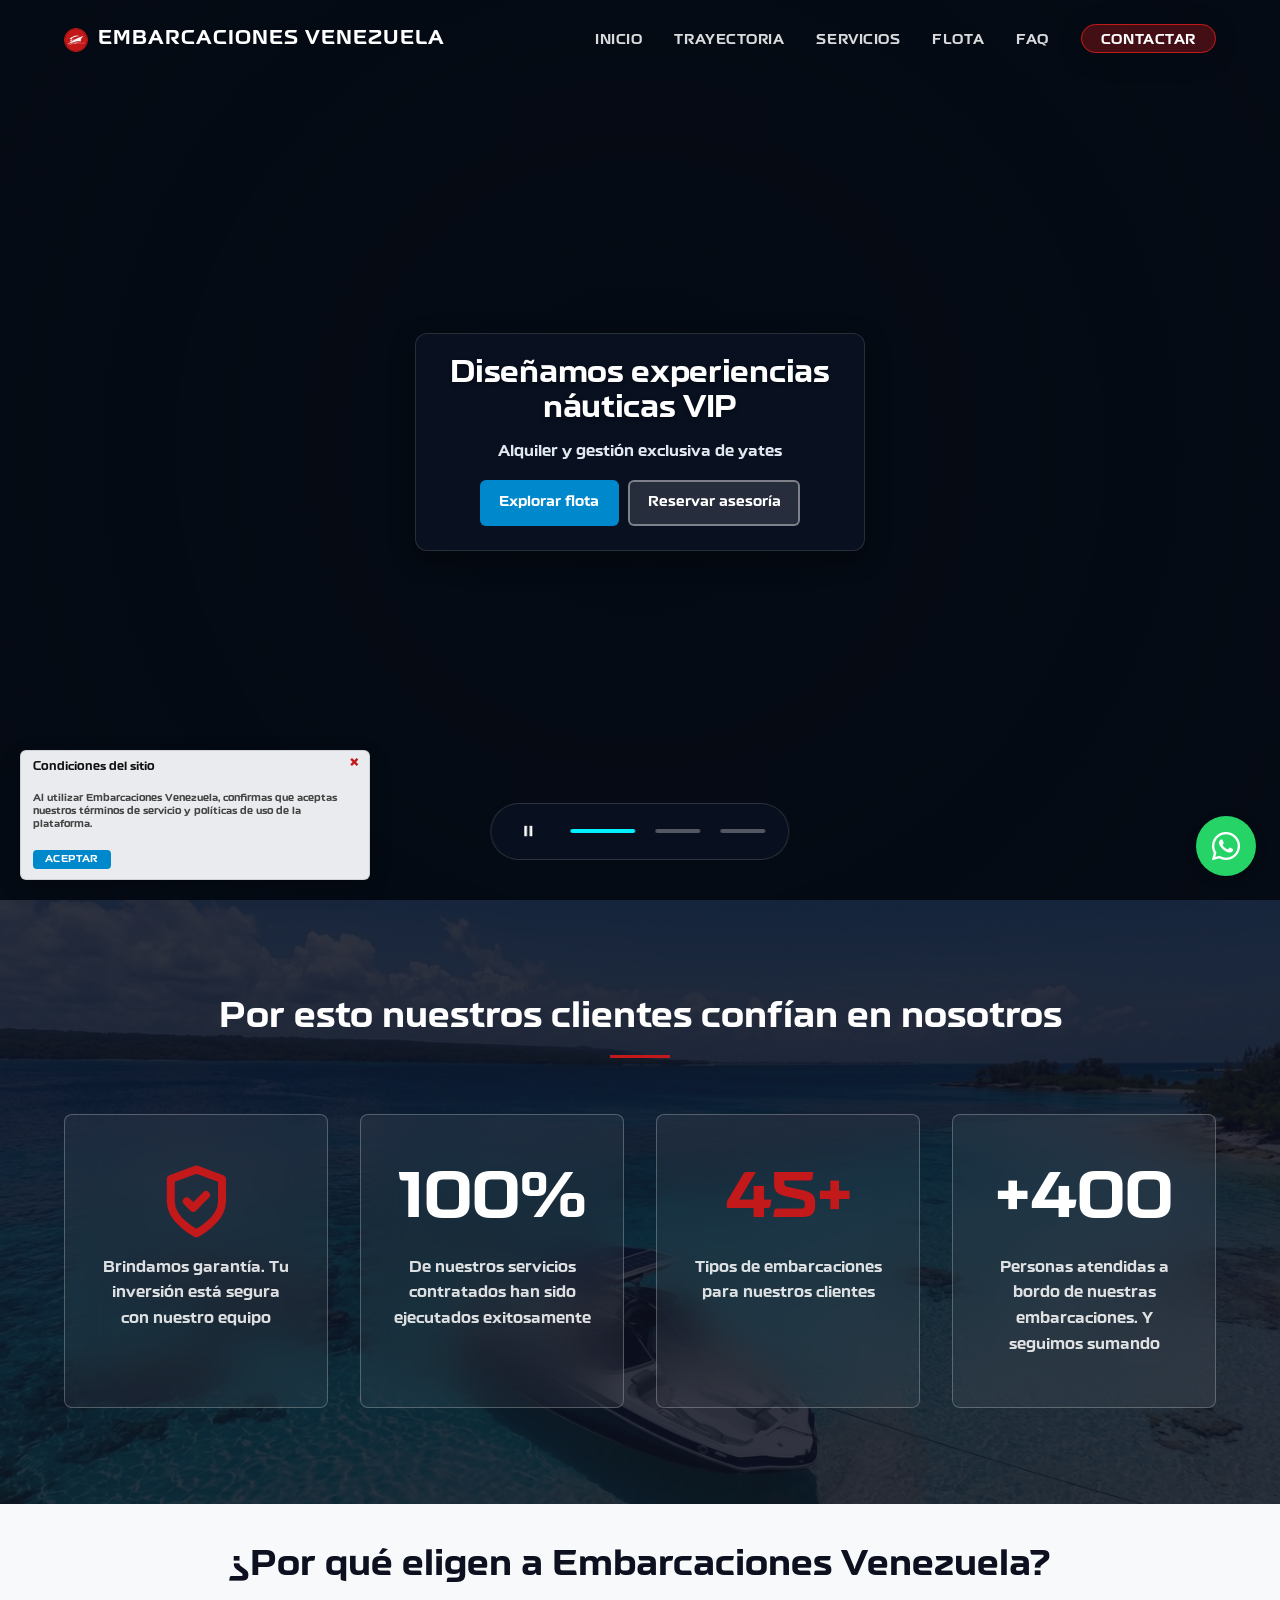
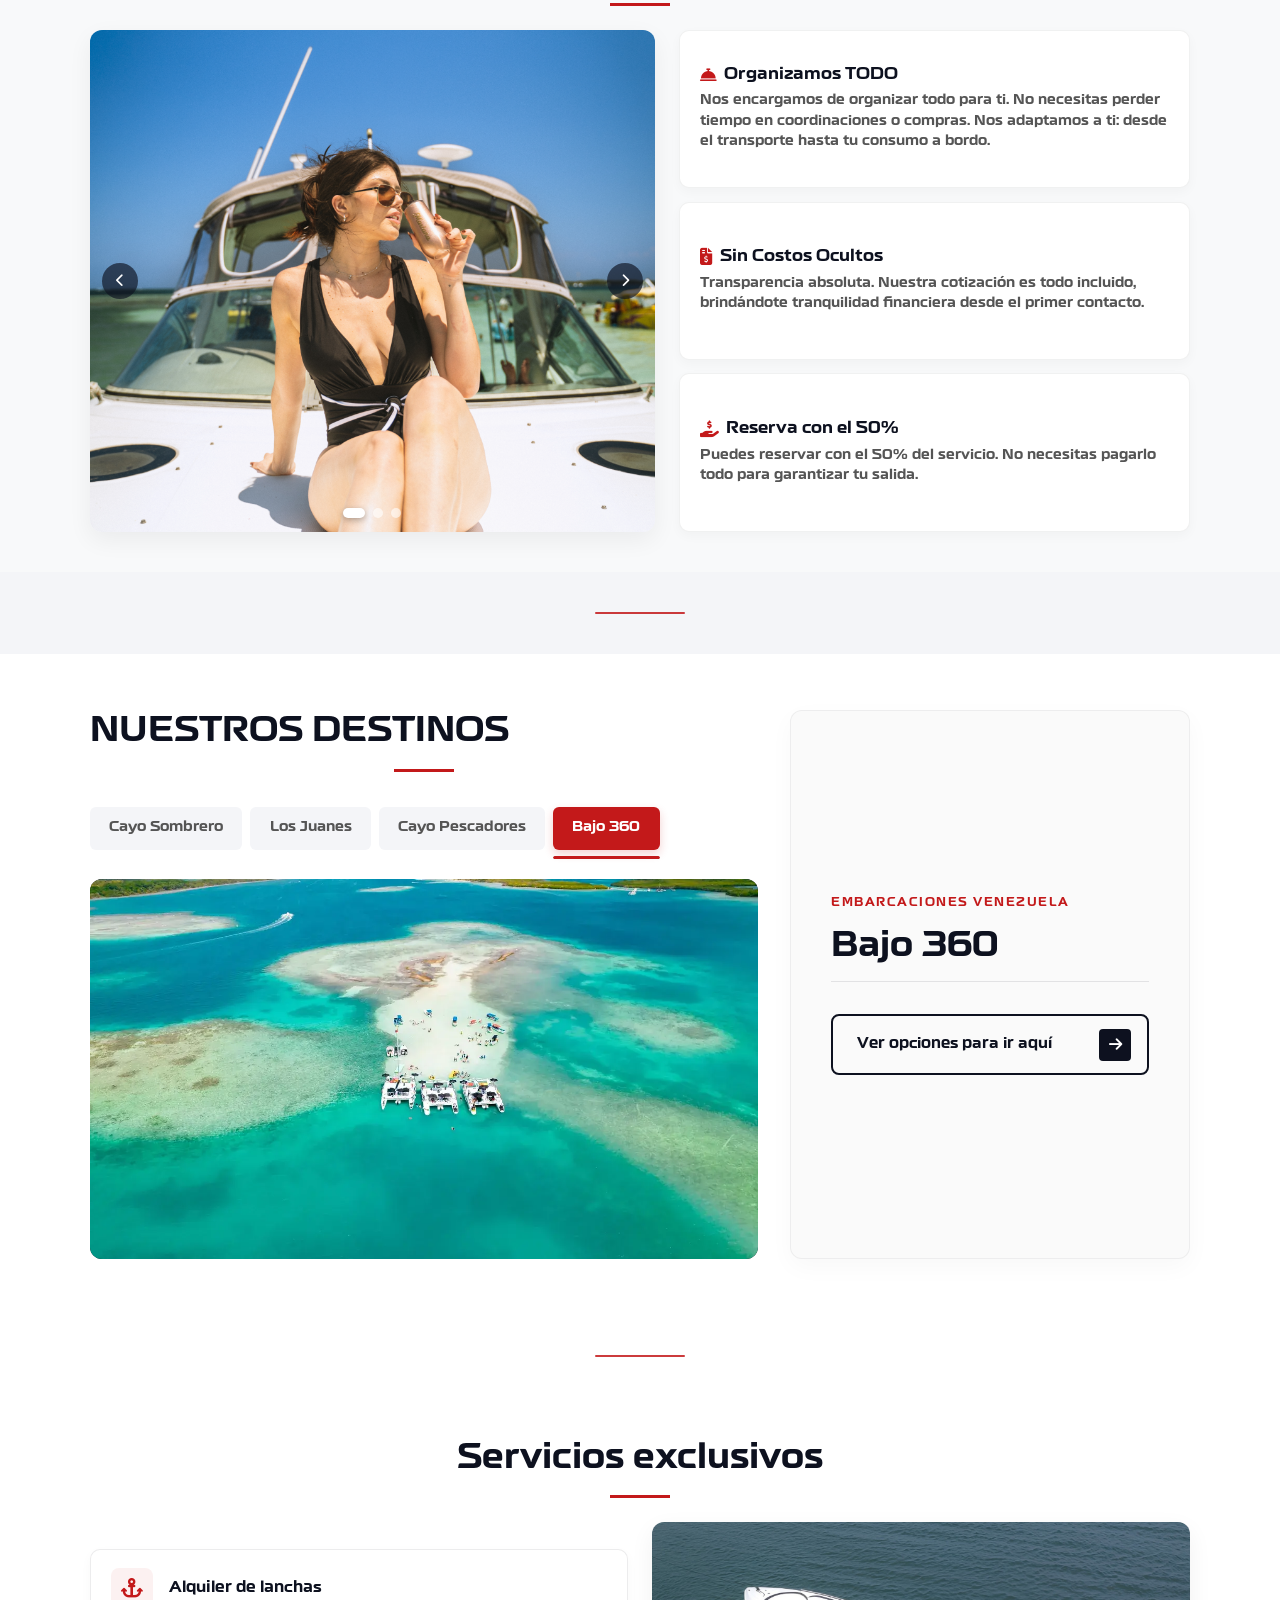
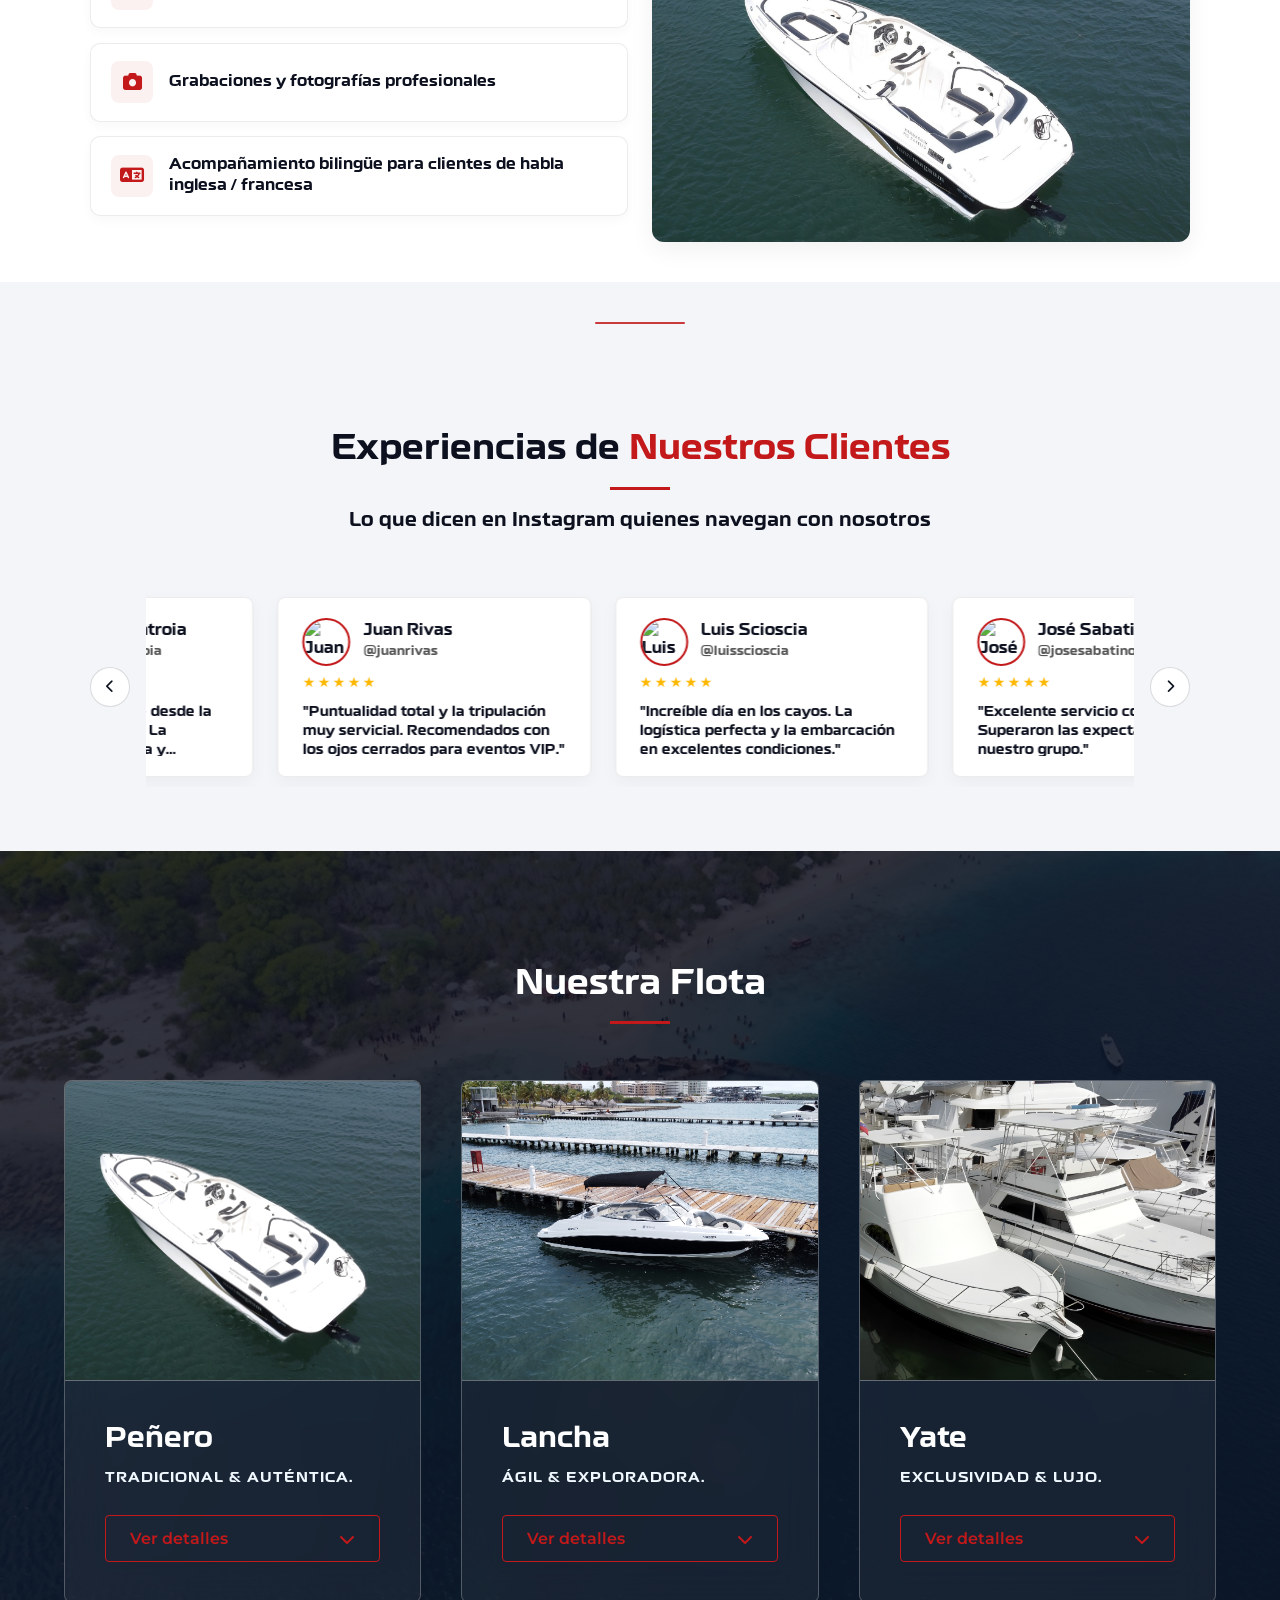
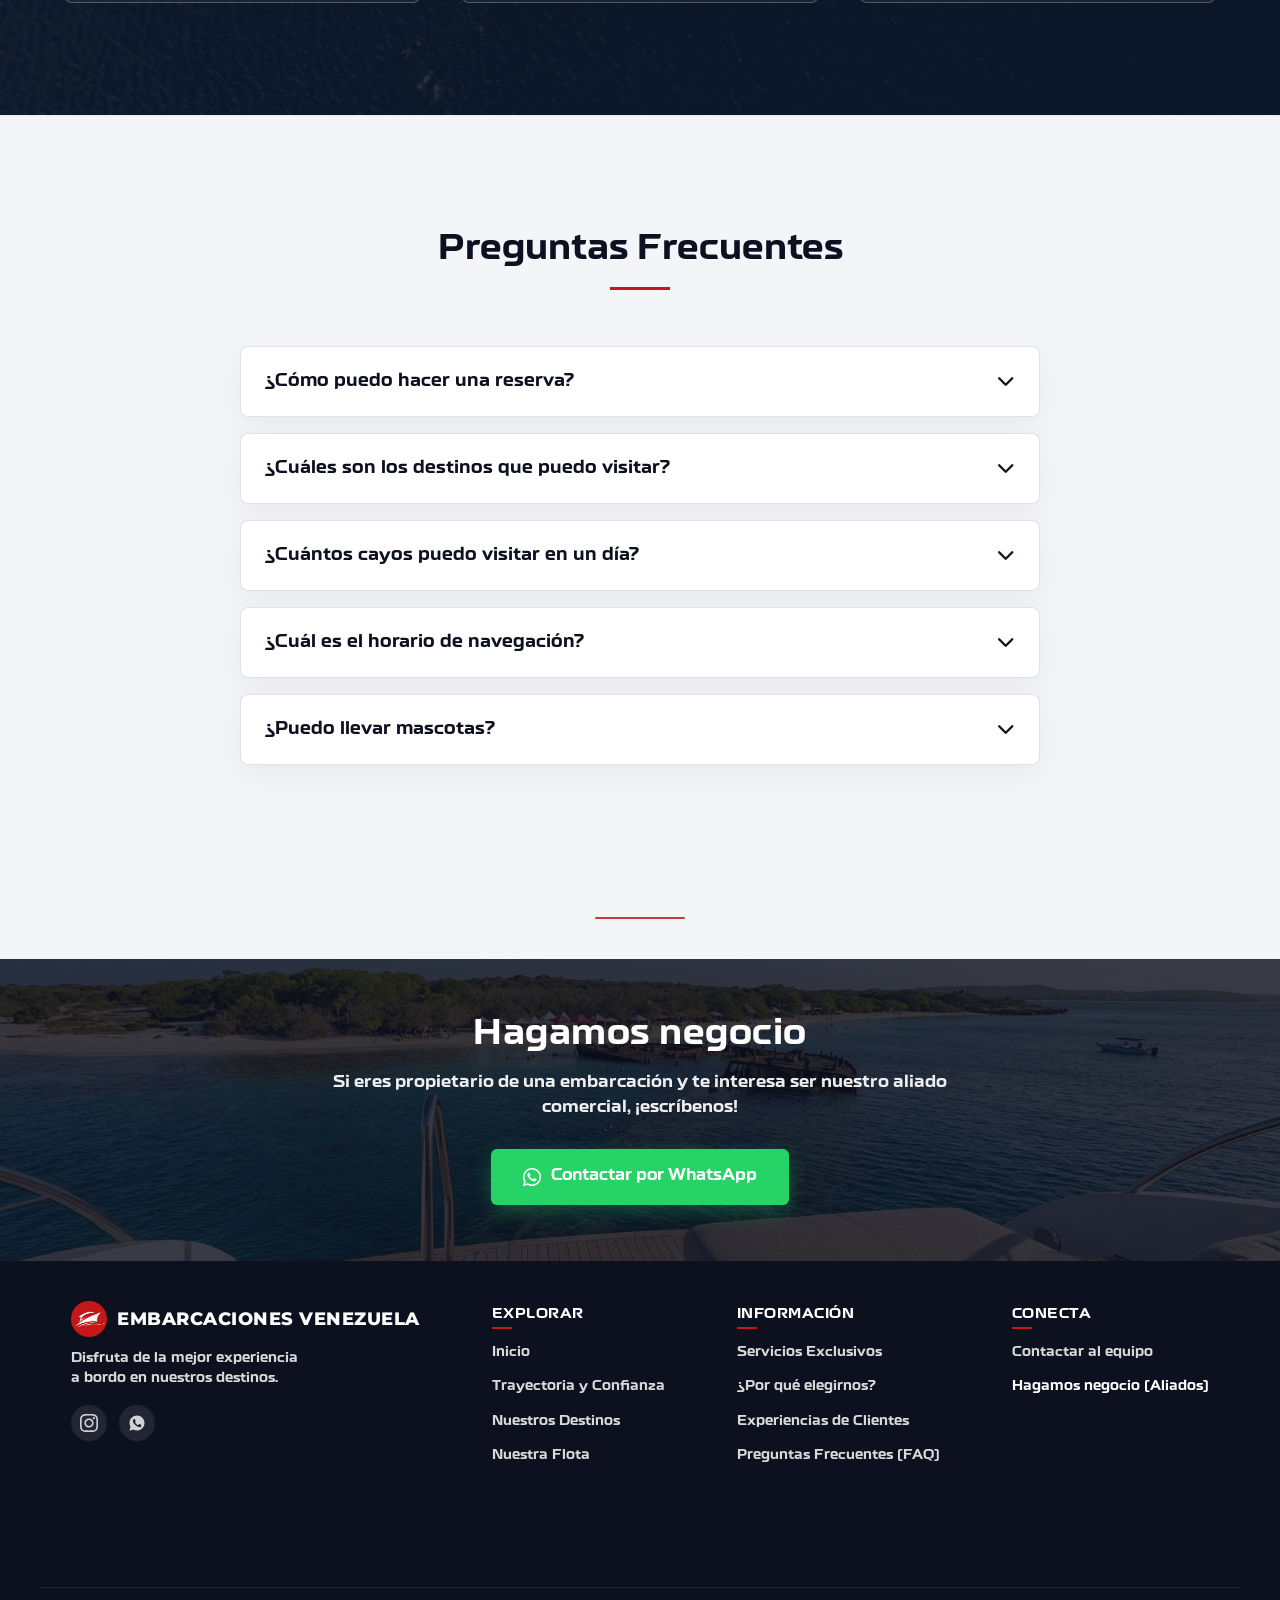
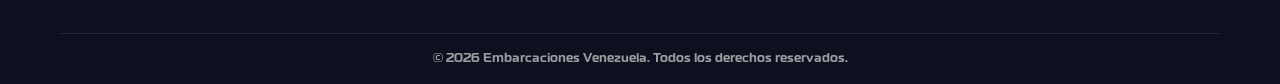
==== commit ec22a87f: "feat: enhance footer layout with new structure and improved responsiveness" ====
--- a/index.html
+++ b/index.html
@@ -938,76 +938,76 @@
 
     <footer class="site-footer">
         <div class="footer-container">
-
-            <!-- Columna 1: Marca y Descripción -->
-            <div class="footer-col">
-                <div class="footer-logo">
-                    <!-- Ícono de referencia similar al del navbar -->
-                    <img src="assets/img/ruta-de-tu-logo.png" alt="Logo Embarcaciones Venezuela"
-                        class="footer-logo-img">
-                    EMBARCACIONES VENEZUELA
-                </div>
-                <p class="footer-description">
-                    Disfruta de la mejor experiencia a bordo en nuestros destinos.
-                </p>
-            </div>
-
-            <!-- Columna 2: Navegación Principal -->
-            <div class="footer-col">
-                <h4 class="col-title">EXPLORAR</h4>
-                <ul class="footer-links">
-                    <li><a href="#inicio">Inicio</a></li>
-                    <li><a href="#autoridad">Trayectoria y Confianza</a></li>
-                    <li><a href="#destinos">Nuestros Destinos</a></li>
-                    <li><a href="#flota">Nuestra Flota</a></li>
-                </ul>
-            </div>
-
-            <!-- Columna 3: Servicios y Ayuda -->
-            <div class="footer-col">
-                <h4 class="col-title">INFORMACIÓN</h4>
-                <ul class="footer-links">
-                    <li><a href="#servicios">Servicios Exclusivos</a></li>
-                    <li><a href="#beneficios">¿Por qué elegirnos?</a></li>
-                    <li><a href="#testimonios">Experiencias de Clientes</a></li>
-                    <li><a href="#faq">Preguntas Frecuentes (FAQ)</a></li>
-                </ul>
-            </div>
-
-            <!-- Columna 4: Contacto y Redes -->
-            <div class="footer-col">
-                <h4 class="col-title">CONECTA</h4>
-                <ul class="footer-links">
-                    <li><a href="#" class="abrir-modal-contacto">Contactar al equipo</a></li>
-                    <li><a href="#aliados-comerciales" class="highlight-link">Hagamos negocio (Aliados)</a></li>
-                    <li><a href="#" class="highlight-link">-</a></li>
-                </ul>
-
-                <!-- Redes Sociales con colores de marca -->
-                <div class="social-icons">
-                    <a href="https://www.instagram.com/embarcacionesvenezuela/" target="_blank" aria-label="Instagram"
-                        class="social-btn">
-                        <svg viewBox="0 0 24 24" fill="currentColor">
-                            <path
-                                d="M12 2.163c3.204 0 3.584.012 4.85.07 3.252.148 4.771 1.691 4.919 4.919.058 1.265.069 1.645.069 4.849 0 3.205-.012 3.584-.069 4.849-.149 3.225-1.664 4.771-4.919 4.919-1.266.058-1.644.07-4.85.07-3.204 0-3.584-.012-4.849-.07-3.26-.149-4.771-1.699-4.919-4.92-.058-1.265-.07-1.644-.07-4.849 0-3.204.013-3.583.07-4.849.149-3.227 1.664-4.771 4.919-4.919 1.266-.057 1.645-.069 4.849-.069zm0-2.163c-3.259 0-3.667.014-4.947.072-4.358.2-6.78 2.618-6.98 6.98-.059 1.281-.073 1.689-.073 4.948 0 3.259.014 3.668.072 4.948.2 4.358 2.618 6.78 6.98 6.98 1.281.058 1.689.072 4.948.072 3.259 0 3.668-.014 4.948-.072 4.354-.2 6.782-2.618 6.979-6.98.059-1.28.073-1.689.073-4.948 0-3.259-.014-3.667-.072-4.947-.196-4.354-2.617-6.78-6.979-6.98-1.281-.059-1.69-.073-4.949-.073zm0 5.838c-3.403 0-6.162 2.759-6.162 6.162s2.759 6.163 6.162 6.163 6.162-2.759 6.162-6.163c0-3.403-2.759-6.162-6.162-6.162zm0 10.162c-2.209 0-4-1.79-4-4 0-2.209 1.791-4 4-4s4 1.791 4 4c0 2.21-1.791 4-4 4zm6.406-11.845c-.796 0-1.441.645-1.441 1.44s.645 1.44 1.441 1.44c.795 0 1.439-.645 1.439-1.44s-.644-1.44-1.439-1.44z" />
-                        </svg>
-                    </a>
-                    <a href="https://wa.me/584244585512" target="_blank" aria-label="WhatsApp" class="social-btn">
-                        <svg viewBox="0 0 24 24" fill="currentColor">
-                            <path
-                                d="M12.012 2c-5.506 0-9.989 4.478-9.99 9.984 0 1.763.459 3.486 1.332 5.006l-1.418 5.18 5.301-1.39a9.96 9.96 0 004.77 1.216h.004c5.505 0 9.988-4.478 9.989-9.985 0-2.668-1.038-5.176-2.925-7.063C17.18 3.039 14.675 2 12.012 2zm5.836 14.178c-.246.691-1.436 1.321-1.986 1.385-.515.06-1.185.086-3.411-.832-2.85-1.173-4.68-4.062-4.823-4.252-.142-.19-1.157-1.54-1.157-2.937 0-1.398.73-2.083.99-2.366.258-.284.562-.355.75-.355.188 0 .375.002.538.009.172.008.403-.065.63.48.228.545.776 1.897.844 2.036.069.139.115.302.023.485-.092.183-.139.297-.275.457-.137.16-.288.358-.412.481-.137.137-.28.287-.12.562.16.275.71 1.173 1.523 1.9 1.045.933 1.928 1.222 2.203 1.36.276.137.437.115.597-.068.16-.183.685-.798.868-1.072.183-.275.365-.229.616-.137.251.092 1.598.753 1.872.89.274.137.457.206.525.32.069.115.069.663-.177 1.354z" />
-                        </svg>
-                    </a>
-
-                </div>
-            </div>
-
-        </div>
-
-        <!-- Copyright -->
-        <div class="footer-bottom">
-            <p>© 2026 Embarcaciones Venezuela. Todos los derechos reservados.</p>
-        </div>
+            <div class="footer-top">
+                <!-- Columna 1: Marca y Descripción -->
+                <div class="footer-col">
+                    <div class="footer-logo">
+                        <!-- Ícono de referencia similar al del navbar -->
+                        <img src="assets/img/ruta-de-tu-logo.png" alt="Logo Embarcaciones Venezuela"
+                            class="footer-logo-img">
+                        EMBARCACIONES VENEZUELA
+                    </div>
+                    <p class="footer-description">
+                        Disfruta de la mejor experiencia<br>a bordo en nuestros destinos.
+                    </p>
+                    <!-- Redes Sociales con colores de marca -->
+                    <div class="social-icons">
+                        <a href="https://www.instagram.com/embarcacionesvenezuela/" target="_blank"
+                            aria-label="Instagram" class="social-btn">
+                            <svg viewBox="0 0 24 24" fill="currentColor">
+                                <path
+                                    d="M12 2.163c3.204 0 3.584.012 4.85.07 3.252.148 4.771 1.691 4.919 4.919.058 1.265.069 1.645.069 4.849 0 3.205-.012 3.584-.069 4.849-.149 3.225-1.664 4.771-4.919 4.919-1.266.058-1.644.07-4.85.07-3.204 0-3.584-.012-4.849-.07-3.26-.149-4.771-1.699-4.919-4.92-.058-1.265-.07-1.644-.07-4.849 0-3.204.013-3.583.07-4.849.149-3.227 1.664-4.771 4.919-4.919 1.266-.057 1.645-.069 4.849-.069zm0-2.163c-3.259 0-3.667.014-4.947.072-4.358.2-6.78 2.618-6.98 6.98-.059 1.281-.073 1.689-.073 4.948 0 3.259.014 3.668.072 4.948.2 4.358 2.618 6.78 6.98 6.98 1.281.058 1.689.072 4.948.072 3.259 0 3.668-.014 4.948-.072 4.354-.2 6.782-2.618 6.979-6.98.059-1.28.073-1.689.073-4.948 0-3.259-.014-3.667-.072-4.947-.196-4.354-2.617-6.78-6.979-6.98-1.281-.059-1.69-.073-4.949-.073zm0 5.838c-3.403 0-6.162 2.759-6.162 6.162s2.759 6.163 6.162 6.163 6.162-2.759 6.162-6.163c0-3.403-2.759-6.162-6.162-6.162zm0 10.162c-2.209 0-4-1.79-4-4 0-2.209 1.791-4 4-4s4 1.791 4 4c0 2.21-1.791 4-4 4zm6.406-11.845c-.796 0-1.441.645-1.441 1.44s.645 1.44 1.441 1.44c.795 0 1.439-.645 1.439-1.44s-.644-1.44-1.439-1.44z" />
+                            </svg>
+                        </a>
+                        <a href="https://wa.me/584244585512" target="_blank" aria-label="WhatsApp" class="social-btn">
+                            <svg viewBox="0 0 24 24" fill="currentColor">
+                                <path
+                                    d="M12.012 2c-5.506 0-9.989 4.478-9.99 9.984 0 1.763.459 3.486 1.332 5.006l-1.418 5.18 5.301-1.39a9.96 9.96 0 004.77 1.216h.004c5.505 0 9.988-4.478 9.989-9.985 0-2.668-1.038-5.176-2.925-7.063C17.18 3.039 14.675 2 12.012 2zm5.836 14.178c-.246.691-1.436 1.321-1.986 1.385-.515.06-1.185.086-3.411-.832-2.85-1.173-4.68-4.062-4.823-4.252-.142-.19-1.157-1.54-1.157-2.937 0-1.398.73-2.083.99-2.366.258-.284.562-.355.75-.355.188 0 .375.002.538.009.172.008.403-.065.63.48.228.545.776 1.897.844 2.036.069.139.115.302.023.485-.092.183-.139.297-.275.457-.137.16-.288.358-.412.481-.137.137-.28.287-.12.562.16.275.71 1.173 1.523 1.9 1.045.933 1.928 1.222 2.203 1.36.276.137.437.115.597-.068.16-.183.685-.798.868-1.072.183-.275.365-.229.616-.137.251.092 1.598.753 1.872.89.274.137.457.206.525.32.069.115.069.663-.177 1.354z" />
+                            </svg>
+                        </a>
+
+                    </div>
+                </div>
+
+                <!-- Columna 2: Navegación Principal -->
+                <div class="footer-col">
+                    <h4 class="col-title">EXPLORAR</h4>
+                    <ul class="footer-links">
+                        <li><a href="#inicio">Inicio</a></li>
+                        <li><a href="#autoridad">Trayectoria y Confianza</a></li>
+                        <li><a href="#destinos">Nuestros Destinos</a></li>
+                        <li><a href="#flota">Nuestra Flota</a></li>
+                    </ul>
+                </div>
+
+                <!-- Columna 3: Servicios y Ayuda -->
+                <div class="footer-col">
+                    <h4 class="col-title">INFORMACIÓN</h4>
+                    <ul class="footer-links">
+                        <li><a href="#servicios">Servicios Exclusivos</a></li>
+                        <li><a href="#beneficios">¿Por qué elegirnos?</a></li>
+                        <li><a href="#testimonios">Experiencias de Clientes</a></li>
+                        <li><a href="#faq">Preguntas Frecuentes (FAQ)</a></li>
+                    </ul>
+                </div>
+
+                <!-- Columna 4: Contacto y Redes -->
+                <div class="footer-col">
+                    <h4 class="col-title">CONECTA</h4>
+                    <ul class="footer-links">
+                        <li><a href="#" class="abrir-modal-contacto">Contactar al equipo</a></li>
+                        <li><a href="#aliados-comerciales" class="highlight-link">Hagamos negocio (Aliados)</a></li>
+                    </ul>
+
+                </div>
+            </div>
+
+            <div class="footer-bottom">
+                <!-- Copyright -->
+                <div class="footer-bottom">
+                    <p>© 2026 Embarcaciones Venezuela. Todos los derechos reservados.</p>
+                </div>
+            </div>
     </footer>
 
     <!-- BOTÓN FLOTANTE DE WHATSAPP -->
--- a/style.css
+++ b/style.css
@@ -947,10 +947,19 @@
 .footer-container {
   position: relative;
   z-index: 2;
-  display: flex;
+  display: flex !important;
   flex-direction: column;
   align-items: center;
 }
+
+.footer-top {
+  display: flex;
+  flex-direction: row;
+  align-items: start;
+  gap: 4.5rem;
+  margin-bottom: 3rem;
+}
+
 .footer-cta-title {
   font-size: 2.2rem;
   color: var(--white);
@@ -2269,7 +2278,7 @@
 }
 
 .footer-container {
-  max-width: 1200px;
+  max-width: 1400px;
   margin: 0 auto;
   display: grid;
   grid-template-columns: 2fr 1fr 1fr 1fr;
@@ -2392,7 +2401,6 @@
   max-width: 1200px;
   margin: 30px auto 0;
   padding: 15px 20px 0;
-  border-top: 1px solid rgba(217, 217, 217, 0.1);
   text-align: center;
   font-size: 0.75rem;
   color: rgba(217, 217, 217, 0.7);
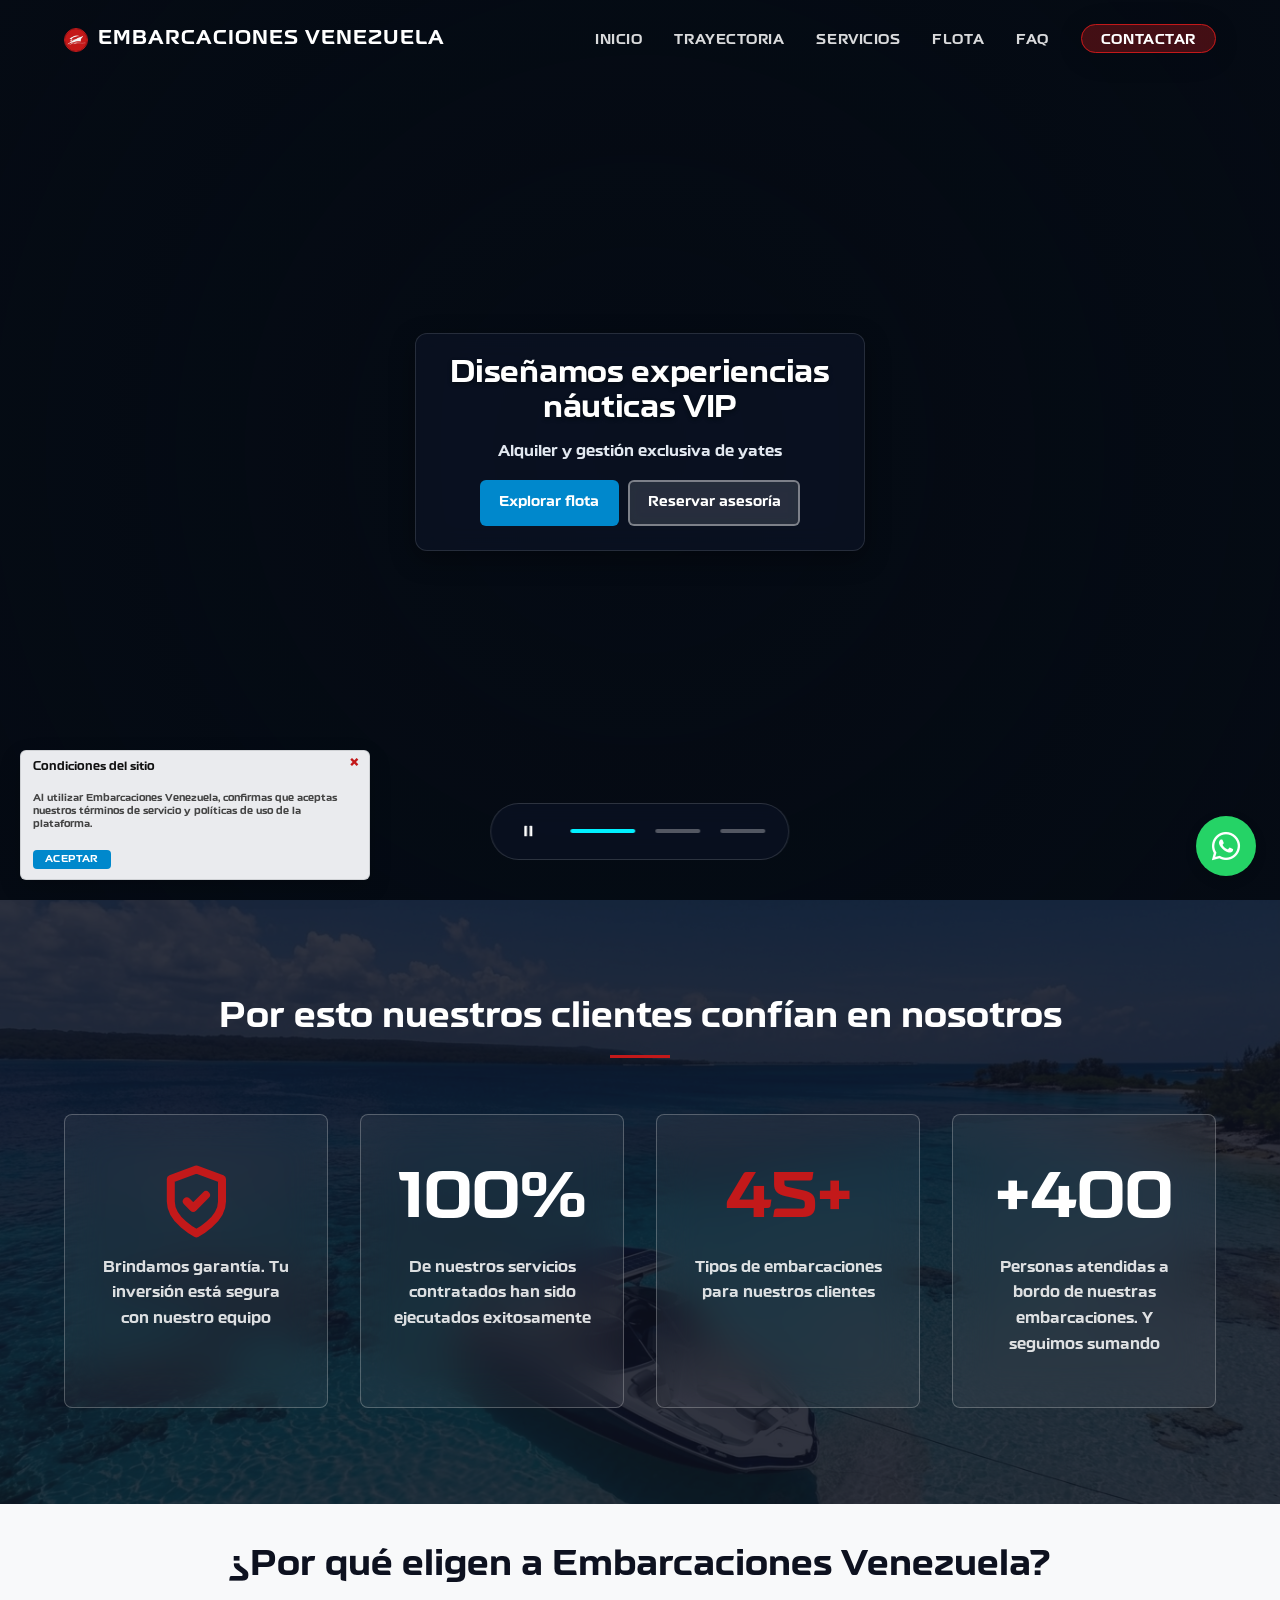
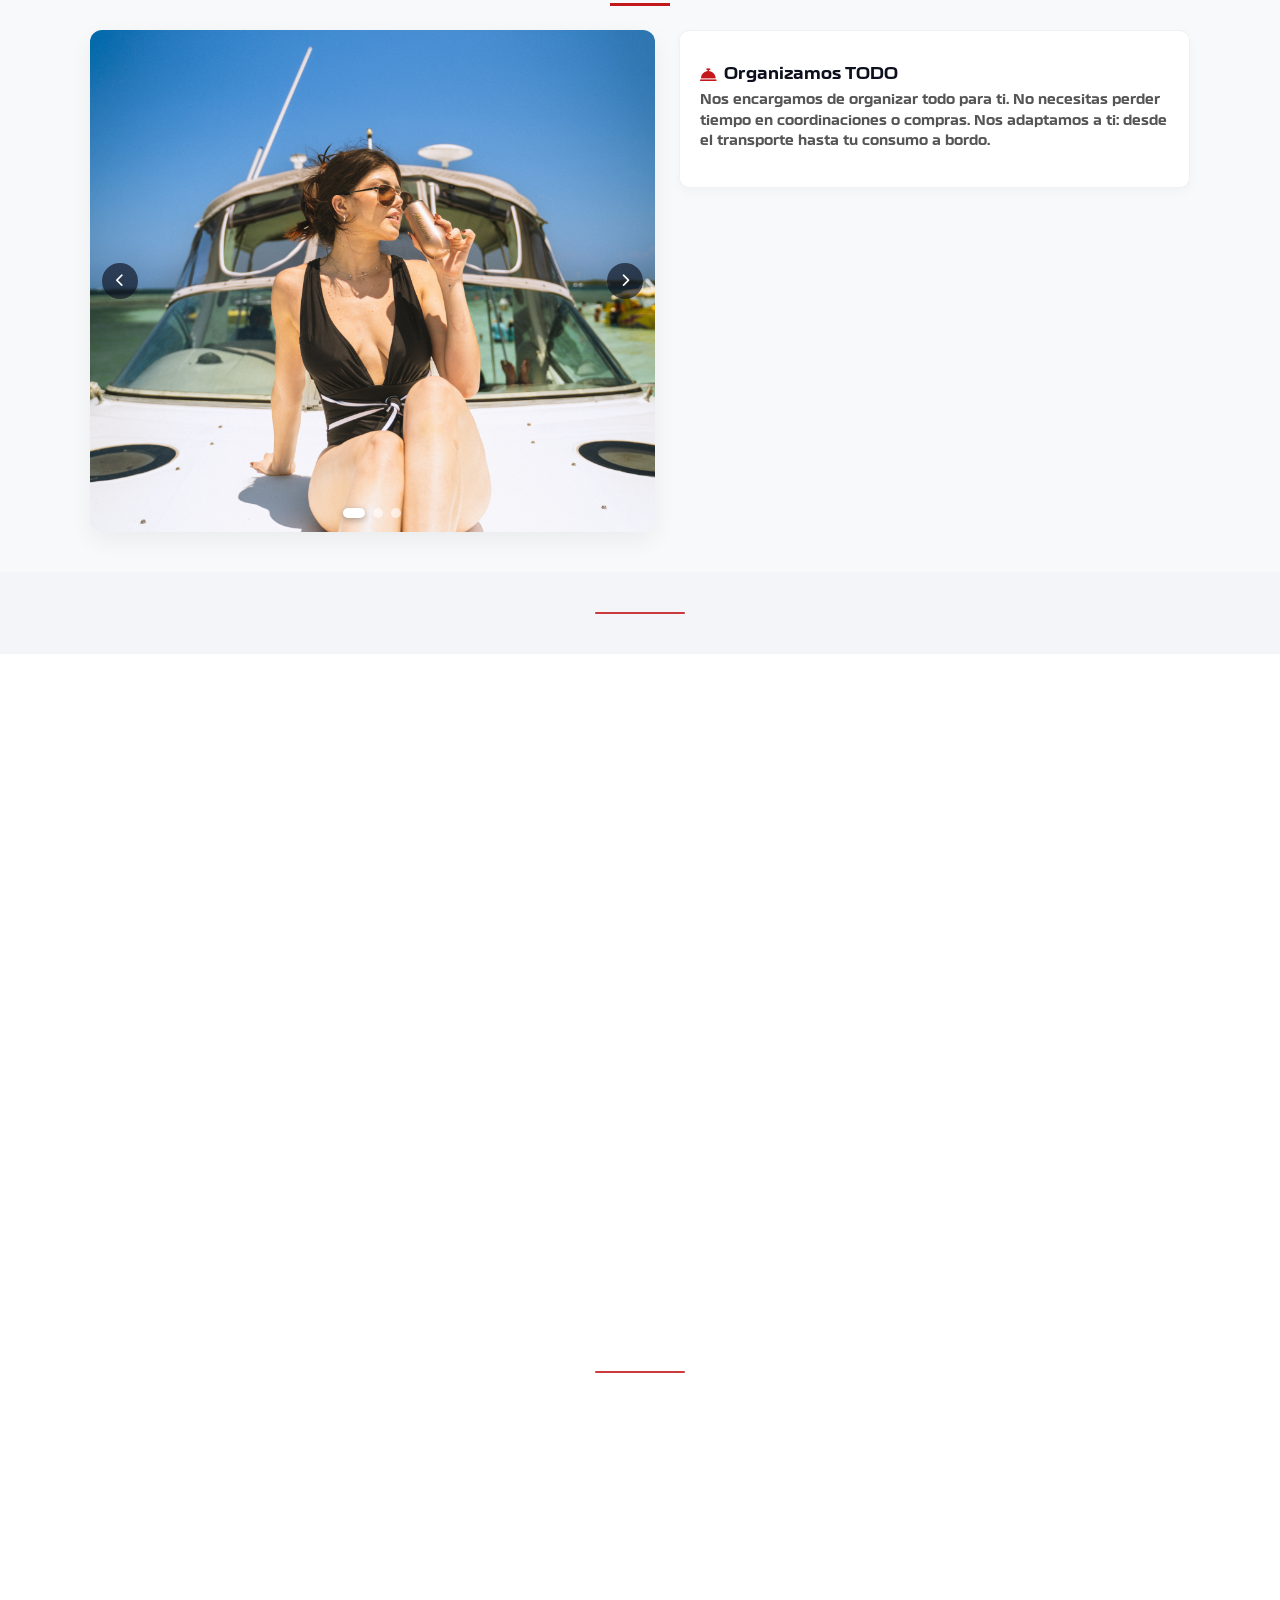
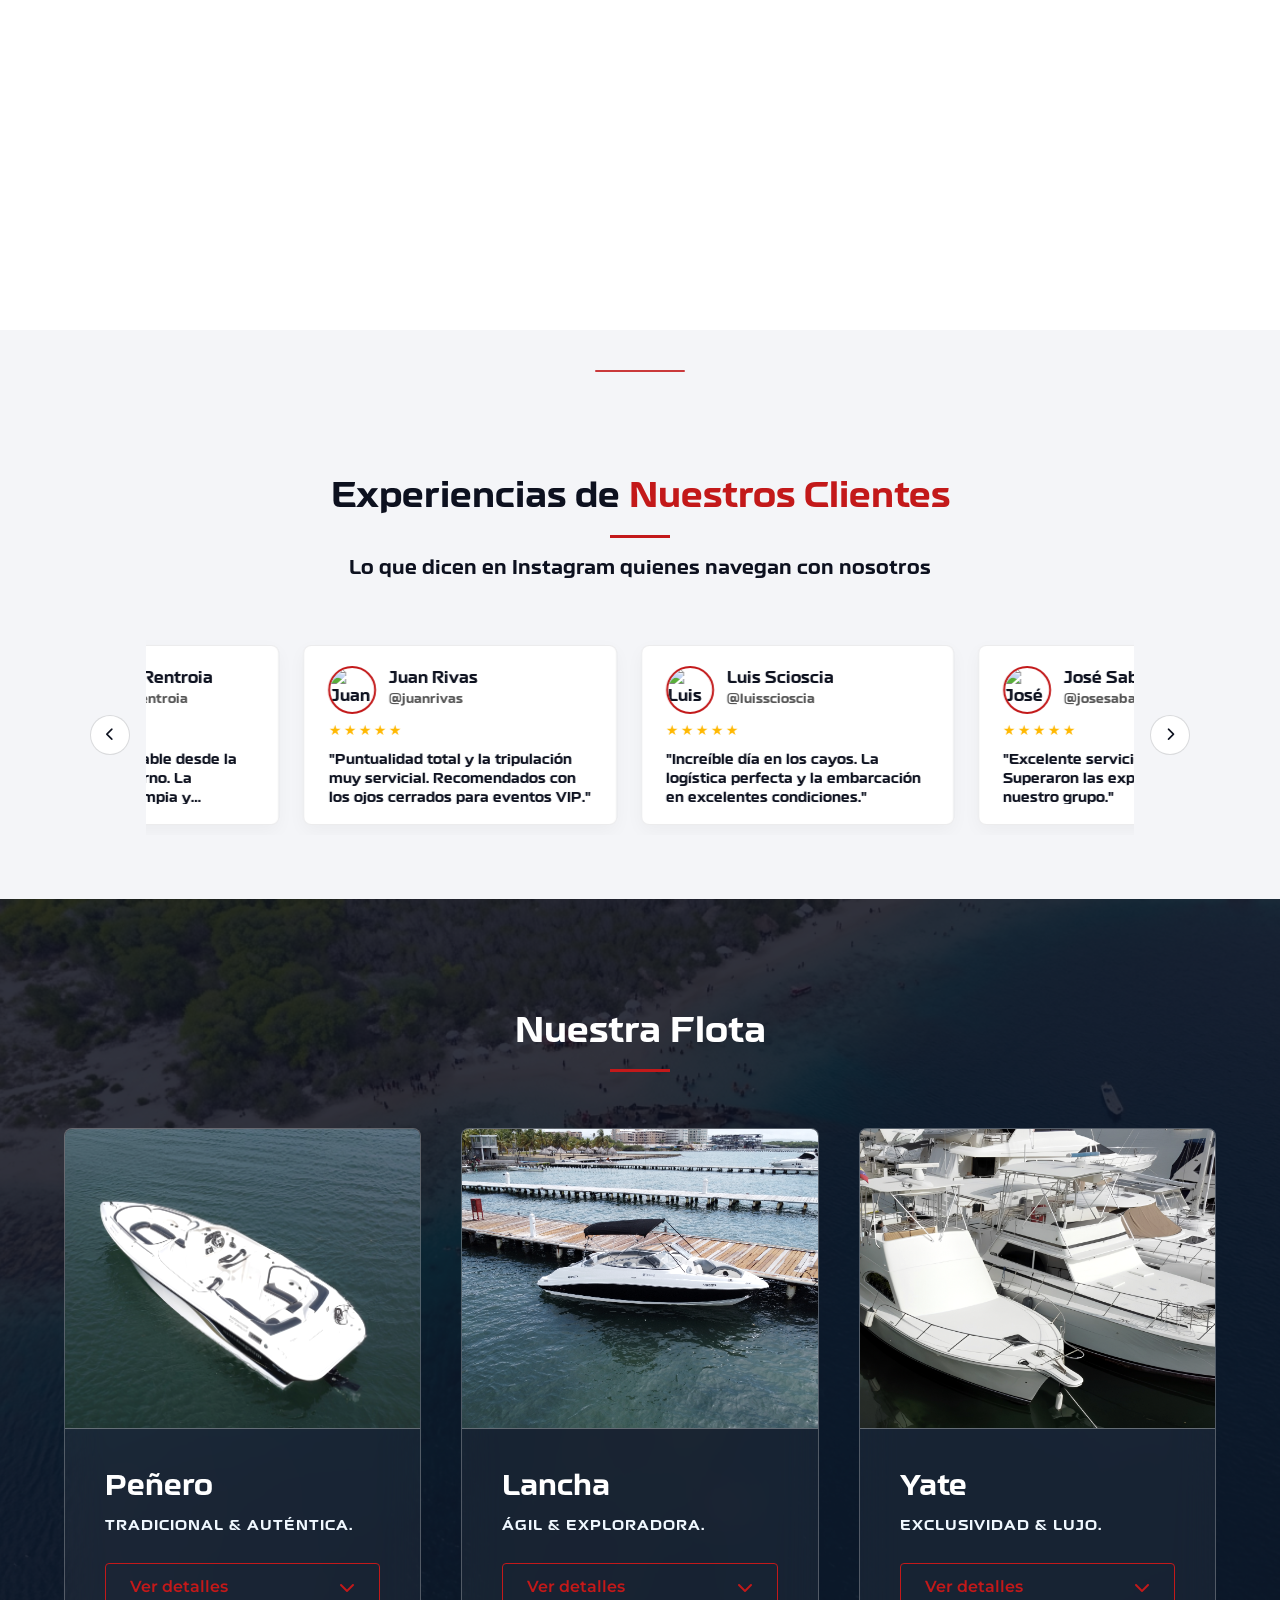
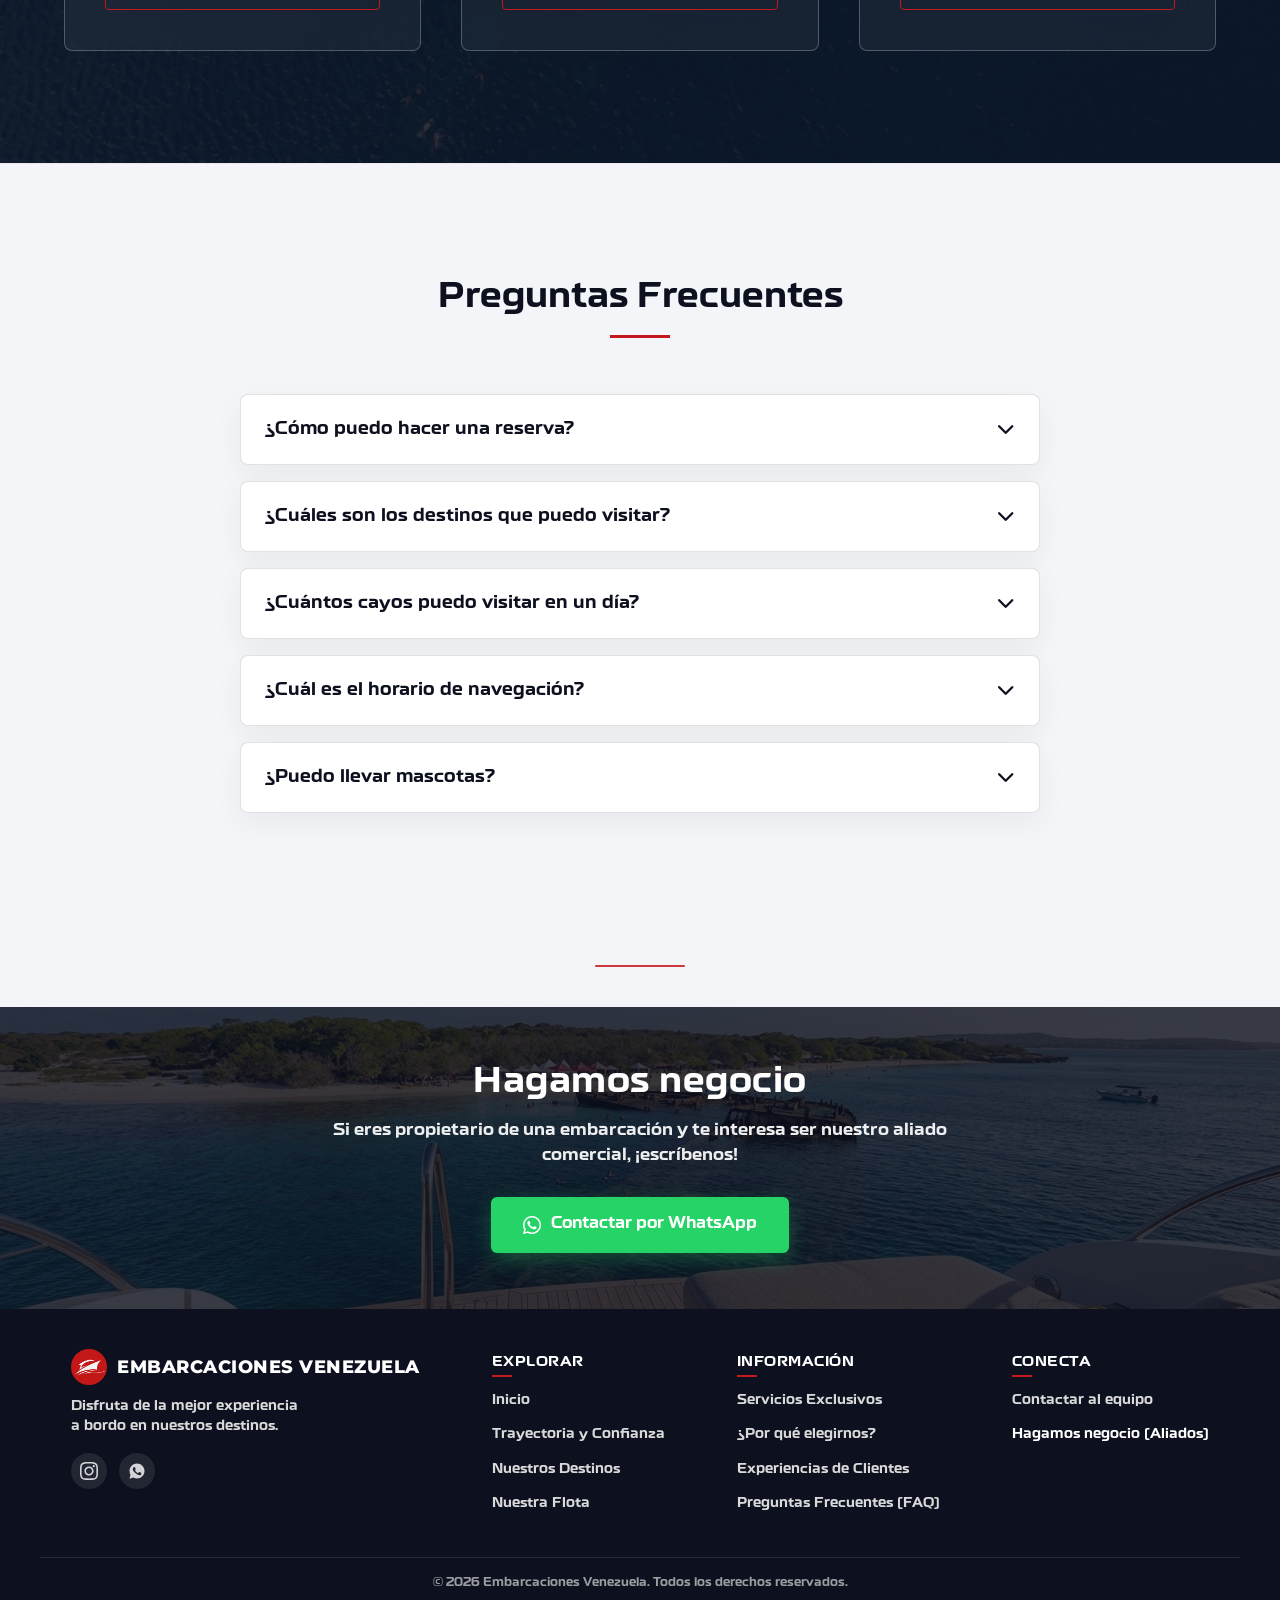
==== commit d97d8e25: "refactor FOOTER: update section IDs for improved navigation and adjust footer margin for better layo" ====
--- a/index.html
+++ b/index.html
@@ -99,7 +99,7 @@
     </div>
 
 
-    <section class="hero-carousel" aria-label="Experiencias Náuticas VIP en Morrocoy">
+    <section class="hero-carousel" id="hero-section" aria-label="Experiencias Náuticas VIP en Morrocoy">
         <!-- 1. Fondo de Video con Doble Búfer (Transición de 2s) -->
         <div class="video-container">
             <video id="hero-video-1" class="hero-video active" autoplay muted playsinline aria-hidden="true"
@@ -319,7 +319,8 @@
 
                 <!-- Columna Izquierda: Controles e Imagen -->
                 <div class="dest-visual-column">
-                    <h2 class="section-title dark-text" style="text-align: left; margin-bottom: 1rem;">NUESTROS
+                    <h2 class="section-title dark-text"
+                        style="text-align: left; margin-top: 1rem; margin-bottom: 1rem;">NUESTROS
                         DESTINOS</h2>
 
                     <!-- Botones de selección -->
@@ -423,7 +424,8 @@
    ========================================================================== -->
     <section id="servicios" class="services-section bg-white">
         <div class="container">
-            <h2 class="section-title navy-text fade-in-element" style="margin-bottom: 1.5rem;">Servicios exclusivos</h2>
+            <h2 class="section-title navy-text fade-in-element" style="margin-top: 2rem; margin-bottom: 1.5rem;">
+                Servicios exclusivos</h2>
 
             <div class="compact-services-layout reverse-layout">
 
@@ -909,7 +911,7 @@
         </div>
     </section>
 
-    <div class="separador-AM" role="separator" aria-hidden="true"
+    <div class="separador-AM" id="separador-aliados" role="separator" aria-hidden="true"
         style="display: flex; justify-content: center; align-items: center; padding: 2.5rem 0; width: 100%;">
         <span
             style="width: 90px; height: 2px; background-color: var(--carnellan, #C3191A); border-radius: 2px; opacity: 0.85; display: block;"></span>
@@ -973,7 +975,7 @@
                 <div class="footer-col">
                     <h4 class="col-title">EXPLORAR</h4>
                     <ul class="footer-links">
-                        <li><a href="#inicio">Inicio</a></li>
+                        <li><a href="#hero-section">Inicio</a></li>
                         <li><a href="#autoridad">Trayectoria y Confianza</a></li>
                         <li><a href="#destinos">Nuestros Destinos</a></li>
                         <li><a href="#flota">Nuestra Flota</a></li>
@@ -996,7 +998,7 @@
                     <h4 class="col-title">CONECTA</h4>
                     <ul class="footer-links">
                         <li><a href="#" class="abrir-modal-contacto">Contactar al equipo</a></li>
-                        <li><a href="#aliados-comerciales" class="highlight-link">Hagamos negocio (Aliados)</a></li>
+                        <li><a href="#separador-aliados" class="highlight-link">Hagamos negocio (Aliados)</a></li>
                     </ul>
 
                 </div>
@@ -1004,9 +1006,7 @@
 
             <div class="footer-bottom">
                 <!-- Copyright -->
-                <div class="footer-bottom">
-                    <p>© 2026 Embarcaciones Venezuela. Todos los derechos reservados.</p>
-                </div>
+                <p>© 2026 Embarcaciones Venezuela. Todos los derechos reservados.</p>
             </div>
     </footer>
 
--- a/style.css
+++ b/style.css
@@ -957,7 +957,6 @@
   flex-direction: row;
   align-items: start;
   gap: 4.5rem;
-  margin-bottom: 3rem;
 }
 
 .footer-cta-title {
@@ -2399,7 +2398,7 @@
 /* --- Parte Inferior (Copyright) --- */
 .footer-bottom {
   max-width: 1200px;
-  margin: 30px auto 0;
+  margin: 0px auto 0;
   padding: 15px 20px 0;
   text-align: center;
   font-size: 0.75rem;
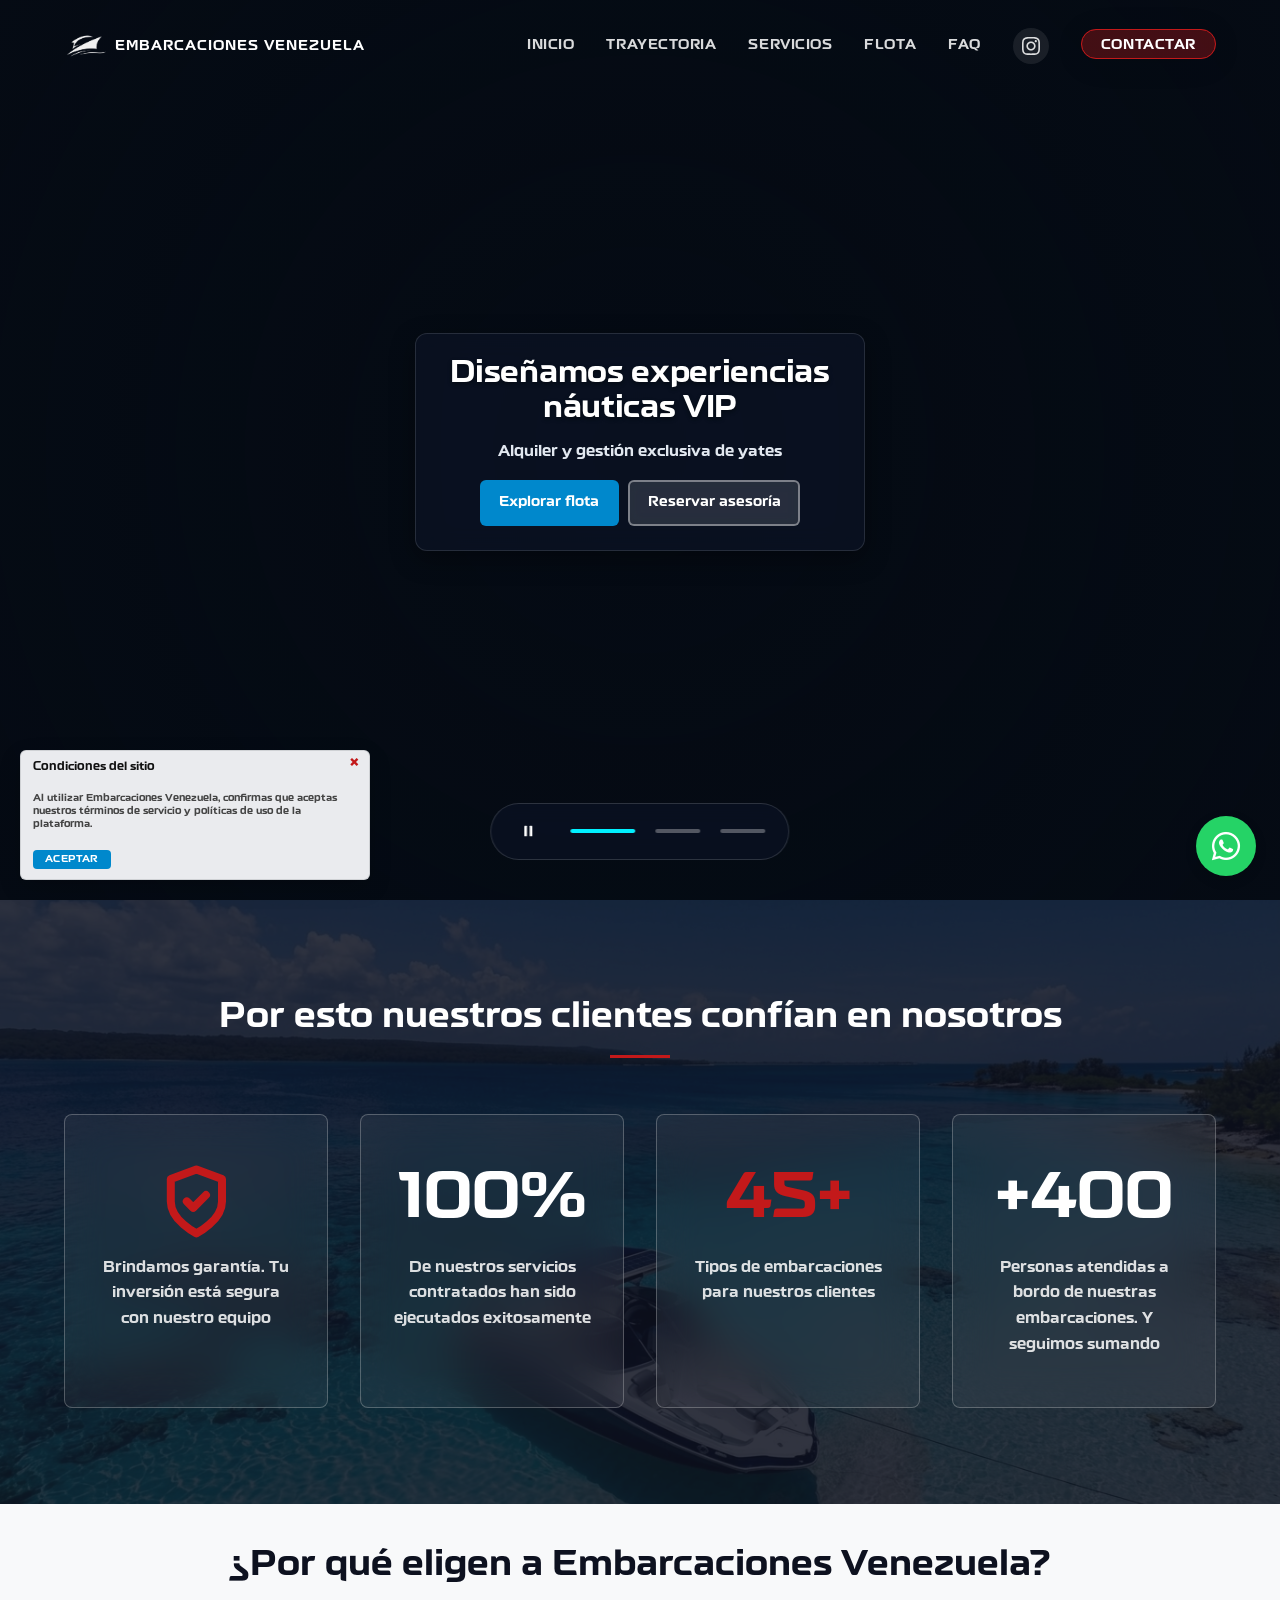
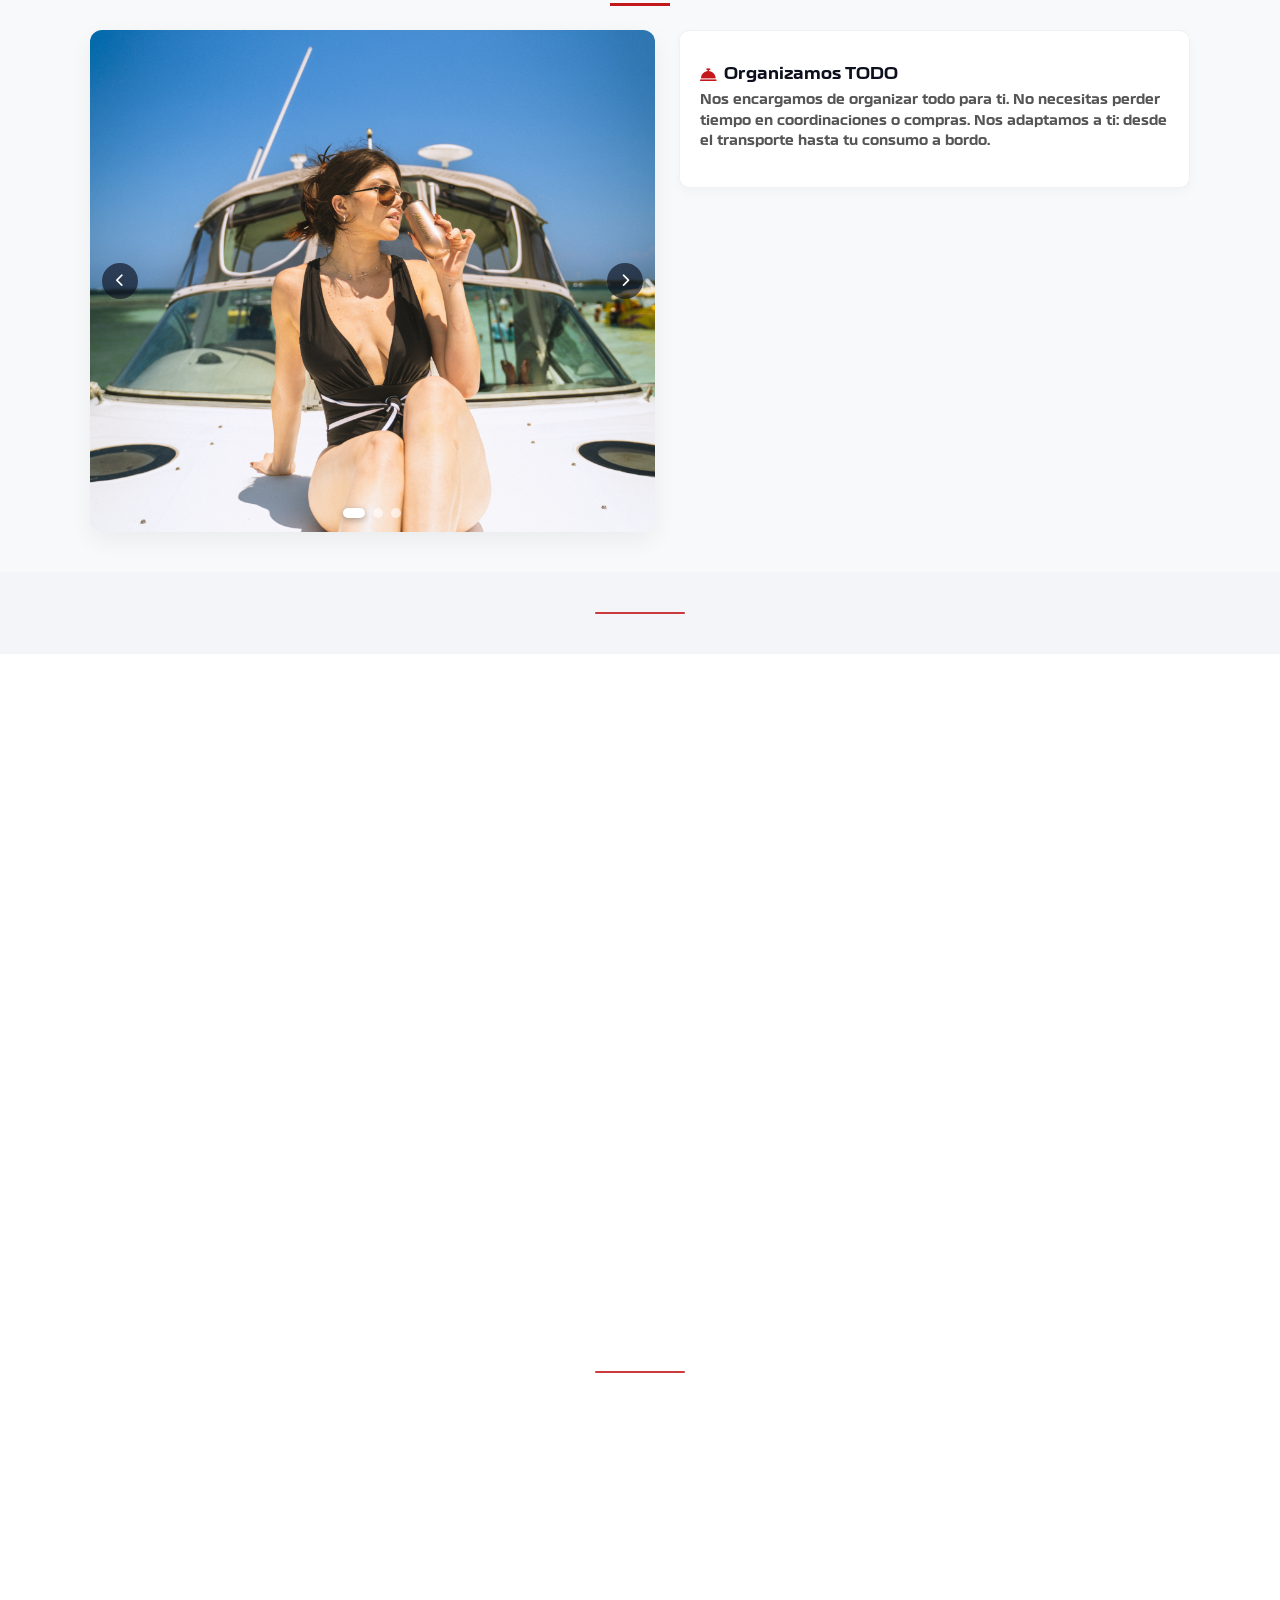
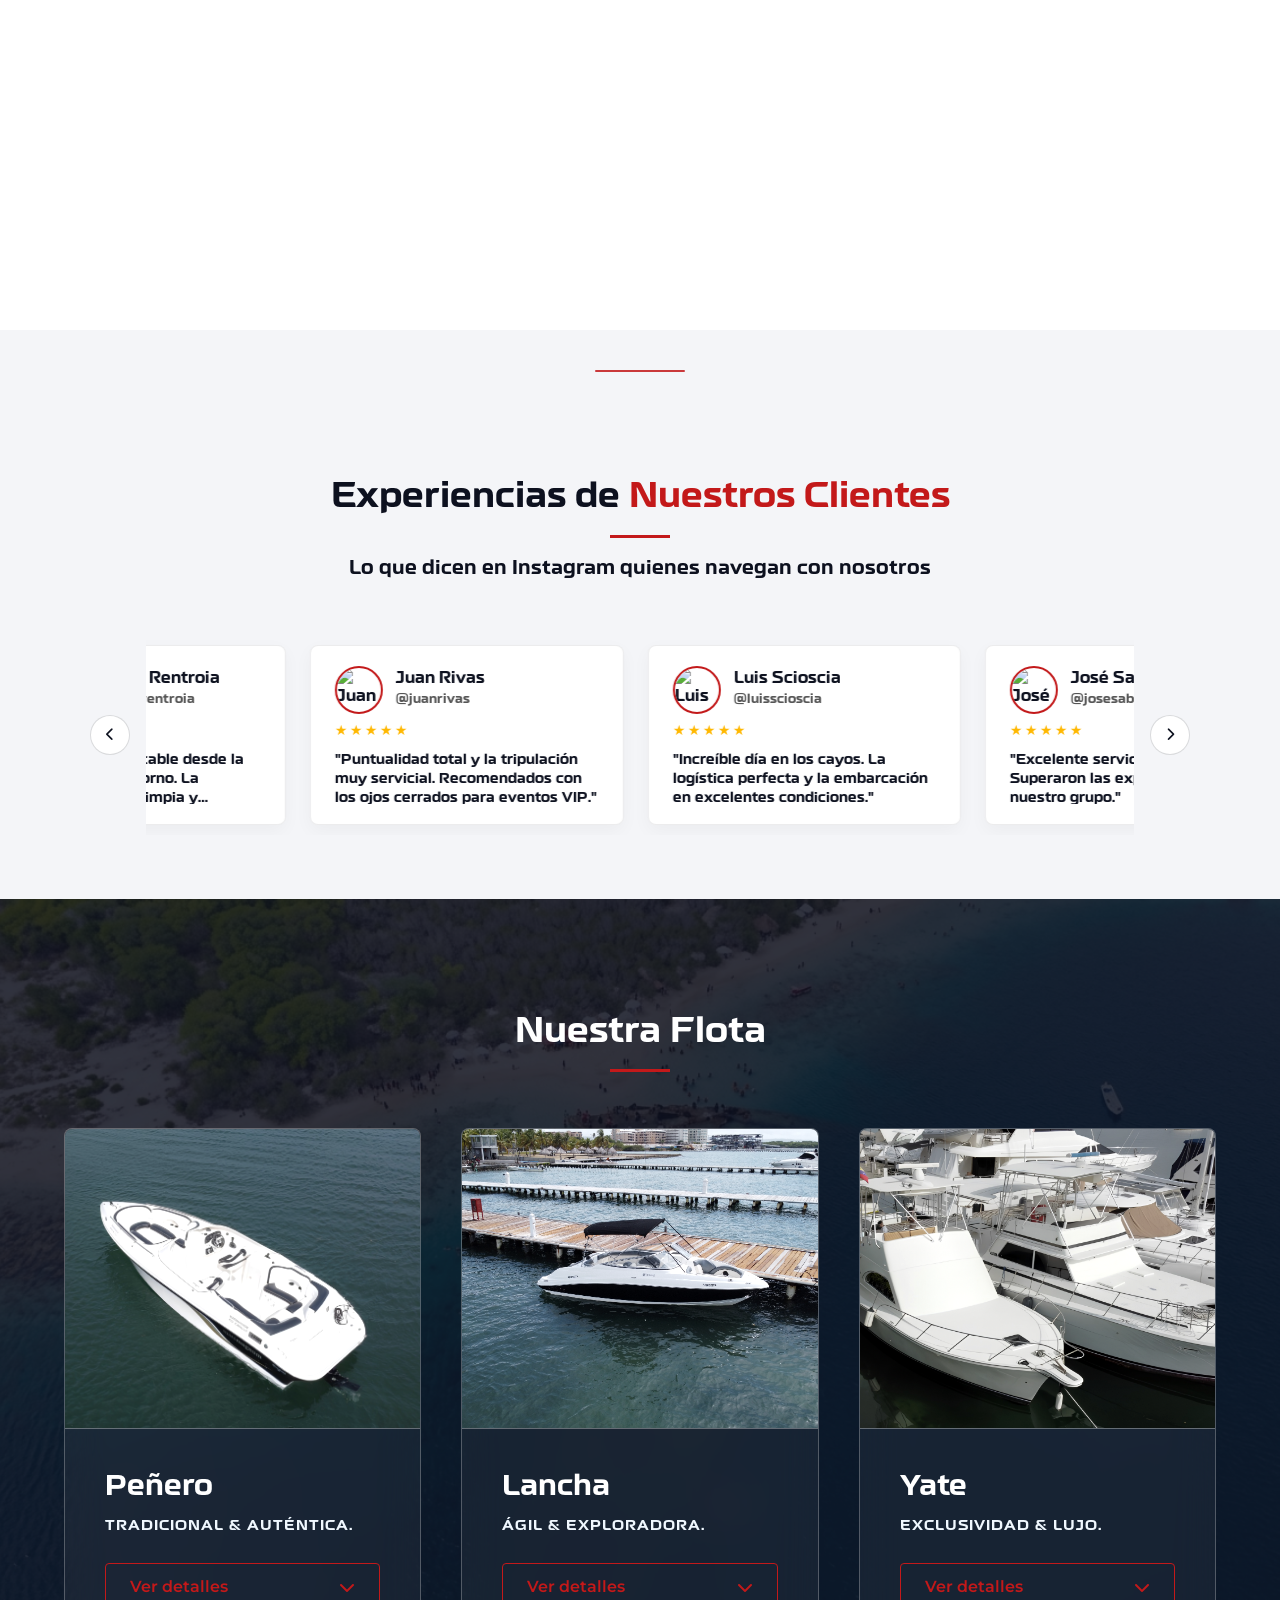
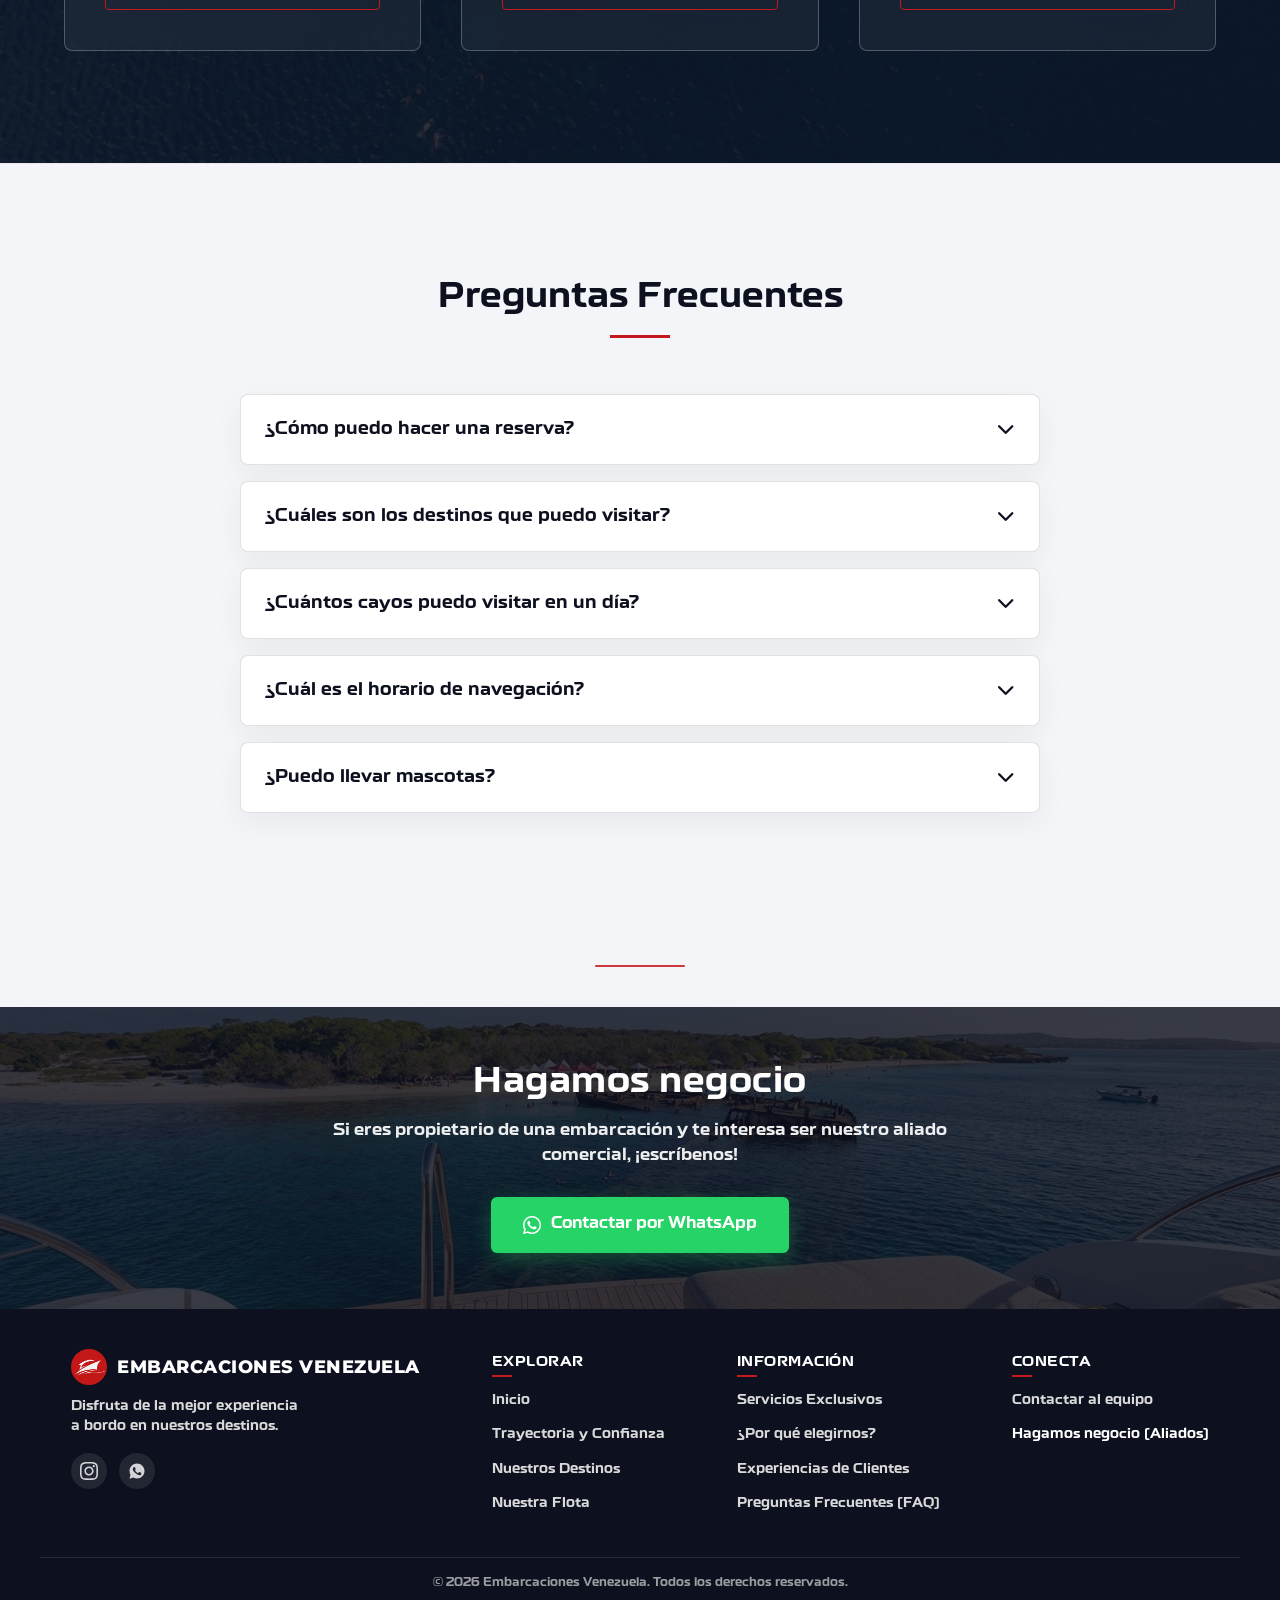
==== commit bf36f8a2: "Refactor HEADER desktop: Add minimalistic logo image to assets - Introduced a new PNG image file nam" ====
--- a/index.html
+++ b/index.html
@@ -64,9 +64,11 @@
     <!-- Header & Navegación -->
     <header id="navbar">
         <div class="container nav-container">
-            <a href="#" class="logo">
-                <img src="assets/img/ruta-de-tu-logo.png" alt="Logo Embarcaciones Venezuela" class="logo-img">
-                EMBARCACIONES VENEZUELA
+            <a href="#hero-section" class="logo" style="display: flex; align-items: center; gap: 0.5rem;">
+                <img src="assets/img/logo-minimalista.png" alt="Logo Embarcaciones Venezuela" class="logo-img">
+                <h2 style="font-size: 0.85rem; margin-top: 0.15rem;">
+                    EMBARCACIONES VENEZUELA
+                </h2>
             </a>
 
             <button class="menu-toggle" id="mobile-menu" aria-label="Abrir menú de navegación" aria-expanded="false">
@@ -80,6 +82,13 @@
                     <li><a href="#servicios">Servicios</a></li>
                     <li><a href="#flota">Flota</a></li>
                     <li><a href="#faq">FAQ</a></li>
+                    <a href="https://www.instagram.com/embarcacionesvenezuela/" target="_blank" aria-label="Instagram"
+                        class="social-btn">
+                        <svg viewBox="0 0 24 24" fill="currentColor">
+                            <path
+                                d="M12 2.163c3.204 0 3.584.012 4.85.07 3.252.148 4.771 1.691 4.919 4.919.058 1.265.069 1.645.069 4.849 0 3.205-.012 3.584-.069 4.849-.149 3.225-1.664 4.771-4.919 4.919-1.266.058-1.644.07-4.85.07-3.204 0-3.584-.012-4.849-.07-3.26-.149-4.771-1.699-4.919-4.92-.058-1.265-.07-1.644-.07-4.849 0-3.204.013-3.583.07-4.849.149-3.227 1.664-4.771 4.919-4.919 1.266-.057 1.645-.069 4.849-.069zm0-2.163c-3.259 0-3.667.014-4.947.072-4.358.2-6.78 2.618-6.98 6.98-.059 1.281-.073 1.689-.073 4.948 0 3.259.014 3.668.072 4.948.2 4.358 2.618 6.78 6.98 6.98 1.281.058 1.689.072 4.948.072 3.259 0 3.668-.014 4.948-.072 4.354-.2 6.782-2.618 6.979-6.98.059-1.28.073-1.689.073-4.948 0-3.259-.014-3.667-.072-4.947-.196-4.354-2.617-6.78-6.979-6.98-1.281-.059-1.69-.073-4.949-.073zm0 5.838c-3.403 0-6.162 2.759-6.162 6.162s2.759 6.163 6.162 6.163 6.162-2.759 6.162-6.163c0-3.403-2.759-6.162-6.162-6.162zm0 10.162c-2.209 0-4-1.79-4-4 0-2.209 1.791-4 4-4s4 1.791 4 4c0 2.21-1.791 4-4 4zm6.406-11.845c-.796 0-1.441.645-1.441 1.44s.645 1.44 1.441 1.44c.795 0 1.439-.645 1.439-1.44s-.644-1.44-1.439-1.44z" />
+                        </svg>
+                    </a>
                     <li><a target="_blank" href="https://wa.me/584244585512" class="nav-cta">CONTACTAR</a></li>
                 </ul>
             </nav>
--- a/style.css
+++ b/style.css
@@ -304,12 +304,10 @@
   flex-direction: row;
 }
 .logo-img {
-  height: 1.25em;
-  width: 1.25em;
+  height: 2.25em;
+  width: 2.25em;
   border-radius: 50%;
   object-fit: cover;
-  border: 1.5px solid var(--carnellan);
-  background-color: var(--white);
 }
 .nav-links {
   display: flex;
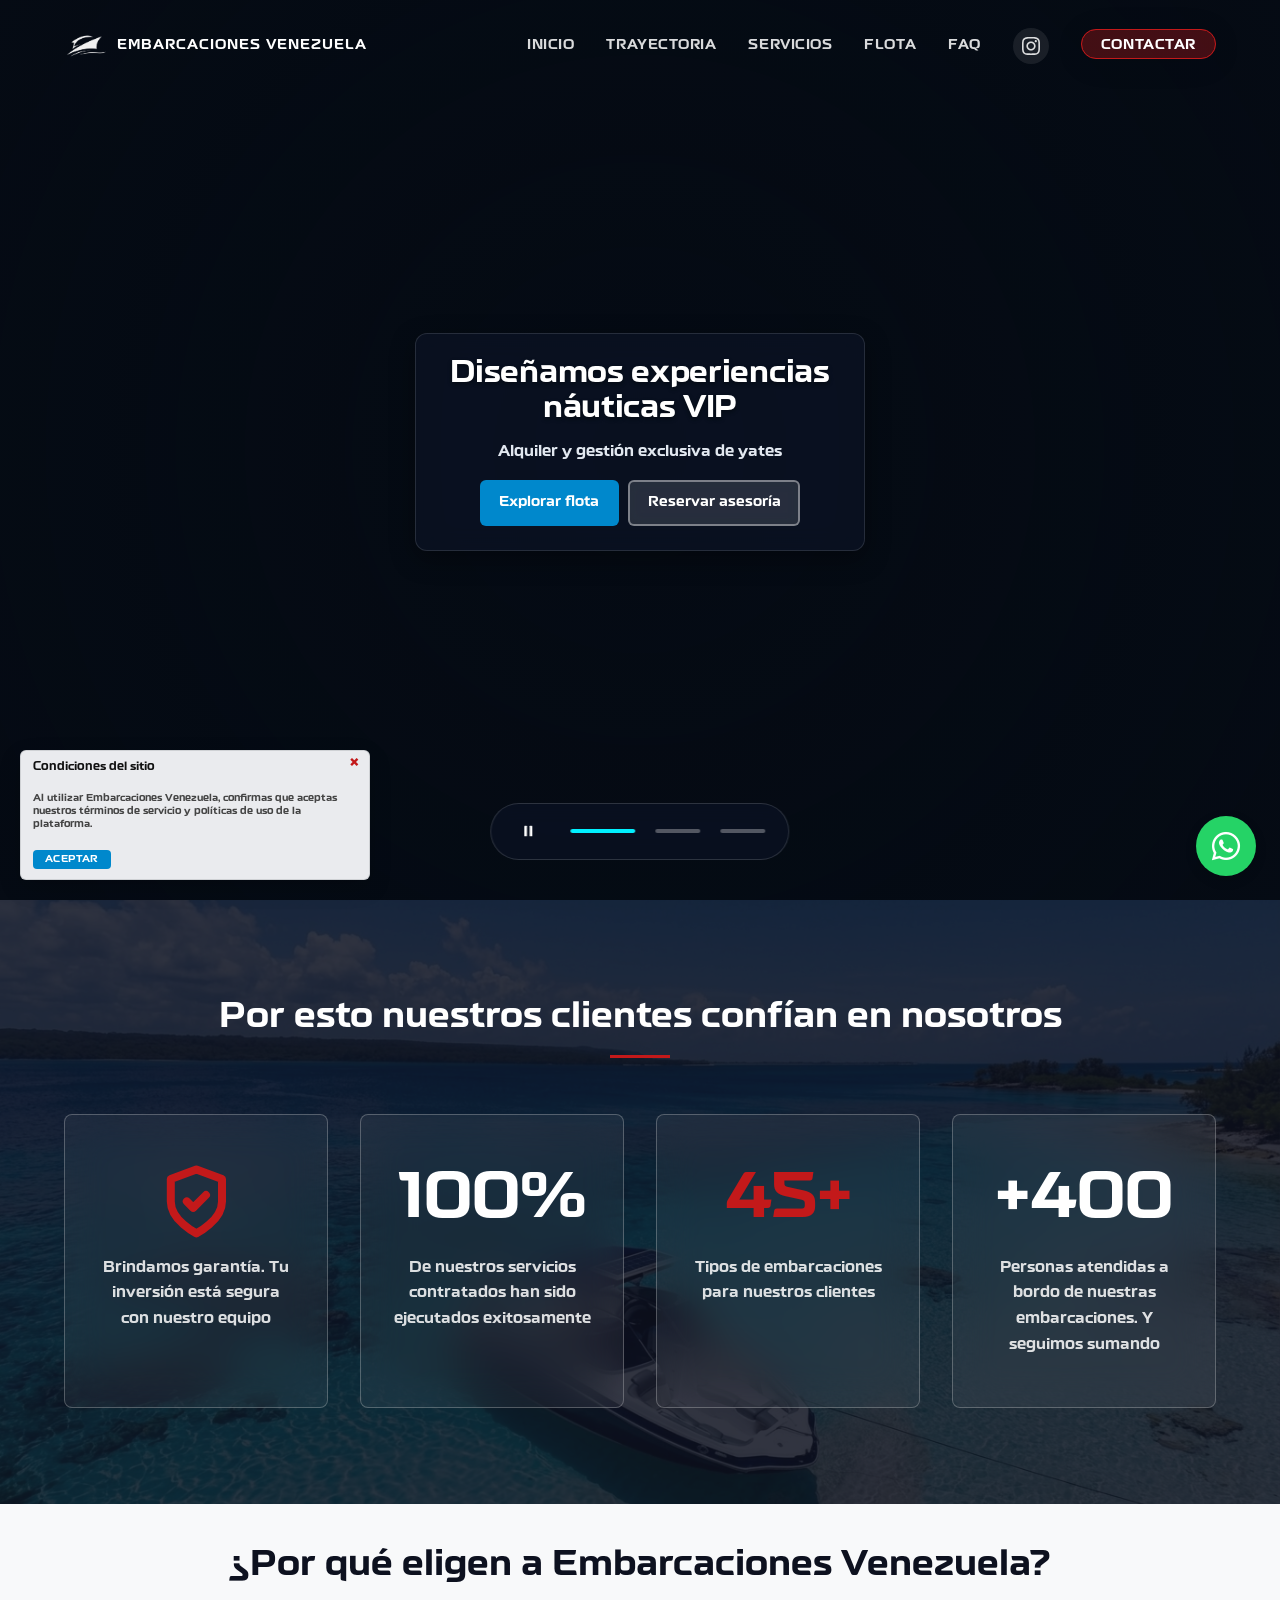
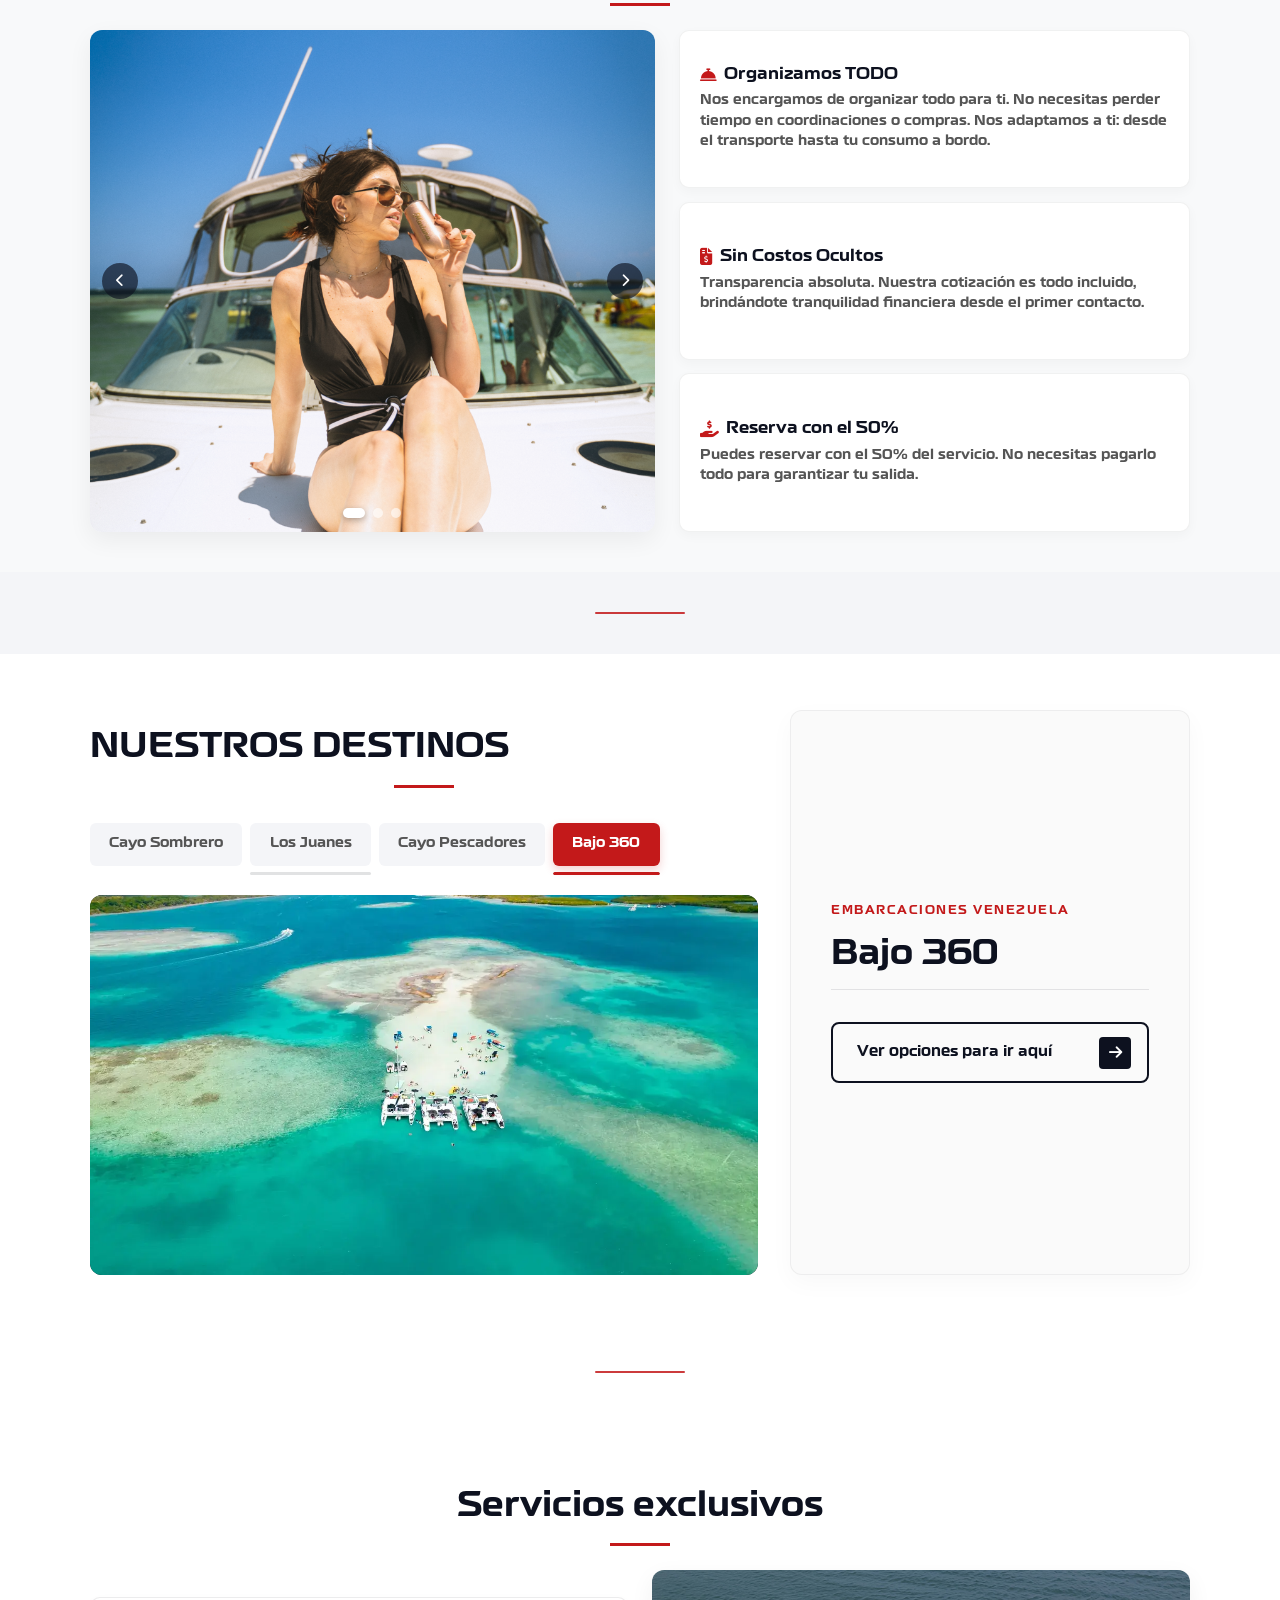
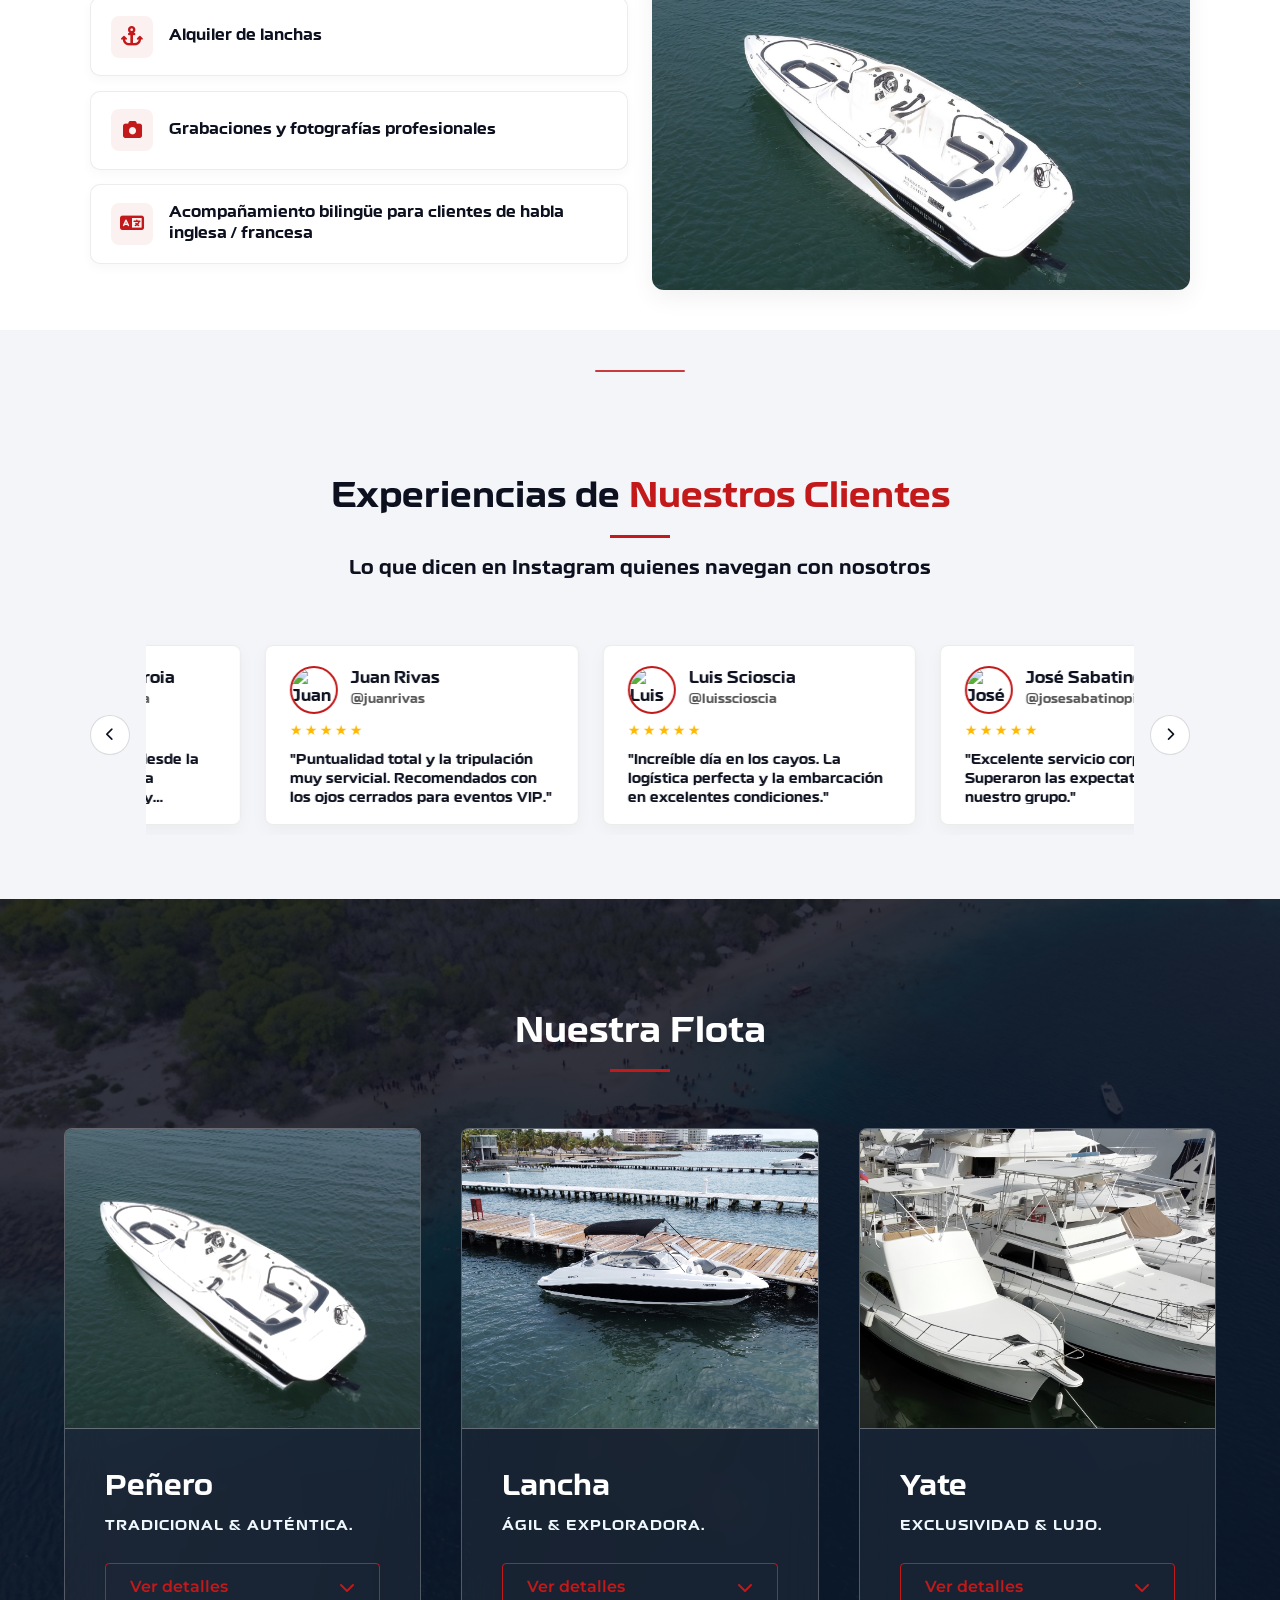
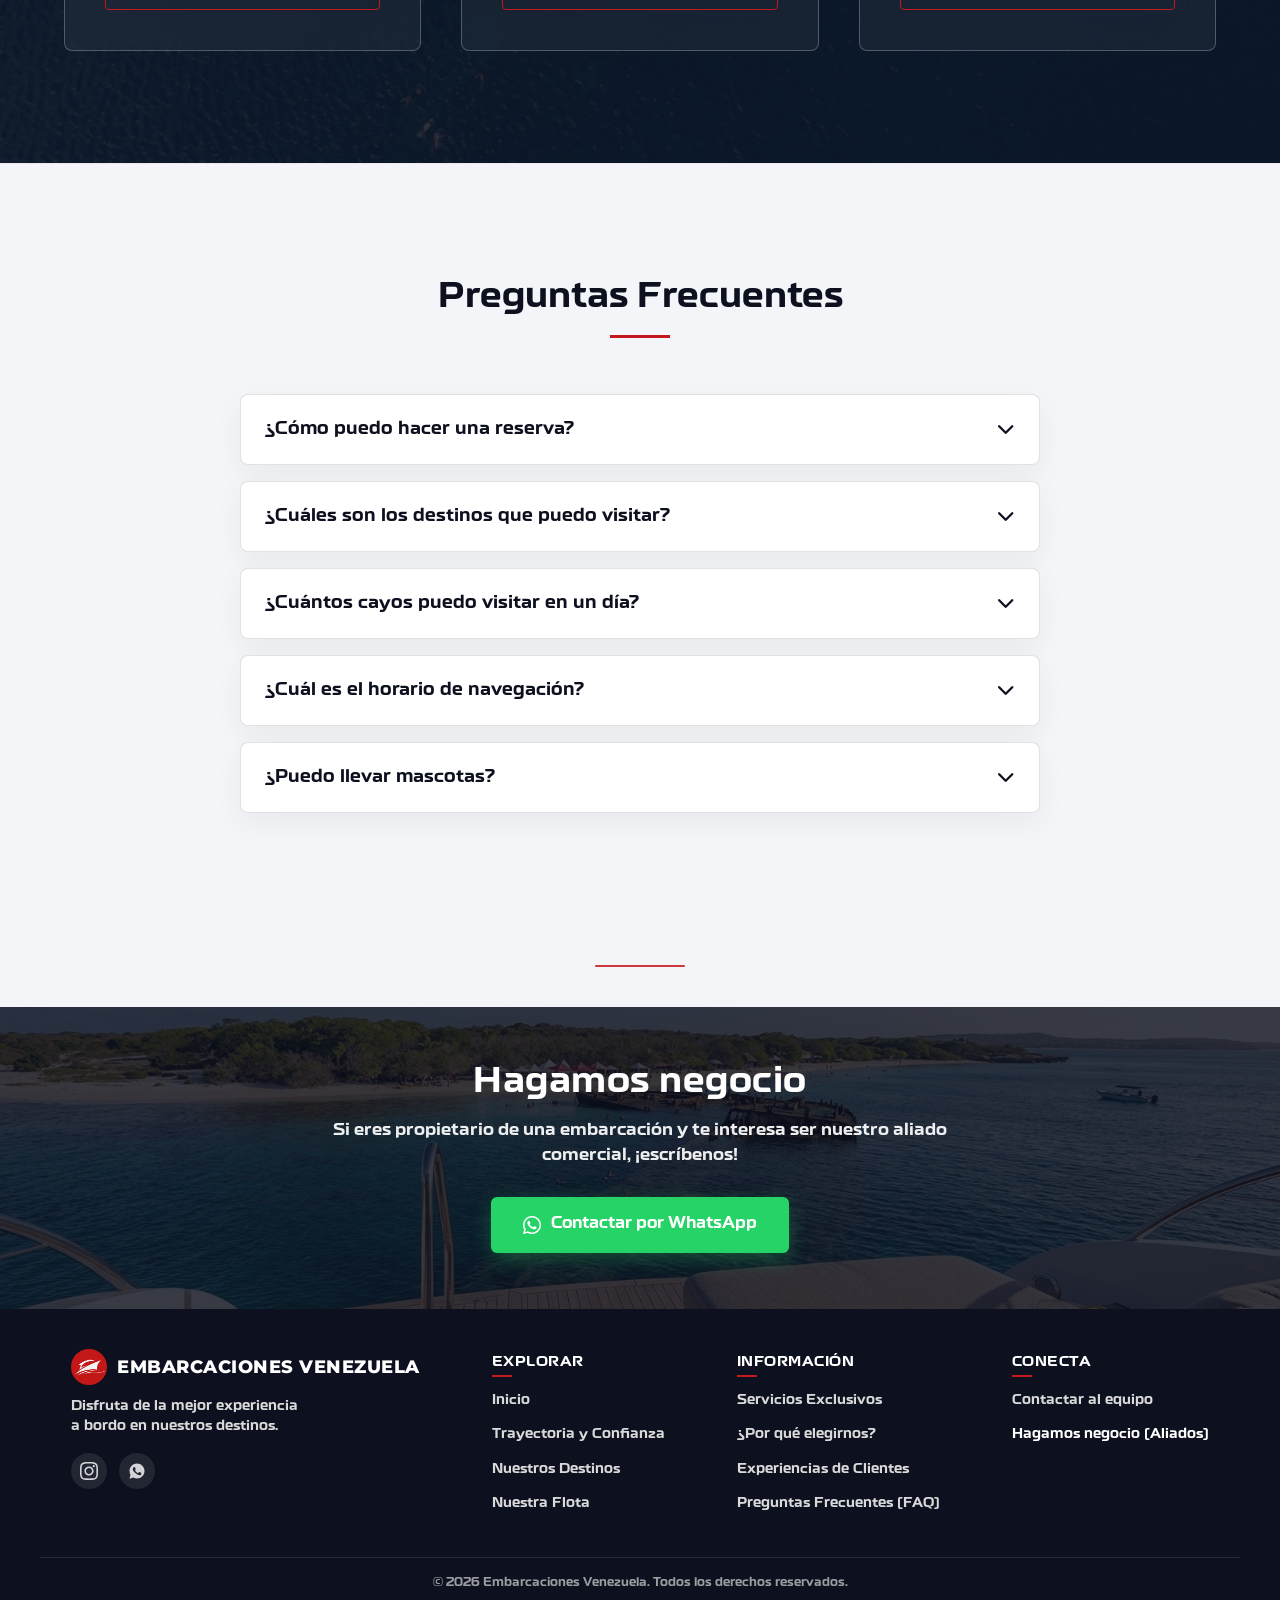
==== commit f5f1e0da: "refactor: update header logo structure and styles for improved layout and responsiveness" ====
--- a/index.html
+++ b/index.html
@@ -64,9 +64,9 @@
     <!-- Header & Navegación -->
     <header id="navbar">
         <div class="container nav-container">
-            <a href="#hero-section" class="logo" style="display: flex; align-items: center; gap: 0.5rem;">
+            <a href="#hero-section" class="logo">
                 <img src="assets/img/logo-minimalista.png" alt="Logo Embarcaciones Venezuela" class="logo-img">
-                <h2 style="font-size: 0.85rem; margin-top: 0.15rem;">
+                <h2 class="nav-brand-text">
                     EMBARCACIONES VENEZUELA
                 </h2>
             </a>
--- a/style.css
+++ b/style.css
@@ -308,6 +308,13 @@
   width: 2.25em;
   border-radius: 50%;
   object-fit: cover;
+  flex-shrink: 0;
+}
+.nav-brand-text {
+  font-size: 0.85rem;
+  margin: 0;
+  color: var(--white);
+  white-space: nowrap;
 }
 .nav-links {
   display: flex;
@@ -346,6 +353,9 @@
   -webkit-backdrop-filter: none;
   box-shadow: none;
 }
+.nav-instagram-item {
+  display: none;
+}
 .menu-toggle {
   display: none;
   background: transparent;
@@ -358,8 +368,36 @@
 }
 
 @media (max-width: 991px) {
+  header {
+    padding: 0.85rem 0;
+  }
   .menu-toggle {
     display: block;
+    flex-shrink: 0;
+    font-size: 1.5rem;
+  }
+  .nav-container {
+    justify-content: space-between;
+  }
+  .logo {
+    flex: 1 1 auto;
+    min-width: 0;
+    justify-content: space-between;
+    gap: 0.4rem;
+    margin-right: 0.6rem;
+  }
+  .logo-img {
+    width: 28px;
+    height: 28px;
+  }
+  .nav-brand-text {
+    flex: 1;
+    min-width: 0;
+    text-align: center;
+    font-size: 0.58rem;
+    line-height: 1.15;
+    letter-spacing: 0.5px;
+    white-space: normal;
   }
   .nav-links {
     position: absolute;
@@ -381,6 +419,25 @@
     visibility: visible;
     transform: translateY(0);
   }
+  .nav-instagram-item {
+    display: list-item;
+  }
+  .nav-instagram-btn {
+    display: inline-block;
+    padding: 0.55rem 1.4rem;
+    color: var(--white);
+    background: rgba(255, 255, 255, 0.08);
+    border: 1px solid rgba(255, 255, 255, 0.75);
+    border-radius: 16px;
+    text-decoration: none;
+    font-size: 0.85rem;
+    font-weight: 400;
+    letter-spacing: 0.04em;
+    transition: var(--transition-smooth);
+  }
+  .nav-instagram-btn:hover {
+    background: rgba(255, 255, 255, 0.18);
+  }
 }
 
 /* ==========================================================================
@@ -685,15 +742,6 @@
     width: 90%;
     justify-content: center;
   }
-  .logo {
-    font-size: 0.55rem;
-    letter-spacing: 0.5px;
-    gap: 0.45rem;
-  }
-  .logo-img {
-    width: 34px;
-    height: 34px;
-  }
   .section-title {
     font-size: 1.8rem;
     margin-bottom: 2.5rem;
@@ -810,6 +858,13 @@
   line-height: 1;
   color: var(--carnellan);
 }
+
+@media (max-width: 600px) {
+  .benefits-grid i {
+    font-size: 2.5rem !important;
+  }
+}
+
 .benefit-card h3 {
   margin-bottom: 0.8rem;
   font-size: 1.2rem;
@@ -2444,6 +2499,68 @@
   }
 }
 
+/* --- Footer móvil: versión antigua, compacta --- */
+@media (max-width: 768px) {
+  .site-footer {
+    padding: 26px 0 12px 0;
+  }
+  .footer-container {
+    display: grid !important;
+    grid-template-columns: 1fr;
+    gap: 1.6rem;
+    padding: 0 20px;
+  }
+  .footer-top {
+    display: contents;
+  }
+  .footer-logo {
+    justify-content: center;
+    font-size: 1rem;
+    margin-bottom: 8px;
+  }
+  .footer-logo-img {
+    width: 30px;
+    height: 30px;
+  }
+  .footer-col {
+    text-align: center;
+  }
+  .footer-description {
+    font-size: 0.8rem;
+  }
+  .col-title {
+    font-size: 0.82rem;
+    margin-bottom: 10px;
+  }
+  .col-title::after {
+    left: 50%;
+    transform: translateX(-50%);
+  }
+  .footer-links li {
+    margin-bottom: 7px;
+  }
+  .footer-links a {
+    font-size: 0.8rem;
+  }
+  .footer-links a:hover {
+    padding-left: 0;
+    transform: scale(1.05);
+  }
+  .social-icons {
+    justify-content: center;
+    margin-top: 10px;
+  }
+  .social-btn {
+    width: 32px;
+    height: 32px;
+  }
+  .footer-bottom {
+    margin-top: 0.5rem;
+    padding-top: 10px;
+    font-size: 0.68rem;
+  }
+}
+
 /* =========================================
    VENTANA EMERGENTE (MODAL) DE CONTACTO
    ========================================= */
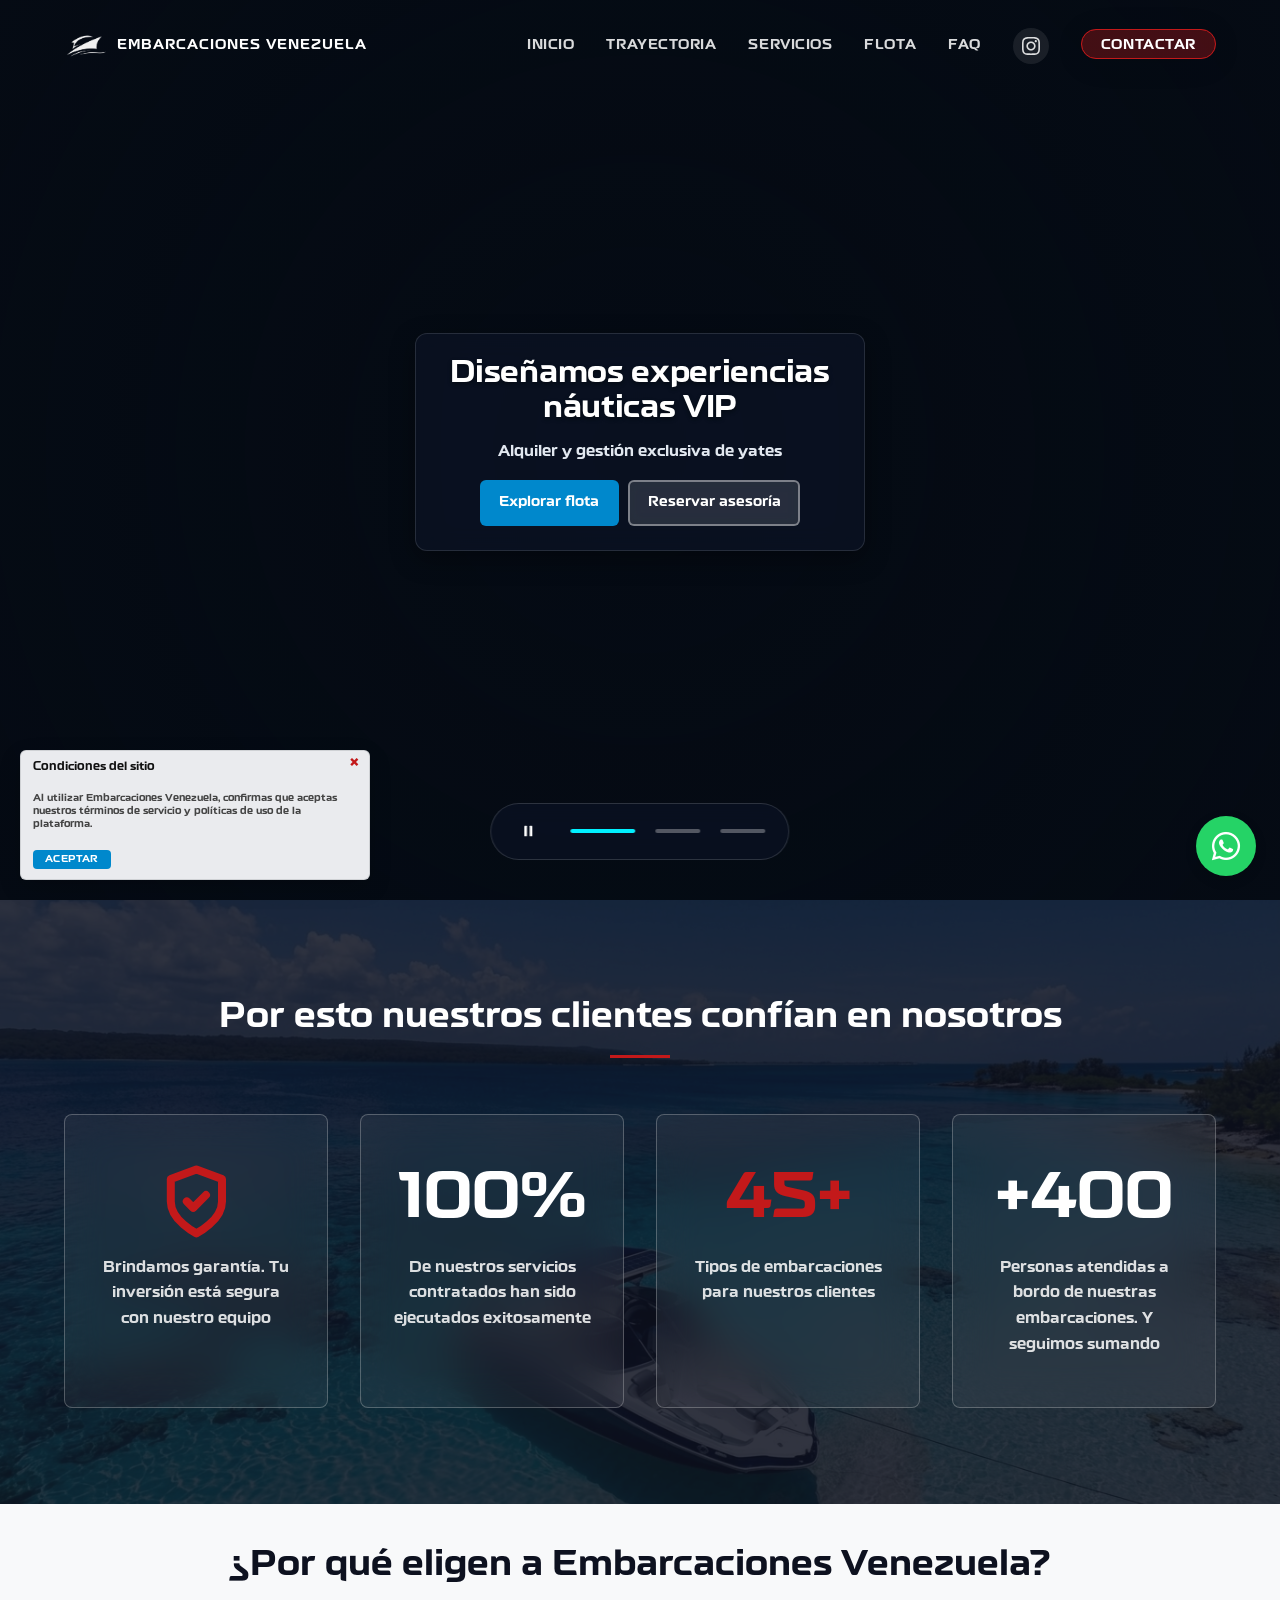
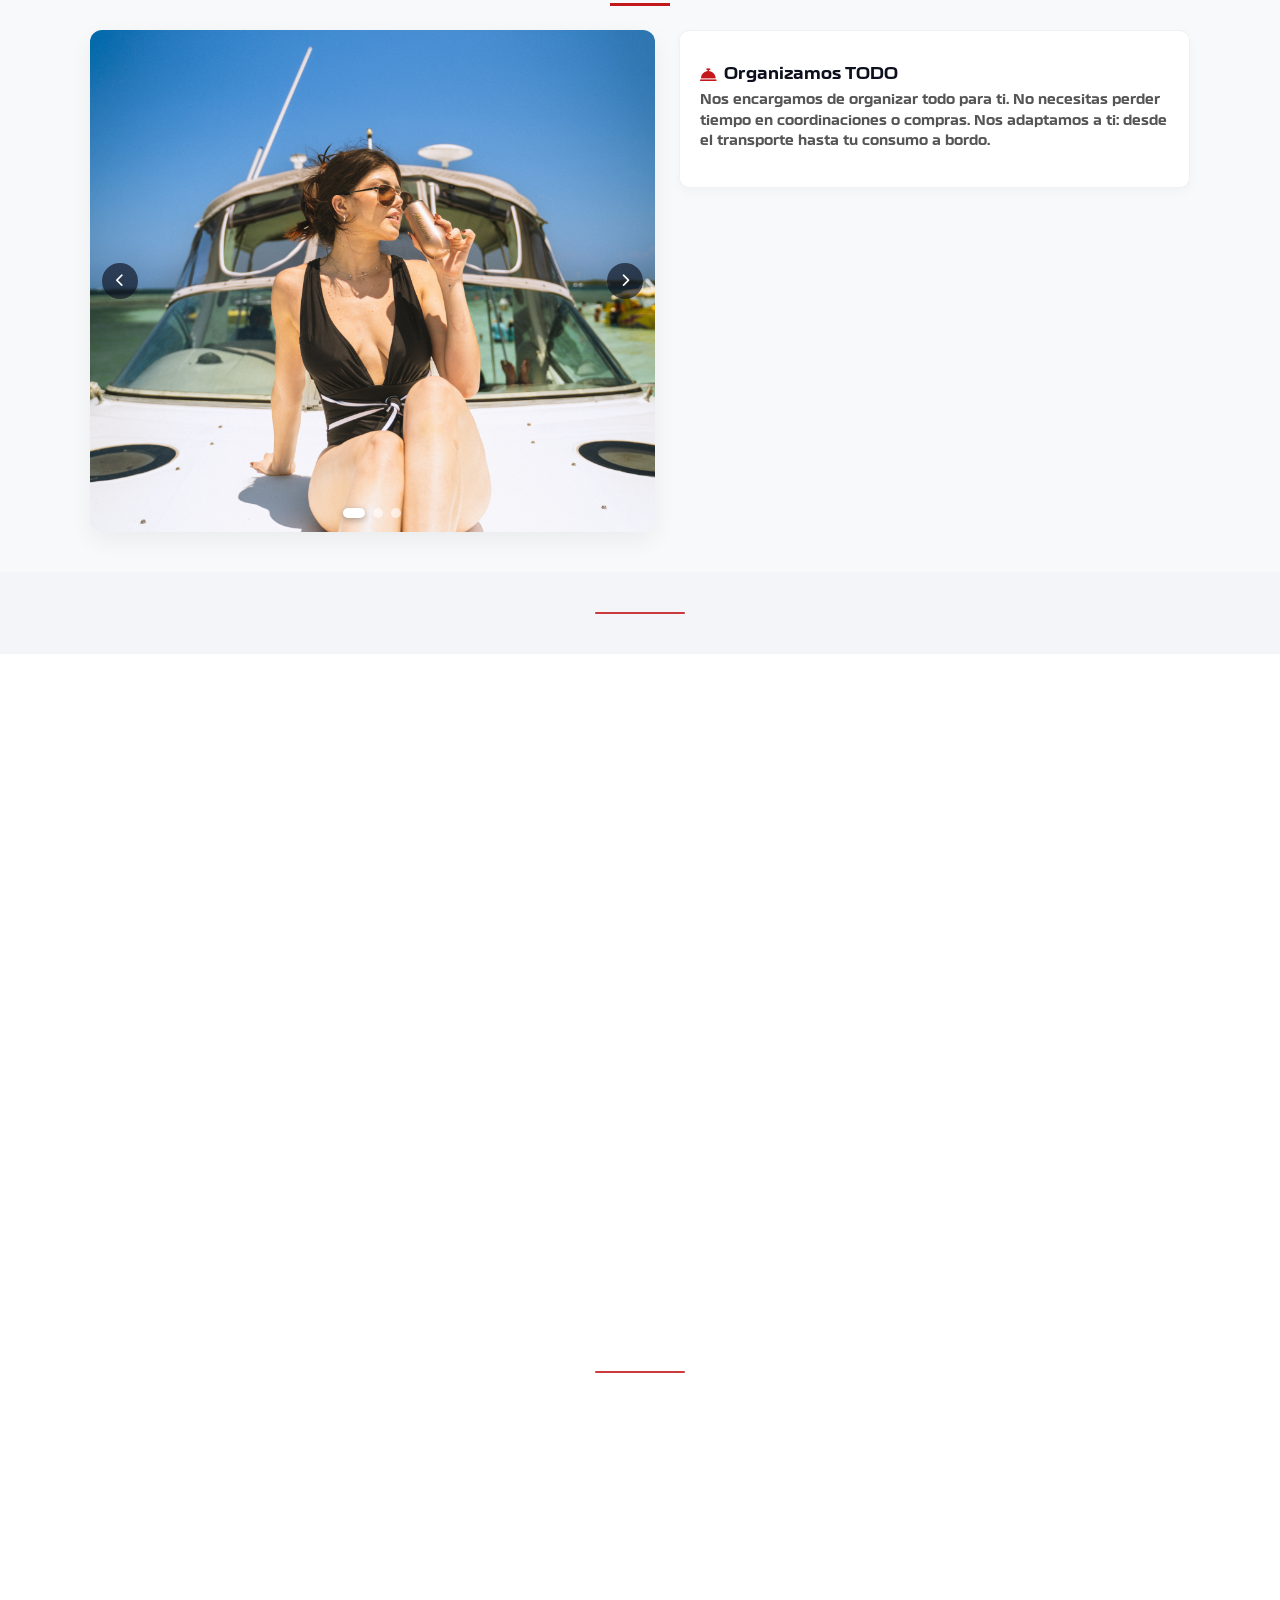
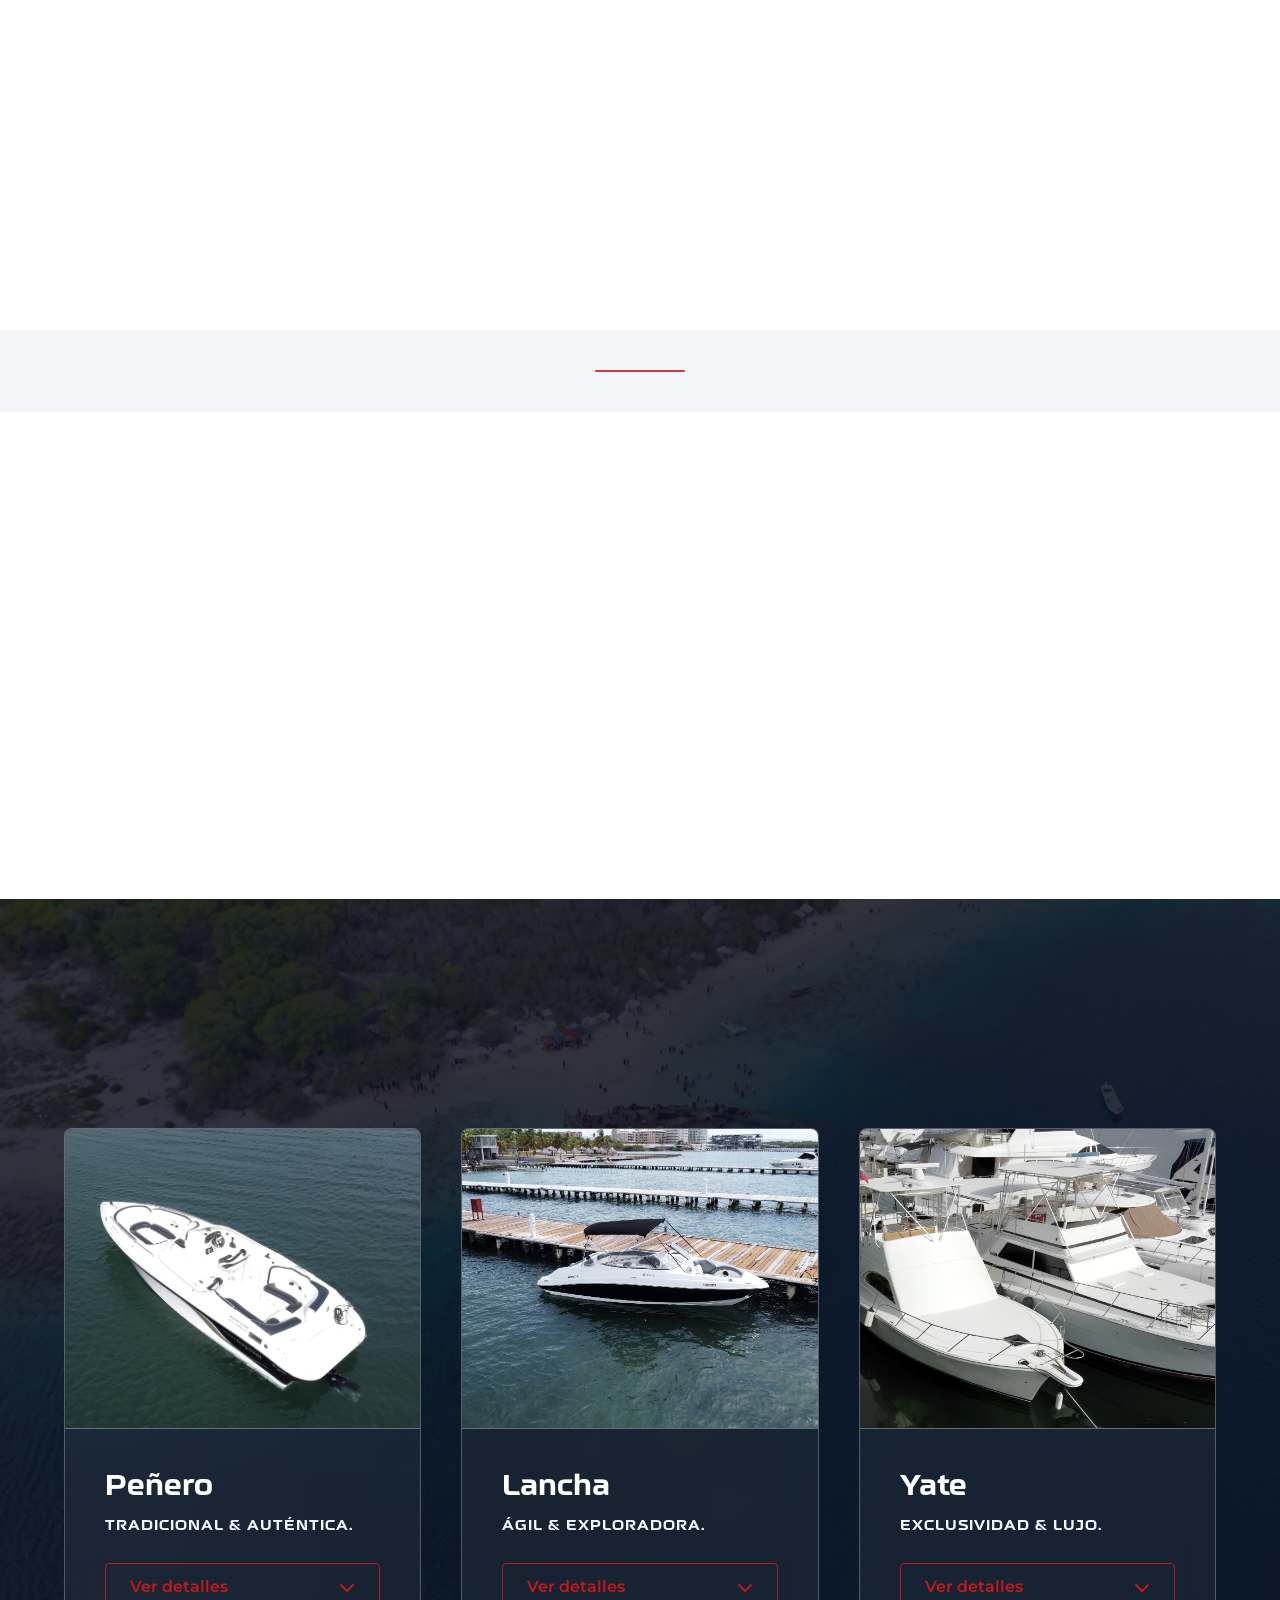
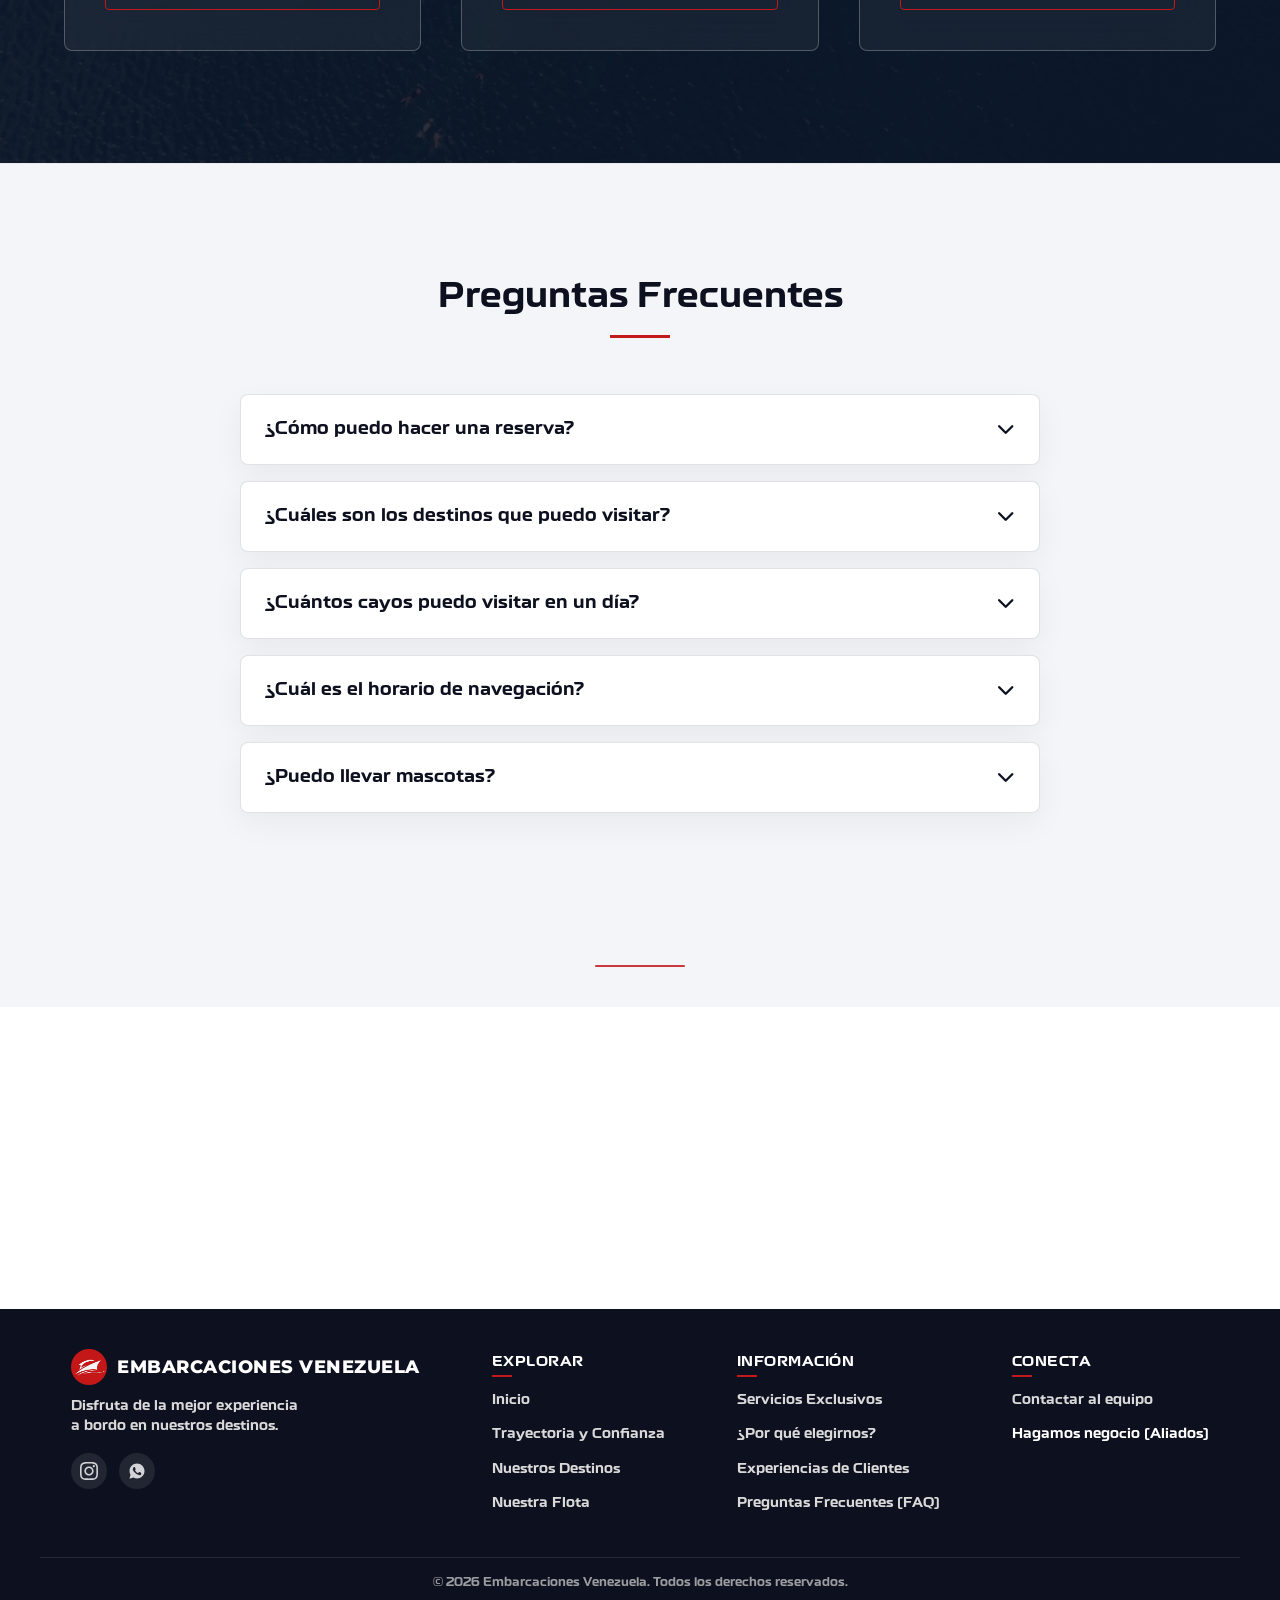
==== commit 86169bf6: "refactor: update navigation link to match section ID for improved accessibility" ====
--- a/index.html
+++ b/index.html
@@ -77,7 +77,7 @@
 
             <nav>
                 <ul class="nav-links" id="nav-links">
-                    <li><a href="#hero">Inicio</a></li>
+                    <li><a href="#hero-section">Inicio</a></li>
                     <li><a href="#autoridad">Trayectoria</a></li>
                     <li><a href="#servicios">Servicios</a></li>
                     <li><a href="#flota">Flota</a></li>
